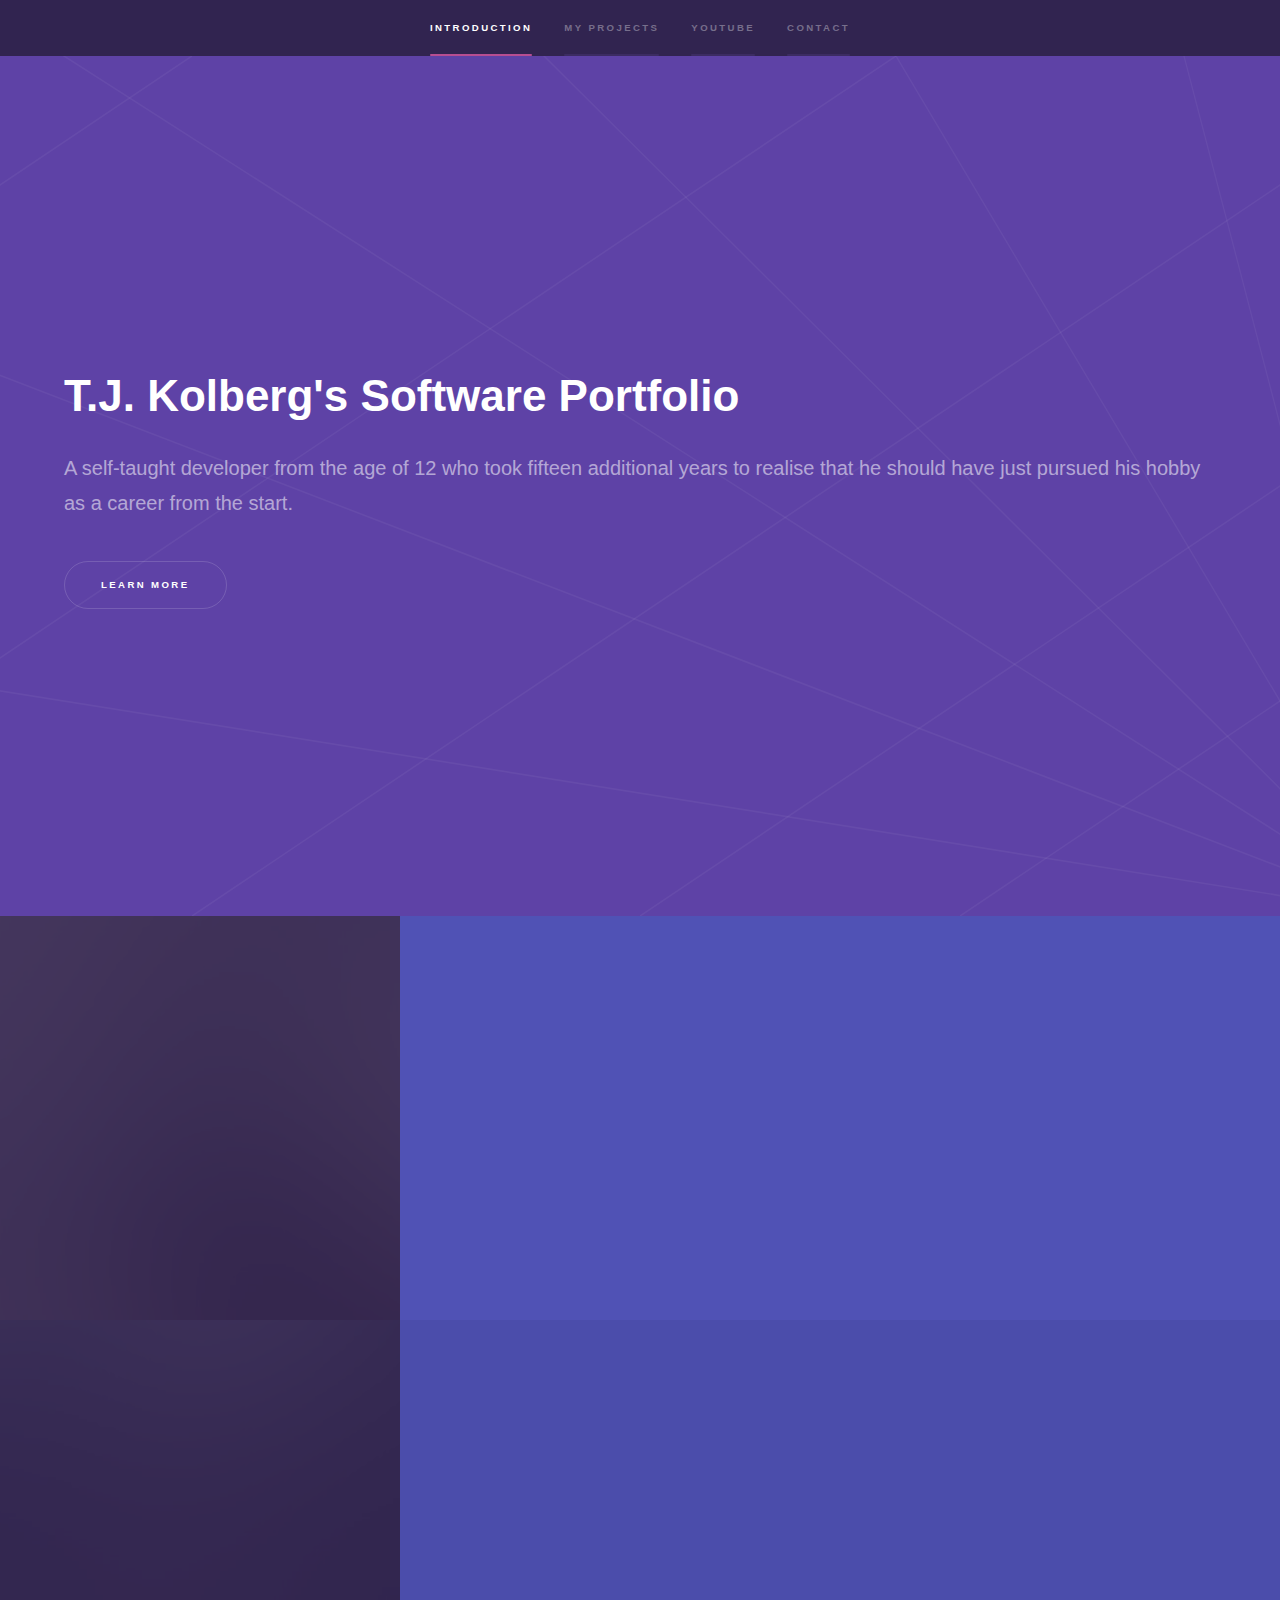
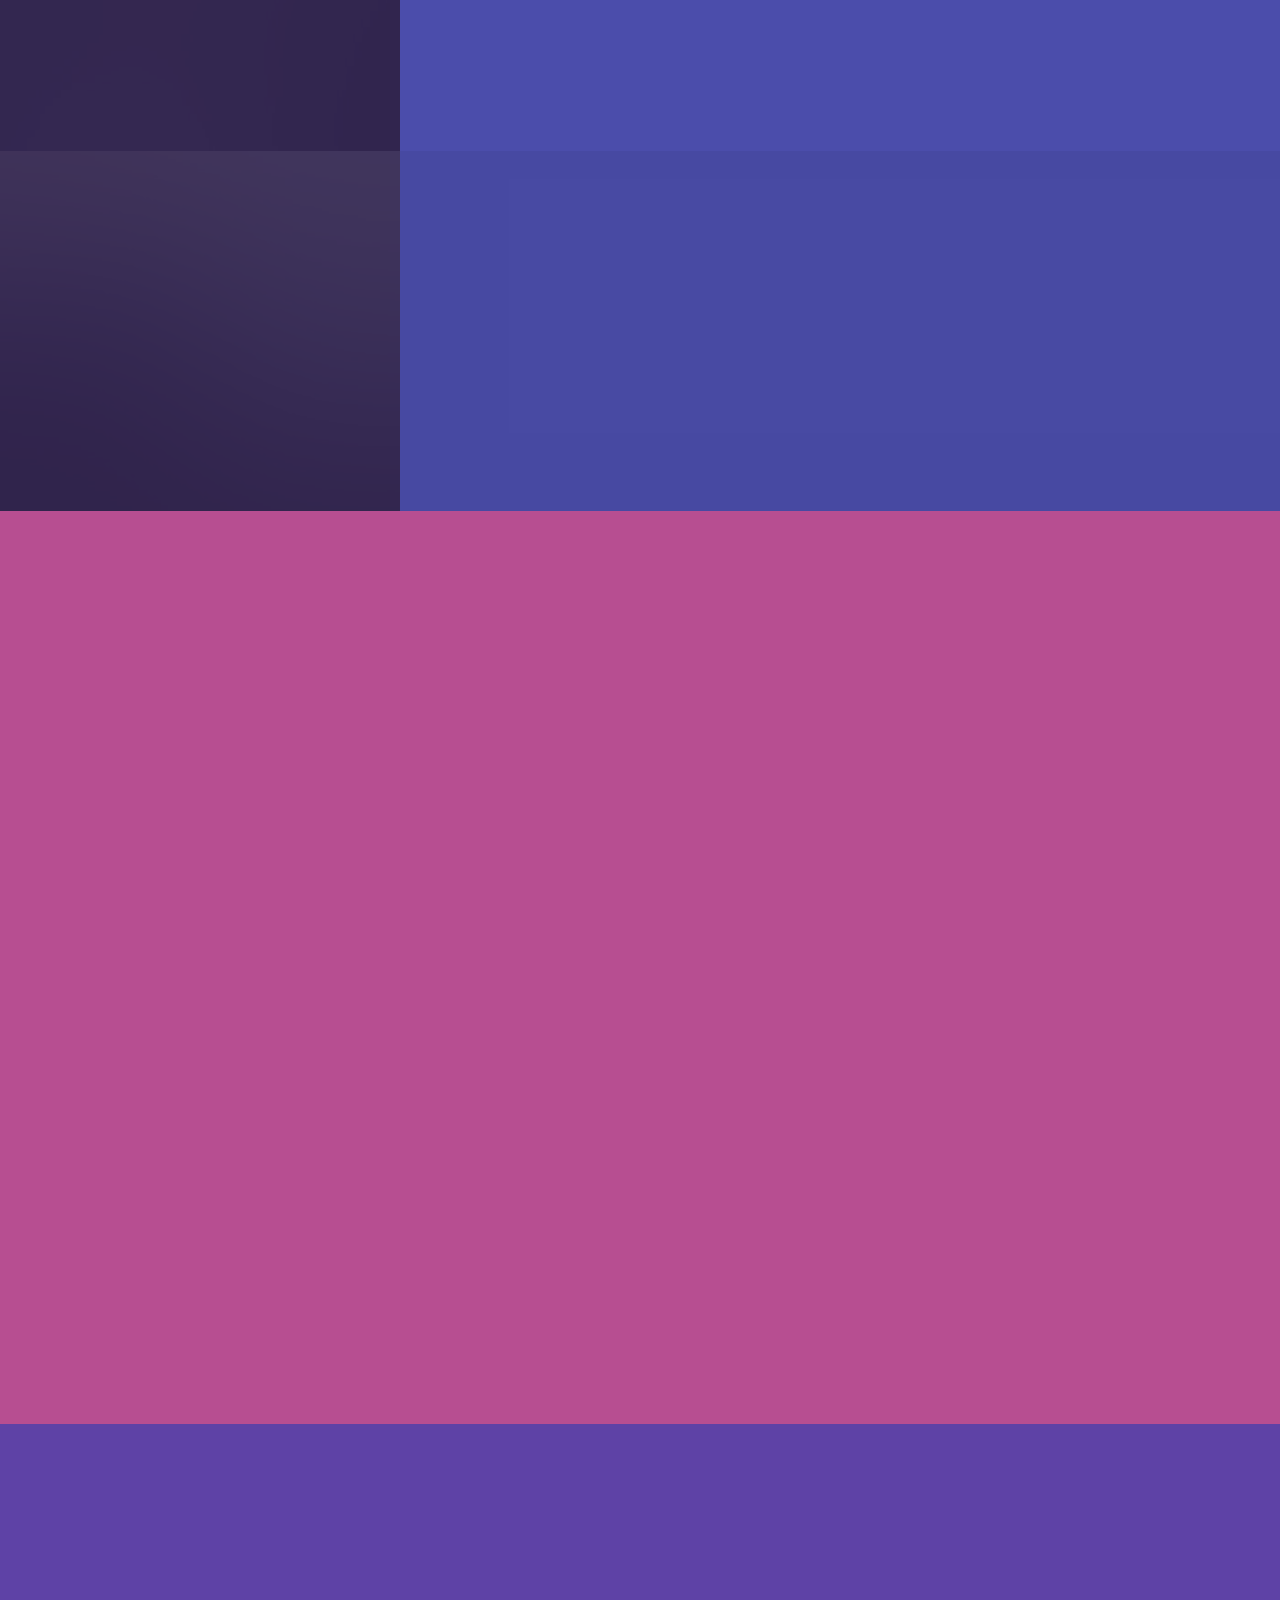
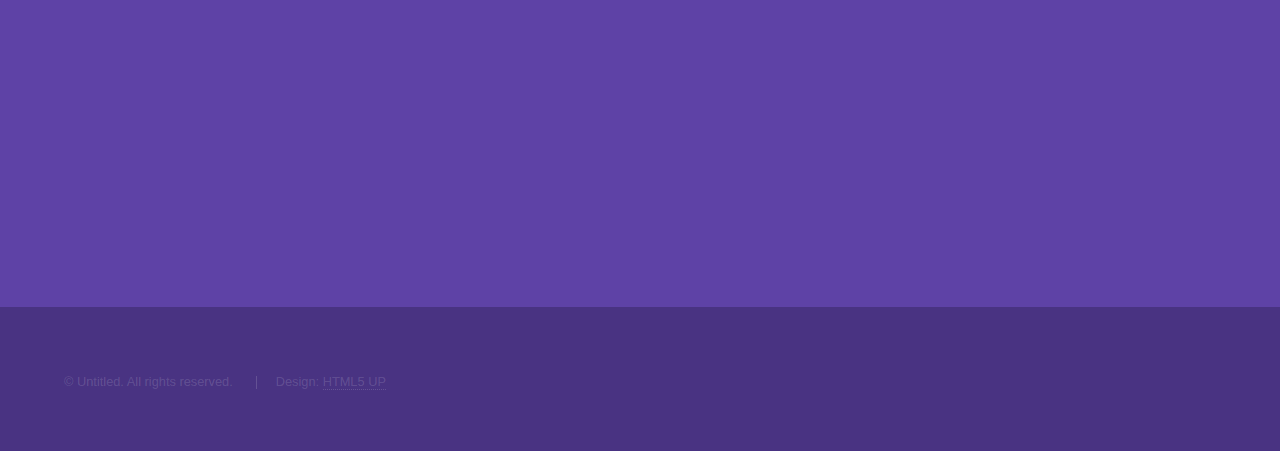
==== index.html @ 82d0a1d5 "reminder note to self for YT" ====
<!DOCTYPE html>
<html>
  <head>
    <title>T.J. Kolberg's Software Portfolio</title>
    <meta charset="utf-8" />
    <meta
      name="viewport"
      content="width=device-width, initial-scale=1, user-scalable=no"
    />
    <link rel="stylesheet" href="assets/css/main.css" />
    <noscript
      ><link rel="stylesheet" href="assets/css/noscript.css"
    /></noscript>
  </head>
  <body class="is-preload">
    <!-- Sidebar -->
    <section id="sidebar">
      <div class="inner">
        <nav>
          <ul>
            <li><a href="#intro">Introduction</a></li>
            <li><a href="#one">My Projects</a></li>
            <li><a href="#two">YouTube</a></li>
            <li><a href="#three">Contact</a></li>
          </ul>
        </nav>
      </div>
    </section>

    <!-- Wrapper -->
    <div id="wrapper">
      <!-- Intro -->
      <section id="intro" class="wrapper style1 fullscreen fade-up">
        <div class="inner">
          <h1>T.J. Kolberg's Software Portfolio</h1>
          <p>
            A self-taught developer from the age of 12 who took fifteen
            additional years to realise that he should have just pursued his
            hobby as a career from the start.
          </p>
          <ul class="actions">
            <li><a href="#one" class="button scrolly">Learn more</a></li>
          </ul>
        </div>
      </section>

      <!-- One -->
      <section id="one" class="wrapper style2 spotlights">
        <section>
          <a href="#" class="image"
            ><img src="images/pic01.jpg" alt="" data-position="center center"
          /></a>
          <div class="content">
            <div class="inner">
              <h2>Fish Finder (2020)</h2>
              <p>
                A Swift application that I had to finish in Python (due to my
                MacBook's old age and inability to handle XCode anymore) that
                allows you to record fishing data (time, date, location, fish
                caught, etc.) to later be interpreted to predict the best locations
                to find certain fish species.<br><br>I plan to use this to someday catch
                a bluefin tuna.  Not to sell, just as a bucket list checkpoint.
              </p>
              <ul class="actions">
                <li><a href="generic.html" class="button">See Source Code</a></li>
              </ul>
            </div>
          </div>
        </section>
        <section>
          <a href="#" class="image"
            ><img src="images/pic02.jpg" alt="" data-position="top center"
          /></a>
          <div class="content">
            <div class="inner">
              <h2>Feelin' Lucky Crypto-Trading Bot (2021)</h2>
              <p>
                This Python application allows users to automate crypto trades
                (whether that be for day-trading or otherwise) using RobinHood's
                unofficial API robin_stocks.<br><br>Though I was fortunate (or
                lucky) enough to have been successful with this app for a few
                months, I do not encourage gambling.  I just make applications
                that will gamble for you and distribute it on the web for free.
              </p>
              <ul class="actions">
                <li><a href="generic.html" class="button">See Source Code</a></li>
              </ul>
            </div>
          </div>
        </section>
        <section>
          <a href="#" class="image"
            ><img src="images/pic03.jpg" alt="" data-position="25% 25%"
          /></a>
          <div class="content">
            <div class="inner">
              <h2>ASU Auto-Enroller (2014-2015)</h2>
              <p>
                Using BeautifulSoup to assist with webscraping, I devised an application
              </p>
              <ul class="actions">
                <li><a href="generic.html" class="button">Learn more</a></li>
              </ul>
            </div>
          </div>
        </section>
      </section>

      <!-- Two -->
      <section id="two" class="wrapper style3 fade-up">
        <div class="inner">
          <h2>T.J.'s YouTube Channel(s)</h2>
          <p>
            Note to self:  Link tech channel to this page...
          </p>
          <div class="features">
            <section>
              <span class="icon solid major fa-code"></span>
              <h3>Lorem ipsum amet</h3>
              <p>
                Phasellus convallis elit id ullam corper amet et pulvinar. Duis
                aliquam turpis mauris, sed ultricies erat dapibus.
              </p>
            </section>
            <section>
              <span class="icon solid major fa-lock"></span>
              <h3>Aliquam sed nullam</h3>
              <p>
                Phasellus convallis elit id ullam corper amet et pulvinar. Duis
                aliquam turpis mauris, sed ultricies erat dapibus.
              </p>
            </section>
            <section>
              <span class="icon solid major fa-cog"></span>
              <h3>Sed erat ullam corper</h3>
              <p>
                Phasellus convallis elit id ullam corper amet et pulvinar. Duis
                aliquam turpis mauris, sed ultricies erat dapibus.
              </p>
            </section>
            <section>
              <span class="icon solid major fa-desktop"></span>
              <h3>Veroeros quis lorem</h3>
              <p>
                Phasellus convallis elit id ullam corper amet et pulvinar. Duis
                aliquam turpis mauris, sed ultricies erat dapibus.
              </p>
            </section>
            <section>
              <span class="icon solid major fa-link"></span>
              <h3>Urna quis bibendum</h3>
              <p>
                Phasellus convallis elit id ullam corper amet et pulvinar. Duis
                aliquam turpis mauris, sed ultricies erat dapibus.
              </p>
            </section>
            <section>
              <span class="icon major fa-gem"></span>
              <h3>Aliquam urna dapibus</h3>
              <p>
                Phasellus convallis elit id ullam corper amet et pulvinar. Duis
                aliquam turpis mauris, sed ultricies erat dapibus.
              </p>
            </section>
          </div>
          <ul class="actions">
            <li><a href="generic.html" class="button">Learn more</a></li>
          </ul>
        </div>
      </section>

      <!-- Three -->
      <section id="three" class="wrapper style1 fade-up">
        <div class="inner">
          <h2>Contact Me!</h2>
          <p>
            The best way to get in touch with me (aside from a text)
            is by E-Mail.  Please feel free to contact me with any
            questions, comments, and/or concerns.
          </p>
          <div class="split style1">
            <section>
                  <a href="https://www.github.com/AirmanKolberg/airmankolberg.github.io" class="button"
                    >View This Page's Source Code</a>
            </section>
            <section>
              <ul class="contact">
                <li>
                  <h3>Location</h3>
                  <span
                    >Castle Rock, Colorado 🏔</span
                  >
                </li>
                <li>
                  <h3>E-Mail</h3>
                  <a href="mailto:tkolberg@asu.edu">tkolberg@asu.edu</a>
                </li>
                <li>
                  <h3>Social Media</h3>
                  <ul class="icons">
                    <li>
                      <a href="https://www.github.com/AirmanKolberg" class="icon brands fa-github"
                        ><span class="label">GitHub</span></a
                      >
                    </li>
                    <li>
                      <a href="https://www.linkedin.com/in/TJdoesTech" class="icon brands fa-linkedin-in"
                        ><span class="label">LinkedIn</span></a
                      >
                    </li>
                    <li>
                      <a href="https://www.youtube.com/AirmanKolberg" class="icon brands fa-youtube"
                        ><span class="label">YouTube</span></a
                      >
                    </li>
                  </ul>
                </li>
              </ul>
            </section>
          </div>
        </div>
      </section>
    </div>

    <!-- Footer -->
    <footer id="footer" class="wrapper style1-alt">
      <div class="inner">
        <ul class="menu">
          <li>&copy; Untitled. All rights reserved.</li>
          <li>Design: <a href="http://html5up.net">HTML5 UP</a></li>
        </ul>
      </div>
    </footer>

    <!-- Scripts -->
    <script src="assets/js/jquery.min.js"></script>
    <script src="assets/js/jquery.scrollex.min.js"></script>
    <script src="assets/js/jquery.scrolly.min.js"></script>
    <script src="assets/js/browser.min.js"></script>
    <script src="assets/js/breakpoints.min.js"></script>
    <script src="assets/js/util.js"></script>
    <script src="assets/js/main.js"></script>
  </body>
</html>
---- assets/css/main.css ----
@import url(fontawesome-all.min.css);

/*
	Hyperspace by HTML5 UP
	html5up.net | @ajlkn
	Free for personal and commercial use under the CCA 3.0 license (html5up.net/license)
*/

html, body, div, span, applet, object,
iframe, h1, h2, h3, h4, h5, h6, p, blockquote,
pre, a, abbr, acronym, address, big, cite,
code, del, dfn, em, img, ins, kbd, q, s, samp,
small, strike, strong, sub, sup, tt, var, b,
u, i, center, dl, dt, dd, ol, ul, li, fieldset,
form, label, legend, table, caption, tbody,
tfoot, thead, tr, th, td, article, aside,
canvas, details, embed, figure, figcaption,
footer, header, hgroup, menu, nav, output, ruby,
section, summary, time, mark, audio, video {
	margin: 0;
	padding: 0;
	border: 0;
	font-size: 100%;
	font: inherit;
	vertical-align: baseline;}

article, aside, details, figcaption, figure,
footer, header, hgroup, menu, nav, section {
	display: block;}

body {
	line-height: 1;
}

ol, ul {
	list-style: none;
}

blockquote, q {
	quotes: none;
}

	blockquote:before, blockquote:after, q:before, q:after {
		content: '';
		content: none;
	}

table {
	border-collapse: collapse;
	border-spacing: 0;
}

body {
	-webkit-text-size-adjust: none;
}

mark {
	background-color: transparent;
	color: inherit;
}

input::-moz-focus-inner {
	border: 0;
	padding: 0;
}

input, select, textarea {
	-moz-appearance: none;
	-webkit-appearance: none;
	-ms-appearance: none;
	appearance: none;
}

/* Basic */

	@-ms-viewport {
		width: device-width;
	}

	body {
		-ms-overflow-style: scrollbar;
	}

	@media screen and (max-width: 480px) {

		html, body {
			min-width: 320px;
		}

	}

	html {
		box-sizing: border-box;
	}

	*, *:before, *:after {
		box-sizing: inherit;
	}

	body {
		background: #312450;
	}

		body.is-preload *, body.is-preload *:before, body.is-preload *:after {
			-moz-animation: none !important;
			-webkit-animation: none !important;
			-ms-animation: none !important;
			animation: none !important;
			-moz-transition: none !important;
			-webkit-transition: none !important;
			-ms-transition: none !important;
			transition: none !important;
		}

/* Type */

	body, input, select, textarea {
		color: rgba(255, 255, 255, 0.55);
		font-family: Arial, Helvetica, sans-serif;
		font-size: 16.5pt;
		font-weight: normal;
		line-height: 1.75;
	}

		@media screen and (max-width: 1680px) {

			body, input, select, textarea {
				font-size: 13pt;
			}

		}

		@media screen and (max-width: 1280px) {

			body, input, select, textarea {
				font-size: 12pt;
			}

		}

		@media screen and (max-width: 360px) {

			body, input, select, textarea {
				font-size: 11pt;
			}

		}

	a {
		-moz-transition: color 0.2s ease, border-bottom-color 0.2s ease;
		-webkit-transition: color 0.2s ease, border-bottom-color 0.2s ease;
		-ms-transition: color 0.2s ease, border-bottom-color 0.2s ease;
		transition: color 0.2s ease, border-bottom-color 0.2s ease;
		border-bottom: dotted 1px rgba(255, 255, 255, 0.35);
		color: inherit;
		text-decoration: none;
	}

		a:hover {
			border-bottom-color: transparent;
			color: #ffffff;
		}

	strong, b {
		color: #ffffff;
		font-weight: bold;
	}

	em, i {
		font-style: italic;
	}

	p {
		margin: 0 0 2em 0;
	}

	h1, h2, h3, h4, h5, h6 {
		color: #ffffff;
		font-weight: bold;
		line-height: 1.5;
		margin: 0 0 0.5em 0;
	}

		h1 a, h2 a, h3 a, h4 a, h5 a, h6 a {
			color: inherit;
			text-decoration: none;
		}

	h1 {
		font-size: 2.75em;
	}

		h1.major {
			margin: 0 0 1.3em 0;
			position: relative;
			padding-bottom: 0.35em;
		}

			h1.major:after {
				background-image: -moz-linear-gradient(to right, #5e42a6, #b74e91);
				background-image: -webkit-linear-gradient(to right, #5e42a6, #b74e91);
				background-image: -ms-linear-gradient(to right, #5e42a6, #b74e91);
				background-image: linear-gradient(to right, #5e42a6, #b74e91);
				-moz-transition: max-width 0.2s ease;
				-webkit-transition: max-width 0.2s ease;
				-ms-transition: max-width 0.2s ease;
				transition: max-width 0.2s ease;
				border-radius: 0.2em;
				bottom: 0;
				content: '';
				height: 0.05em;
				position: absolute;
				right: 0;
				width: 100%;
			}

	h2 {
		font-size: 1.75em;
	}

	h3 {
		font-size: 1.1em;
	}

	h4 {
		font-size: 1em;
	}

	h5 {
		font-size: 0.8em;
	}

	h6 {
		font-size: 0.6em;
	}

	@media screen and (max-width: 736px) {

		h1 {
			font-size: 2em;
		}

		h2 {
			font-size: 1.25em;
		}

		h3 {
			font-size: 1em;
		}

		h4 {
			font-size: 0.8em;
		}

		h5 {
			font-size: 0.6em;
		}

		h6 {
			font-size: 0.6em;
		}

	}

	sub {
		font-size: 0.8em;
		position: relative;
		top: 0.5em;
	}

	sup {
		font-size: 0.8em;
		position: relative;
		top: -0.5em;
	}

	blockquote {
		border-left: solid 4px rgba(255, 255, 255, 0.15);
		font-style: italic;
		margin: 0 0 2em 0;
		padding: 0.5em 0 0.5em 2em;
	}

	code {
		background: rgba(255, 255, 255, 0.05);
		border-radius: 0.25em;
		border: solid 1px rgba(255, 255, 255, 0.15);
		font-family: "Courier New", monospace;
		font-size: 0.9em;
		margin: 0 0.25em;
		padding: 0.25em 0.65em;
	}

	pre {
		-webkit-overflow-scrolling: touch;
		font-family: "Courier New", monospace;
		font-size: 0.9em;
		margin: 0 0 2em 0;
	}

		pre code {
			display: block;
			line-height: 1.75em;
			padding: 1em 1.5em;
			overflow-x: auto;
		}

	hr {
		border: 0;
		border-bottom: solid 1px rgba(255, 255, 255, 0.15);
		margin: 2em 0;
	}

		hr.major {
			margin: 3em 0;
		}

	.align-left {
		text-align: left;
	}

	.align-center {
		text-align: center;
	}

	.align-right {
		text-align: right;
	}

/* Row */

	.row {
		display: flex;
		flex-wrap: wrap;
		box-sizing: border-box;
		align-items: stretch;
	}

		.row > * {
			box-sizing: border-box;
		}

		.row.gtr-uniform > * > :last-child {
			margin-bottom: 0;
		}

		.row.aln-left {
			justify-content: flex-start;
		}

		.row.aln-center {
			justify-content: center;
		}

		.row.aln-right {
			justify-content: flex-end;
		}

		.row.aln-top {
			align-items: flex-start;
		}

		.row.aln-middle {
			align-items: center;
		}

		.row.aln-bottom {
			align-items: flex-end;
		}

		.row > .imp {
			order: -1;
		}

		.row > .col-1 {
			width: 8.33333%;
		}

		.row > .off-1 {
			margin-left: 8.33333%;
		}

		.row > .col-2 {
			width: 16.66667%;
		}

		.row > .off-2 {
			margin-left: 16.66667%;
		}

		.row > .col-3 {
			width: 25%;
		}

		.row > .off-3 {
			margin-left: 25%;
		}

		.row > .col-4 {
			width: 33.33333%;
		}

		.row > .off-4 {
			margin-left: 33.33333%;
		}

		.row > .col-5 {
			width: 41.66667%;
		}

		.row > .off-5 {
			margin-left: 41.66667%;
		}

		.row > .col-6 {
			width: 50%;
		}

		.row > .off-6 {
			margin-left: 50%;
		}

		.row > .col-7 {
			width: 58.33333%;
		}

		.row > .off-7 {
			margin-left: 58.33333%;
		}

		.row > .col-8 {
			width: 66.66667%;
		}

		.row > .off-8 {
			margin-left: 66.66667%;
		}

		.row > .col-9 {
			width: 75%;
		}

		.row > .off-9 {
			margin-left: 75%;
		}

		.row > .col-10 {
			width: 83.33333%;
		}

		.row > .off-10 {
			margin-left: 83.33333%;
		}

		.row > .col-11 {
			width: 91.66667%;
		}

		.row > .off-11 {
			margin-left: 91.66667%;
		}

		.row > .col-12 {
			width: 100%;
		}

		.row > .off-12 {
			margin-left: 100%;
		}

		.row.gtr-0 {
			margin-top: 0;
			margin-left: 0em;
		}

			.row.gtr-0 > * {
				padding: 0 0 0 0em;
			}

			.row.gtr-0.gtr-uniform {
				margin-top: 0em;
			}

				.row.gtr-0.gtr-uniform > * {
					padding-top: 0em;
				}

		.row.gtr-25 {
			margin-top: 0;
			margin-left: -0.375em;
		}

			.row.gtr-25 > * {
				padding: 0 0 0 0.375em;
			}

			.row.gtr-25.gtr-uniform {
				margin-top: -0.375em;
			}

				.row.gtr-25.gtr-uniform > * {
					padding-top: 0.375em;
				}

		.row.gtr-50 {
			margin-top: 0;
			margin-left: -0.75em;
		}

			.row.gtr-50 > * {
				padding: 0 0 0 0.75em;
			}

			.row.gtr-50.gtr-uniform {
				margin-top: -0.75em;
			}

				.row.gtr-50.gtr-uniform > * {
					padding-top: 0.75em;
				}

		.row {
			margin-top: 0;
			margin-left: -1.5em;
		}

			.row > * {
				padding: 0 0 0 1.5em;
			}

			.row.gtr-uniform {
				margin-top: -1.5em;
			}

				.row.gtr-uniform > * {
					padding-top: 1.5em;
				}

		.row.gtr-150 {
			margin-top: 0;
			margin-left: -2.25em;
		}

			.row.gtr-150 > * {
				padding: 0 0 0 2.25em;
			}

			.row.gtr-150.gtr-uniform {
				margin-top: -2.25em;
			}

				.row.gtr-150.gtr-uniform > * {
					padding-top: 2.25em;
				}

		.row.gtr-200 {
			margin-top: 0;
			margin-left: -3em;
		}

			.row.gtr-200 > * {
				padding: 0 0 0 3em;
			}

			.row.gtr-200.gtr-uniform {
				margin-top: -3em;
			}

				.row.gtr-200.gtr-uniform > * {
					padding-top: 3em;
				}

		@media screen and (max-width: 1680px) {

			.row {
				display: flex;
				flex-wrap: wrap;
				box-sizing: border-box;
				align-items: stretch;
			}

				.row > * {
					box-sizing: border-box;
				}

				.row.gtr-uniform > * > :last-child {
					margin-bottom: 0;
				}

				.row.aln-left {
					justify-content: flex-start;
				}

				.row.aln-center {
					justify-content: center;
				}

				.row.aln-right {
					justify-content: flex-end;
				}

				.row.aln-top {
					align-items: flex-start;
				}

				.row.aln-middle {
					align-items: center;
				}

				.row.aln-bottom {
					align-items: flex-end;
				}

				.row > .imp-xlarge {
					order: -1;
				}

				.row > .col-1-xlarge {
					width: 8.33333%;
				}

				.row > .off-1-xlarge {
					margin-left: 8.33333%;
				}

				.row > .col-2-xlarge {
					width: 16.66667%;
				}

				.row > .off-2-xlarge {
					margin-left: 16.66667%;
				}

				.row > .col-3-xlarge {
					width: 25%;
				}

				.row > .off-3-xlarge {
					margin-left: 25%;
				}

				.row > .col-4-xlarge {
					width: 33.33333%;
				}

				.row > .off-4-xlarge {
					margin-left: 33.33333%;
				}

				.row > .col-5-xlarge {
					width: 41.66667%;
				}

				.row > .off-5-xlarge {
					margin-left: 41.66667%;
				}

				.row > .col-6-xlarge {
					width: 50%;
				}

				.row > .off-6-xlarge {
					margin-left: 50%;
				}

				.row > .col-7-xlarge {
					width: 58.33333%;
				}

				.row > .off-7-xlarge {
					margin-left: 58.33333%;
				}

				.row > .col-8-xlarge {
					width: 66.66667%;
				}

				.row > .off-8-xlarge {
					margin-left: 66.66667%;
				}

				.row > .col-9-xlarge {
					width: 75%;
				}

				.row > .off-9-xlarge {
					margin-left: 75%;
				}

				.row > .col-10-xlarge {
					width: 83.33333%;
				}

				.row > .off-10-xlarge {
					margin-left: 83.33333%;
				}

				.row > .col-11-xlarge {
					width: 91.66667%;
				}

				.row > .off-11-xlarge {
					margin-left: 91.66667%;
				}

				.row > .col-12-xlarge {
					width: 100%;
				}

				.row > .off-12-xlarge {
					margin-left: 100%;
				}

				.row.gtr-0 {
					margin-top: 0;
					margin-left: 0em;
				}

					.row.gtr-0 > * {
						padding: 0 0 0 0em;
					}

					.row.gtr-0.gtr-uniform {
						margin-top: 0em;
					}

						.row.gtr-0.gtr-uniform > * {
							padding-top: 0em;
						}

				.row.gtr-25 {
					margin-top: 0;
					margin-left: -0.375em;
				}

					.row.gtr-25 > * {
						padding: 0 0 0 0.375em;
					}

					.row.gtr-25.gtr-uniform {
						margin-top: -0.375em;
					}

						.row.gtr-25.gtr-uniform > * {
							padding-top: 0.375em;
						}

				.row.gtr-50 {
					margin-top: 0;
					margin-left: -0.75em;
				}

					.row.gtr-50 > * {
						padding: 0 0 0 0.75em;
					}

					.row.gtr-50.gtr-uniform {
						margin-top: -0.75em;
					}

						.row.gtr-50.gtr-uniform > * {
							padding-top: 0.75em;
						}

				.row {
					margin-top: 0;
					margin-left: -1.5em;
				}

					.row > * {
						padding: 0 0 0 1.5em;
					}

					.row.gtr-uniform {
						margin-top: -1.5em;
					}

						.row.gtr-uniform > * {
							padding-top: 1.5em;
						}

				.row.gtr-150 {
					margin-top: 0;
					margin-left: -2.25em;
				}

					.row.gtr-150 > * {
						padding: 0 0 0 2.25em;
					}

					.row.gtr-150.gtr-uniform {
						margin-top: -2.25em;
					}

						.row.gtr-150.gtr-uniform > * {
							padding-top: 2.25em;
						}

				.row.gtr-200 {
					margin-top: 0;
					margin-left: -3em;
				}

					.row.gtr-200 > * {
						padding: 0 0 0 3em;
					}

					.row.gtr-200.gtr-uniform {
						margin-top: -3em;
					}

						.row.gtr-200.gtr-uniform > * {
							padding-top: 3em;
						}

		}

		@media screen and (max-width: 1280px) {

			.row {
				display: flex;
				flex-wrap: wrap;
				box-sizing: border-box;
				align-items: stretch;
			}

				.row > * {
					box-sizing: border-box;
				}

				.row.gtr-uniform > * > :last-child {
					margin-bottom: 0;
				}

				.row.aln-left {
					justify-content: flex-start;
				}

				.row.aln-center {
					justify-content: center;
				}

				.row.aln-right {
					justify-content: flex-end;
				}

				.row.aln-top {
					align-items: flex-start;
				}

				.row.aln-middle {
					align-items: center;
				}

				.row.aln-bottom {
					align-items: flex-end;
				}

				.row > .imp-large {
					order: -1;
				}

				.row > .col-1-large {
					width: 8.33333%;
				}

				.row > .off-1-large {
					margin-left: 8.33333%;
				}

				.row > .col-2-large {
					width: 16.66667%;
				}

				.row > .off-2-large {
					margin-left: 16.66667%;
				}

				.row > .col-3-large {
					width: 25%;
				}

				.row > .off-3-large {
					margin-left: 25%;
				}

				.row > .col-4-large {
					width: 33.33333%;
				}

				.row > .off-4-large {
					margin-left: 33.33333%;
				}

				.row > .col-5-large {
					width: 41.66667%;
				}

				.row > .off-5-large {
					margin-left: 41.66667%;
				}

				.row > .col-6-large {
					width: 50%;
				}

				.row > .off-6-large {
					margin-left: 50%;
				}

				.row > .col-7-large {
					width: 58.33333%;
				}

				.row > .off-7-large {
					margin-left: 58.33333%;
				}

				.row > .col-8-large {
					width: 66.66667%;
				}

				.row > .off-8-large {
					margin-left: 66.66667%;
				}

				.row > .col-9-large {
					width: 75%;
				}

				.row > .off-9-large {
					margin-left: 75%;
				}

				.row > .col-10-large {
					width: 83.33333%;
				}

				.row > .off-10-large {
					margin-left: 83.33333%;
				}

				.row > .col-11-large {
					width: 91.66667%;
				}

				.row > .off-11-large {
					margin-left: 91.66667%;
				}

				.row > .col-12-large {
					width: 100%;
				}

				.row > .off-12-large {
					margin-left: 100%;
				}

				.row.gtr-0 {
					margin-top: 0;
					margin-left: 0em;
				}

					.row.gtr-0 > * {
						padding: 0 0 0 0em;
					}

					.row.gtr-0.gtr-uniform {
						margin-top: 0em;
					}

						.row.gtr-0.gtr-uniform > * {
							padding-top: 0em;
						}

				.row.gtr-25 {
					margin-top: 0;
					margin-left: -0.375em;
				}

					.row.gtr-25 > * {
						padding: 0 0 0 0.375em;
					}

					.row.gtr-25.gtr-uniform {
						margin-top: -0.375em;
					}

						.row.gtr-25.gtr-uniform > * {
							padding-top: 0.375em;
						}

				.row.gtr-50 {
					margin-top: 0;
					margin-left: -0.75em;
				}

					.row.gtr-50 > * {
						padding: 0 0 0 0.75em;
					}

					.row.gtr-50.gtr-uniform {
						margin-top: -0.75em;
					}

						.row.gtr-50.gtr-uniform > * {
							padding-top: 0.75em;
						}

				.row {
					margin-top: 0;
					margin-left: -1.5em;
				}

					.row > * {
						padding: 0 0 0 1.5em;
					}

					.row.gtr-uniform {
						margin-top: -1.5em;
					}

						.row.gtr-uniform > * {
							padding-top: 1.5em;
						}

				.row.gtr-150 {
					margin-top: 0;
					margin-left: -2.25em;
				}

					.row.gtr-150 > * {
						padding: 0 0 0 2.25em;
					}

					.row.gtr-150.gtr-uniform {
						margin-top: -2.25em;
					}

						.row.gtr-150.gtr-uniform > * {
							padding-top: 2.25em;
						}

				.row.gtr-200 {
					margin-top: 0;
					margin-left: -3em;
				}

					.row.gtr-200 > * {
						padding: 0 0 0 3em;
					}

					.row.gtr-200.gtr-uniform {
						margin-top: -3em;
					}

						.row.gtr-200.gtr-uniform > * {
							padding-top: 3em;
						}

		}

		@media screen and (max-width: 980px) {

			.row {
				display: flex;
				flex-wrap: wrap;
				box-sizing: border-box;
				align-items: stretch;
			}

				.row > * {
					box-sizing: border-box;
				}

				.row.gtr-uniform > * > :last-child {
					margin-bottom: 0;
				}

				.row.aln-left {
					justify-content: flex-start;
				}

				.row.aln-center {
					justify-content: center;
				}

				.row.aln-right {
					justify-content: flex-end;
				}

				.row.aln-top {
					align-items: flex-start;
				}

				.row.aln-middle {
					align-items: center;
				}

				.row.aln-bottom {
					align-items: flex-end;
				}

				.row > .imp-medium {
					order: -1;
				}

				.row > .col-1-medium {
					width: 8.33333%;
				}

				.row > .off-1-medium {
					margin-left: 8.33333%;
				}

				.row > .col-2-medium {
					width: 16.66667%;
				}

				.row > .off-2-medium {
					margin-left: 16.66667%;
				}

				.row > .col-3-medium {
					width: 25%;
				}

				.row > .off-3-medium {
					margin-left: 25%;
				}

				.row > .col-4-medium {
					width: 33.33333%;
				}

				.row > .off-4-medium {
					margin-left: 33.33333%;
				}

				.row > .col-5-medium {
					width: 41.66667%;
				}

				.row > .off-5-medium {
					margin-left: 41.66667%;
				}

				.row > .col-6-medium {
					width: 50%;
				}

				.row > .off-6-medium {
					margin-left: 50%;
				}

				.row > .col-7-medium {
					width: 58.33333%;
				}

				.row > .off-7-medium {
					margin-left: 58.33333%;
				}

				.row > .col-8-medium {
					width: 66.66667%;
				}

				.row > .off-8-medium {
					margin-left: 66.66667%;
				}

				.row > .col-9-medium {
					width: 75%;
				}

				.row > .off-9-medium {
					margin-left: 75%;
				}

				.row > .col-10-medium {
					width: 83.33333%;
				}

				.row > .off-10-medium {
					margin-left: 83.33333%;
				}

				.row > .col-11-medium {
					width: 91.66667%;
				}

				.row > .off-11-medium {
					margin-left: 91.66667%;
				}

				.row > .col-12-medium {
					width: 100%;
				}

				.row > .off-12-medium {
					margin-left: 100%;
				}

				.row.gtr-0 {
					margin-top: 0;
					margin-left: 0em;
				}

					.row.gtr-0 > * {
						padding: 0 0 0 0em;
					}

					.row.gtr-0.gtr-uniform {
						margin-top: 0em;
					}

						.row.gtr-0.gtr-uniform > * {
							padding-top: 0em;
						}

				.row.gtr-25 {
					margin-top: 0;
					margin-left: -0.375em;
				}

					.row.gtr-25 > * {
						padding: 0 0 0 0.375em;
					}

					.row.gtr-25.gtr-uniform {
						margin-top: -0.375em;
					}

						.row.gtr-25.gtr-uniform > * {
							padding-top: 0.375em;
						}

				.row.gtr-50 {
					margin-top: 0;
					margin-left: -0.75em;
				}

					.row.gtr-50 > * {
						padding: 0 0 0 0.75em;
					}

					.row.gtr-50.gtr-uniform {
						margin-top: -0.75em;
					}

						.row.gtr-50.gtr-uniform > * {
							padding-top: 0.75em;
						}

				.row {
					margin-top: 0;
					margin-left: -1.5em;
				}

					.row > * {
						padding: 0 0 0 1.5em;
					}

					.row.gtr-uniform {
						margin-top: -1.5em;
					}

						.row.gtr-uniform > * {
							padding-top: 1.5em;
						}

				.row.gtr-150 {
					margin-top: 0;
					margin-left: -2.25em;
				}

					.row.gtr-150 > * {
						padding: 0 0 0 2.25em;
					}

					.row.gtr-150.gtr-uniform {
						margin-top: -2.25em;
					}

						.row.gtr-150.gtr-uniform > * {
							padding-top: 2.25em;
						}

				.row.gtr-200 {
					margin-top: 0;
					margin-left: -3em;
				}

					.row.gtr-200 > * {
						padding: 0 0 0 3em;
					}

					.row.gtr-200.gtr-uniform {
						margin-top: -3em;
					}

						.row.gtr-200.gtr-uniform > * {
							padding-top: 3em;
						}

		}

		@media screen and (max-width: 736px) {

			.row {
				display: flex;
				flex-wrap: wrap;
				box-sizing: border-box;
				align-items: stretch;
			}

				.row > * {
					box-sizing: border-box;
				}

				.row.gtr-uniform > * > :last-child {
					margin-bottom: 0;
				}

				.row.aln-left {
					justify-content: flex-start;
				}

				.row.aln-center {
					justify-content: center;
				}

				.row.aln-right {
					justify-content: flex-end;
				}

				.row.aln-top {
					align-items: flex-start;
				}

				.row.aln-middle {
					align-items: center;
				}

				.row.aln-bottom {
					align-items: flex-end;
				}

				.row > .imp-small {
					order: -1;
				}

				.row > .col-1-small {
					width: 8.33333%;
				}

				.row > .off-1-small {
					margin-left: 8.33333%;
				}

				.row > .col-2-small {
					width: 16.66667%;
				}

				.row > .off-2-small {
					margin-left: 16.66667%;
				}

				.row > .col-3-small {
					width: 25%;
				}

				.row > .off-3-small {
					margin-left: 25%;
				}

				.row > .col-4-small {
					width: 33.33333%;
				}

				.row > .off-4-small {
					margin-left: 33.33333%;
				}

				.row > .col-5-small {
					width: 41.66667%;
				}

				.row > .off-5-small {
					margin-left: 41.66667%;
				}

				.row > .col-6-small {
					width: 50%;
				}

				.row > .off-6-small {
					margin-left: 50%;
				}

				.row > .col-7-small {
					width: 58.33333%;
				}

				.row > .off-7-small {
					margin-left: 58.33333%;
				}

				.row > .col-8-small {
					width: 66.66667%;
				}

				.row > .off-8-small {
					margin-left: 66.66667%;
				}

				.row > .col-9-small {
					width: 75%;
				}

				.row > .off-9-small {
					margin-left: 75%;
				}

				.row > .col-10-small {
					width: 83.33333%;
				}

				.row > .off-10-small {
					margin-left: 83.33333%;
				}

				.row > .col-11-small {
					width: 91.66667%;
				}

				.row > .off-11-small {
					margin-left: 91.66667%;
				}

				.row > .col-12-small {
					width: 100%;
				}

				.row > .off-12-small {
					margin-left: 100%;
				}

				.row.gtr-0 {
					margin-top: 0;
					margin-left: 0em;
				}

					.row.gtr-0 > * {
						padding: 0 0 0 0em;
					}

					.row.gtr-0.gtr-uniform {
						margin-top: 0em;
					}

						.row.gtr-0.gtr-uniform > * {
							padding-top: 0em;
						}

				.row.gtr-25 {
					margin-top: 0;
					margin-left: -0.375em;
				}

					.row.gtr-25 > * {
						padding: 0 0 0 0.375em;
					}

					.row.gtr-25.gtr-uniform {
						margin-top: -0.375em;
					}

						.row.gtr-25.gtr-uniform > * {
							padding-top: 0.375em;
						}

				.row.gtr-50 {
					margin-top: 0;
					margin-left: -0.75em;
				}

					.row.gtr-50 > * {
						padding: 0 0 0 0.75em;
					}

					.row.gtr-50.gtr-uniform {
						margin-top: -0.75em;
					}

						.row.gtr-50.gtr-uniform > * {
							padding-top: 0.75em;
						}

				.row {
					margin-top: 0;
					margin-left: -1.5em;
				}

					.row > * {
						padding: 0 0 0 1.5em;
					}

					.row.gtr-uniform {
						margin-top: -1.5em;
					}

						.row.gtr-uniform > * {
							padding-top: 1.5em;
						}

				.row.gtr-150 {
					margin-top: 0;
					margin-left: -2.25em;
				}

					.row.gtr-150 > * {
						padding: 0 0 0 2.25em;
					}

					.row.gtr-150.gtr-uniform {
						margin-top: -2.25em;
					}

						.row.gtr-150.gtr-uniform > * {
							padding-top: 2.25em;
						}

				.row.gtr-200 {
					margin-top: 0;
					margin-left: -3em;
				}

					.row.gtr-200 > * {
						padding: 0 0 0 3em;
					}

					.row.gtr-200.gtr-uniform {
						margin-top: -3em;
					}

						.row.gtr-200.gtr-uniform > * {
							padding-top: 3em;
						}

		}

		@media screen and (max-width: 480px) {

			.row {
				display: flex;
				flex-wrap: wrap;
				box-sizing: border-box;
				align-items: stretch;
			}

				.row > * {
					box-sizing: border-box;
				}

				.row.gtr-uniform > * > :last-child {
					margin-bottom: 0;
				}

				.row.aln-left {
					justify-content: flex-start;
				}

				.row.aln-center {
					justify-content: center;
				}

				.row.aln-right {
					justify-content: flex-end;
				}

				.row.aln-top {
					align-items: flex-start;
				}

				.row.aln-middle {
					align-items: center;
				}

				.row.aln-bottom {
					align-items: flex-end;
				}

				.row > .imp-xsmall {
					order: -1;
				}

				.row > .col-1-xsmall {
					width: 8.33333%;
				}

				.row > .off-1-xsmall {
					margin-left: 8.33333%;
				}

				.row > .col-2-xsmall {
					width: 16.66667%;
				}

				.row > .off-2-xsmall {
					margin-left: 16.66667%;
				}

				.row > .col-3-xsmall {
					width: 25%;
				}

				.row > .off-3-xsmall {
					margin-left: 25%;
				}

				.row > .col-4-xsmall {
					width: 33.33333%;
				}

				.row > .off-4-xsmall {
					margin-left: 33.33333%;
				}

				.row > .col-5-xsmall {
					width: 41.66667%;
				}

				.row > .off-5-xsmall {
					margin-left: 41.66667%;
				}

				.row > .col-6-xsmall {
					width: 50%;
				}

				.row > .off-6-xsmall {
					margin-left: 50%;
				}

				.row > .col-7-xsmall {
					width: 58.33333%;
				}

				.row > .off-7-xsmall {
					margin-left: 58.33333%;
				}

				.row > .col-8-xsmall {
					width: 66.66667%;
				}

				.row > .off-8-xsmall {
					margin-left: 66.66667%;
				}

				.row > .col-9-xsmall {
					width: 75%;
				}

				.row > .off-9-xsmall {
					margin-left: 75%;
				}

				.row > .col-10-xsmall {
					width: 83.33333%;
				}

				.row > .off-10-xsmall {
					margin-left: 83.33333%;
				}

				.row > .col-11-xsmall {
					width: 91.66667%;
				}

				.row > .off-11-xsmall {
					margin-left: 91.66667%;
				}

				.row > .col-12-xsmall {
					width: 100%;
				}

				.row > .off-12-xsmall {
					margin-left: 100%;
				}

				.row.gtr-0 {
					margin-top: 0;
					margin-left: 0em;
				}

					.row.gtr-0 > * {
						padding: 0 0 0 0em;
					}

					.row.gtr-0.gtr-uniform {
						margin-top: 0em;
					}

						.row.gtr-0.gtr-uniform > * {
							padding-top: 0em;
						}

				.row.gtr-25 {
					margin-top: 0;
					margin-left: -0.375em;
				}

					.row.gtr-25 > * {
						padding: 0 0 0 0.375em;
					}

					.row.gtr-25.gtr-uniform {
						margin-top: -0.375em;
					}

						.row.gtr-25.gtr-uniform > * {
							padding-top: 0.375em;
						}

				.row.gtr-50 {
					margin-top: 0;
					margin-left: -0.75em;
				}

					.row.gtr-50 > * {
						padding: 0 0 0 0.75em;
					}

					.row.gtr-50.gtr-uniform {
						margin-top: -0.75em;
					}

						.row.gtr-50.gtr-uniform > * {
							padding-top: 0.75em;
						}

				.row {
					margin-top: 0;
					margin-left: -1.5em;
				}

					.row > * {
						padding: 0 0 0 1.5em;
					}

					.row.gtr-uniform {
						margin-top: -1.5em;
					}

						.row.gtr-uniform > * {
							padding-top: 1.5em;
						}

				.row.gtr-150 {
					margin-top: 0;
					margin-left: -2.25em;
				}

					.row.gtr-150 > * {
						padding: 0 0 0 2.25em;
					}

					.row.gtr-150.gtr-uniform {
						margin-top: -2.25em;
					}

						.row.gtr-150.gtr-uniform > * {
							padding-top: 2.25em;
						}

				.row.gtr-200 {
					margin-top: 0;
					margin-left: -3em;
				}

					.row.gtr-200 > * {
						padding: 0 0 0 3em;
					}

					.row.gtr-200.gtr-uniform {
						margin-top: -3em;
					}

						.row.gtr-200.gtr-uniform > * {
							padding-top: 3em;
						}

		}

/* Box */

	.box {
		border-radius: 0.25em;
		border: solid 1px rgba(255, 255, 255, 0.15);
		margin-bottom: 2em;
		padding: 1.5em;
	}

		.box > :last-child,
		.box > :last-child > :last-child,
		.box > :last-child > :last-child > :last-child {
			margin-bottom: 0;
		}

		.box.alt {
			border: 0;
			border-radius: 0;
			padding: 0;
		}

/* Button */

	input[type="submit"],
	input[type="reset"],
	input[type="button"],
	button,
	.button {
		-moz-appearance: none;
		-webkit-appearance: none;
		-ms-appearance: none;
		appearance: none;
		-moz-transition: border-color 0.2s ease;
		-webkit-transition: border-color 0.2s ease;
		-ms-transition: border-color 0.2s ease;
		transition: border-color 0.2s ease;
		background-color: transparent;
		border: solid 1px !important;
		border-color: rgba(255, 255, 255, 0.15) !important;
		border-radius: 3em;
		color: #ffffff !important;
		cursor: pointer;
		display: inline-block;
		font-size: 0.6em;
		font-weight: bold;
		height: calc(4.75em + 2px);
		letter-spacing: 0.25em;
		line-height: 4.75em;
		outline: 0;
		padding: 0 3.75em;
		position: relative;
		text-align: center;
		text-decoration: none;
		text-transform: uppercase;
		white-space: nowrap;
	}

		input[type="submit"]:after,
		input[type="reset"]:after,
		input[type="button"]:after,
		button:after,
		.button:after {
			-moz-transform: scale(0.25);
			-webkit-transform: scale(0.25);
			-ms-transform: scale(0.25);
			transform: scale(0.25);
			pointer-events: none;
			-moz-transition: opacity 0.2s ease, -moz-transform 0.2s ease;
			-webkit-transition: opacity 0.2s ease, -webkit-transform 0.2s ease;
			-ms-transition: opacity 0.2s ease, -ms-transform 0.2s ease;
			transition: opacity 0.2s ease, transform 0.2s ease;
			background: #ffffff;
			border-radius: 3em;
			content: '';
			height: 100%;
			left: 0;
			opacity: 0;
			position: absolute;
			top: 0;
			width: 100%;
		}

		input[type="submit"].icon:before,
		input[type="reset"].icon:before,
		input[type="button"].icon:before,
		button.icon:before,
		.button.icon:before {
			margin-right: 0.75em;
		}

		input[type="submit"].fit,
		input[type="reset"].fit,
		input[type="button"].fit,
		button.fit,
		.button.fit {
			width: 100%;
		}

		input[type="submit"].small,
		input[type="reset"].small,
		input[type="button"].small,
		button.small,
		.button.small {
			font-size: 0.4em;
		}

		input[type="submit"].large,
		input[type="reset"].large,
		input[type="button"].large,
		button.large,
		.button.large {
			font-size: 0.8em;
		}

		input[type="submit"].primary,
		input[type="reset"].primary,
		input[type="button"].primary,
		button.primary,
		.button.primary {
			background-color: #ffffff;
			color: #312450 !important;
		}

			input[type="submit"].primary:after,
			input[type="reset"].primary:after,
			input[type="button"].primary:after,
			button.primary:after,
			.button.primary:after {
				display: none;
			}

		input[type="submit"].disabled, input[type="submit"]:disabled,
		input[type="reset"].disabled,
		input[type="reset"]:disabled,
		input[type="button"].disabled,
		input[type="button"]:disabled,
		button.disabled,
		button:disabled,
		.button.disabled,
		.button:disabled {
			cursor: default;
			opacity: 0.5;
			pointer-events: none;
		}

		input[type="submit"]:hover,
		input[type="reset"]:hover,
		input[type="button"]:hover,
		button:hover,
		.button:hover {
			border-color: rgba(255, 255, 255, 0.55) !important;
		}

			input[type="submit"]:hover:after,
			input[type="reset"]:hover:after,
			input[type="button"]:hover:after,
			button:hover:after,
			.button:hover:after {
				opacity: 0.05;
				-moz-transform: scale(1);
				-webkit-transform: scale(1);
				-ms-transform: scale(1);
				transform: scale(1);
			}

			input[type="submit"]:hover:active,
			input[type="reset"]:hover:active,
			input[type="button"]:hover:active,
			button:hover:active,
			.button:hover:active {
				border-color: #ffffff !important;
			}

				input[type="submit"]:hover:active:after,
				input[type="reset"]:hover:active:after,
				input[type="button"]:hover:active:after,
				button:hover:active:after,
				.button:hover:active:after {
					opacity: 0.1;
				}

/* Features */

	.features {
		display: -moz-flex;
		display: -webkit-flex;
		display: -ms-flex;
		display: flex;
		-moz-flex-wrap: wrap;
		-webkit-flex-wrap: wrap;
		-ms-flex-wrap: wrap;
		flex-wrap: wrap;
		border-radius: 0.25em;
		border: solid 1px rgba(255, 255, 255, 0.15);
		background: rgba(255, 255, 255, 0.05);
		margin: 0 0 2em 0;
	}

		.features section {
			padding: 3.5em 3em 1em 7em ;
			width: 50%;
			border-top: solid 1px rgba(255, 255, 255, 0.15);
			position: relative;
		}

			.features section:nth-child(-n + 2) {
				border-top-width: 0;
			}

			.features section:nth-child(2n) {
				border-left: solid 1px rgba(255, 255, 255, 0.15);
			}

			.features section .icon {
				-moz-transition: opacity 0.5s ease, -moz-transform 0.5s ease;
				-webkit-transition: opacity 0.5s ease, -webkit-transform 0.5s ease;
				-ms-transition: opacity 0.5s ease, -ms-transform 0.5s ease;
				transition: opacity 0.5s ease, transform 0.5s ease;
				-moz-transition-delay: 1s;
				-webkit-transition-delay: 1s;
				-ms-transition-delay: 1s;
				transition-delay: 1s;
				-moz-transform: scale(1);
				-webkit-transform: scale(1);
				-ms-transform: scale(1);
				transform: scale(1);
				position: absolute;
				left: 3em;
				top: 3em;
				opacity: 1;
			}

			.features section:nth-child(1) .icon {
				-moz-transition-delay: 0.15s;
				-webkit-transition-delay: 0.15s;
				-ms-transition-delay: 0.15s;
				transition-delay: 0.15s;
			}

			.features section:nth-child(2) .icon {
				-moz-transition-delay: 0.3s;
				-webkit-transition-delay: 0.3s;
				-ms-transition-delay: 0.3s;
				transition-delay: 0.3s;
			}

			.features section:nth-child(3) .icon {
				-moz-transition-delay: 0.45s;
				-webkit-transition-delay: 0.45s;
				-ms-transition-delay: 0.45s;
				transition-delay: 0.45s;
			}

			.features section:nth-child(4) .icon {
				-moz-transition-delay: 0.6s;
				-webkit-transition-delay: 0.6s;
				-ms-transition-delay: 0.6s;
				transition-delay: 0.6s;
			}

			.features section:nth-child(5) .icon {
				-moz-transition-delay: 0.75s;
				-webkit-transition-delay: 0.75s;
				-ms-transition-delay: 0.75s;
				transition-delay: 0.75s;
			}

			.features section:nth-child(6) .icon {
				-moz-transition-delay: 0.9s;
				-webkit-transition-delay: 0.9s;
				-ms-transition-delay: 0.9s;
				transition-delay: 0.9s;
			}

			.features section:nth-child(7) .icon {
				-moz-transition-delay: 1.05s;
				-webkit-transition-delay: 1.05s;
				-ms-transition-delay: 1.05s;
				transition-delay: 1.05s;
			}

			.features section:nth-child(8) .icon {
				-moz-transition-delay: 1.2s;
				-webkit-transition-delay: 1.2s;
				-ms-transition-delay: 1.2s;
				transition-delay: 1.2s;
			}

			.features section:nth-child(9) .icon {
				-moz-transition-delay: 1.35s;
				-webkit-transition-delay: 1.35s;
				-ms-transition-delay: 1.35s;
				transition-delay: 1.35s;
			}

			.features section:nth-child(10) .icon {
				-moz-transition-delay: 1.5s;
				-webkit-transition-delay: 1.5s;
				-ms-transition-delay: 1.5s;
				transition-delay: 1.5s;
			}

			.features section:nth-child(11) .icon {
				-moz-transition-delay: 1.65s;
				-webkit-transition-delay: 1.65s;
				-ms-transition-delay: 1.65s;
				transition-delay: 1.65s;
			}

			.features section:nth-child(12) .icon {
				-moz-transition-delay: 1.8s;
				-webkit-transition-delay: 1.8s;
				-ms-transition-delay: 1.8s;
				transition-delay: 1.8s;
			}

			.features section:nth-child(13) .icon {
				-moz-transition-delay: 1.95s;
				-webkit-transition-delay: 1.95s;
				-ms-transition-delay: 1.95s;
				transition-delay: 1.95s;
			}

			.features section:nth-child(14) .icon {
				-moz-transition-delay: 2.1s;
				-webkit-transition-delay: 2.1s;
				-ms-transition-delay: 2.1s;
				transition-delay: 2.1s;
			}

			.features section:nth-child(15) .icon {
				-moz-transition-delay: 2.25s;
				-webkit-transition-delay: 2.25s;
				-ms-transition-delay: 2.25s;
				transition-delay: 2.25s;
			}

			.features section:nth-child(16) .icon {
				-moz-transition-delay: 2.4s;
				-webkit-transition-delay: 2.4s;
				-ms-transition-delay: 2.4s;
				transition-delay: 2.4s;
			}

			.features section:nth-child(17) .icon {
				-moz-transition-delay: 2.55s;
				-webkit-transition-delay: 2.55s;
				-ms-transition-delay: 2.55s;
				transition-delay: 2.55s;
			}

			.features section:nth-child(18) .icon {
				-moz-transition-delay: 2.7s;
				-webkit-transition-delay: 2.7s;
				-ms-transition-delay: 2.7s;
				transition-delay: 2.7s;
			}

			.features section:nth-child(19) .icon {
				-moz-transition-delay: 2.85s;
				-webkit-transition-delay: 2.85s;
				-ms-transition-delay: 2.85s;
				transition-delay: 2.85s;
			}

			.features section:nth-child(20) .icon {
				-moz-transition-delay: 3s;
				-webkit-transition-delay: 3s;
				-ms-transition-delay: 3s;
				transition-delay: 3s;
			}

		.features.inactive section .icon {
			-moz-transform: scale(0.5);
			-webkit-transform: scale(0.5);
			-ms-transform: scale(0.5);
			transform: scale(0.5);
			opacity: 0;
		}

		@media screen and (max-width: 980px) {

			.features {
				display: block;
			}

				.features section {
					border-top-width: 1px !important;
					border-left-width: 0 !important;
					width: 100%;
				}

					.features section:first-child {
						border-top-width: 0 !important;
					}

		}

		@media screen and (max-width: 736px) {

			.features section {
				padding: 2.5em 1.5em 0.1em 5.5em ;
			}

				.features section .icon {
					left: 1.5em;
					top: 2em;
				}

		}

		@media screen and (max-width: 480px) {

			.features section {
				padding: 2em 1.5em 0.1em 1.5em ;
			}

				.features section .icon {
					left: 0;
					position: relative;
					top: 0;
				}

		}

/* Form */

	form {
		margin: 0 0 2em 0;
	}

		form > :last-child {
			margin-bottom: 0;
		}

		form > .fields {
			display: -moz-flex;
			display: -webkit-flex;
			display: -ms-flex;
			display: flex;
			-moz-flex-wrap: wrap;
			-webkit-flex-wrap: wrap;
			-ms-flex-wrap: wrap;
			flex-wrap: wrap;
			width: calc(100% + 3em);
			margin: -1.5em 0 2em -1.5em;
		}

			form > .fields > .field {
				-moz-flex-grow: 0;
				-webkit-flex-grow: 0;
				-ms-flex-grow: 0;
				flex-grow: 0;
				-moz-flex-shrink: 0;
				-webkit-flex-shrink: 0;
				-ms-flex-shrink: 0;
				flex-shrink: 0;
				padding: 1.5em 0 0 1.5em;
				width: calc(100% - 1.5em);
			}

				form > .fields > .field.half {
					width: calc(50% - 0.75em);
				}

				form > .fields > .field.third {
					width: calc(100%/3 - 0.5em);
				}

				form > .fields > .field.quarter {
					width: calc(25% - 0.375em);
				}

		@media screen and (max-width: 480px) {

			form > .fields {
				width: calc(100% + 3em);
				margin: -1.5em 0 2em -1.5em;
			}

				form > .fields > .field {
					padding: 1.5em 0 0 1.5em;
					width: calc(100% - 1.5em);
				}

					form > .fields > .field.half {
						width: calc(100% - 1.5em);
					}

					form > .fields > .field.third {
						width: calc(100% - 1.5em);
					}

					form > .fields > .field.quarter {
						width: calc(100% - 1.5em);
					}

		}

	label {
		color: #ffffff;
		font-weight: bold;
		line-height: 1.5;
		margin: 0 0 0.7em 0;
		display: block;
		font-size: 1.1em;
	}

	input[type="text"],
	input[type="password"],
	input[type="email"],
	input[type="tel"],
	select,
	textarea {
		-moz-appearance: none;
		-webkit-appearance: none;
		-ms-appearance: none;
		appearance: none;
		background: rgba(255, 255, 255, 0.05);
		border-radius: 0.25em;
		border: none;
		border: solid 1px rgba(255, 255, 255, 0.15);
		color: inherit;
		display: block;
		outline: 0;
		padding: 0 1em;
		text-decoration: none;
		width: 100%;
	}

		input[type="text"]:invalid,
		input[type="password"]:invalid,
		input[type="email"]:invalid,
		input[type="tel"]:invalid,
		select:invalid,
		textarea:invalid {
			box-shadow: none;
		}

		input[type="text"]:focus,
		input[type="password"]:focus,
		input[type="email"]:focus,
		input[type="tel"]:focus,
		select:focus,
		textarea:focus {
			border-color: #ffffff;
			box-shadow: 0 0 0 1px #ffffff;
		}

	select {
		background-image: url("data:image/svg+xml;charset=utf8,%3Csvg xmlns='http://www.w3.org/2000/svg' width='40' height='40' preserveAspectRatio='none' viewBox='0 0 40 40'%3E%3Cpath d='M9.4,12.3l10.4,10.4l10.4-10.4c0.2-0.2,0.5-0.4,0.9-0.4c0.3,0,0.6,0.1,0.9,0.4l3.3,3.3c0.2,0.2,0.4,0.5,0.4,0.9 c0,0.4-0.1,0.6-0.4,0.9L20.7,31.9c-0.2,0.2-0.5,0.4-0.9,0.4c-0.3,0-0.6-0.1-0.9-0.4L4.3,17.3c-0.2-0.2-0.4-0.5-0.4-0.9 c0-0.4,0.1-0.6,0.4-0.9l3.3-3.3c0.2-0.2,0.5-0.4,0.9-0.4S9.1,12.1,9.4,12.3z' fill='rgba(255, 255, 255, 0.15)' /%3E%3C/svg%3E");
		background-size: 1.25rem;
		background-repeat: no-repeat;
		background-position: calc(100% - 1rem) center;
		height: 2.75em;
		padding-right: 2.75em;
		text-overflow: ellipsis;
	}

		select option {
			color: #ffffff;
			background: #312450;
		}

		select:focus::-ms-value {
			background-color: transparent;
		}

		select::-ms-expand {
			display: none;
		}

	input[type="text"],
	input[type="password"],
	input[type="email"],
	select {
		height: 2.75em;
	}

	textarea {
		padding: 0.75em 1em;
	}

		body.is-ie textarea {
			min-height: 10em;
		}

	input[type="checkbox"],
	input[type="radio"] {
		-moz-appearance: none;
		-webkit-appearance: none;
		-ms-appearance: none;
		appearance: none;
		display: block;
		float: left;
		margin-right: -2em;
		opacity: 0;
		width: 1em;
		z-index: -1;
	}

		input[type="checkbox"] + label,
		input[type="radio"] + label {
			text-decoration: none;
			color: rgba(255, 255, 255, 0.55);
			cursor: pointer;
			display: inline-block;
			font-size: 1em;
			font-weight: normal;
			padding-left: 2.4em;
			padding-right: 0.75em;
			position: relative;
		}

			input[type="checkbox"] + label:before,
			input[type="radio"] + label:before {
				-moz-osx-font-smoothing: grayscale;
				-webkit-font-smoothing: antialiased;
				display: inline-block;
				font-style: normal;
				font-variant: normal;
				text-rendering: auto;
				line-height: 1;
				text-transform: none !important;
				font-family: 'Font Awesome 5 Free';
				font-weight: 900;
			}

			input[type="checkbox"] + label:before,
			input[type="radio"] + label:before {
				background: rgba(255, 255, 255, 0.05);
				border-radius: 0.25em;
				border: solid 1px rgba(255, 255, 255, 0.15);
				content: '';
				display: inline-block;
				font-size: 0.8em;
				height: 2.0625em;
				left: 0;
				line-height: 2.0625em;
				position: absolute;
				text-align: center;
				top: 0;
				width: 2.0625em;
			}

		input[type="checkbox"]:checked + label:before,
		input[type="radio"]:checked + label:before {
			background: #ffffff;
			border-color: #ffffff;
			color: #b74e91;
			content: '\f00c';
		}

		input[type="checkbox"]:focus + label:before,
		input[type="radio"]:focus + label:before {
			border-color: #ffffff;
			box-shadow: 0 0 0 1px #ffffff;
		}

	input[type="checkbox"] + label:before {
		border-radius: 0.25em;
	}

	input[type="radio"] + label:before {
		border-radius: 100%;
	}

	::-webkit-input-placeholder {
		color: rgba(255, 255, 255, 0.35) !important;
		opacity: 1.0;
	}

	:-moz-placeholder {
		color: rgba(255, 255, 255, 0.35) !important;
		opacity: 1.0;
	}

	::-moz-placeholder {
		color: rgba(255, 255, 255, 0.35) !important;
		opacity: 1.0;
	}

	:-ms-input-placeholder {
		color: rgba(255, 255, 255, 0.35) !important;
		opacity: 1.0;
	}

/* Icon */

	.icon {
		text-decoration: none;
		border-bottom: none;
		position: relative;
	}

		.icon:before {
			-moz-osx-font-smoothing: grayscale;
			-webkit-font-smoothing: antialiased;
			display: inline-block;
			font-style: normal;
			font-variant: normal;
			text-rendering: auto;
			line-height: 1;
			text-transform: none !important;
			font-family: 'Font Awesome 5 Free';
			font-weight: 400;
		}

		.icon > .label {
			display: none;
		}

		.icon:before {
			line-height: inherit;
		}

		.icon.solid:before {
			font-weight: 900;
		}

		.icon.brands:before {
			font-family: 'Font Awesome 5 Brands';
		}

		.icon.major {
			width: 2.5em;
			height: 2.5em;
			display: block;
			background: #ffffff;
			border-radius: 100%;
			color: #312450;
			text-align: center;
			line-height: 2.5em;
			margin: 0 0 1.3em 0;
		}

			.icon.major:before {
				font-size: 1.25em;
			}

				.wrapper.style1 .icon.major:before {
					color: #5e42a6;
				}

				.wrapper.style1-alt .icon.major:before {
					color: #493382;
				}

				.wrapper.style2 .icon.major:before {
					color: #5052b5;
				}

				.wrapper.style2-alt .icon.major:before {
					color: #3e4094;
				}

				.wrapper.style3 .icon.major:before {
					color: #b74e91;
				}

				.wrapper.style3-alt .icon.major:before {
					color: #953d75;
				}

/* Image */

	.image {
		border-radius: 0.25em;
		border: 0;
		display: inline-block;
		position: relative;
	}

		.image img {
			border-radius: 0.25em;
			display: block;
		}

		.image.left, .image.right {
			max-width: 40%;
		}

			.image.left img, .image.right img {
				width: 100%;
			}

		.image.left {
			float: left;
			margin: 0 1.5em 1em 0;
			top: 0.25em;
		}

		.image.right {
			float: right;
			margin: 0 0 1em 1.5em;
			top: 0.25em;
		}

		.image.fit {
			display: block;
			margin: 0 0 2em 0;
			width: 100%;
		}

			.image.fit img {
				width: 100%;
			}

		.image.main {
			display: block;
			margin: 0 0 3em 0;
			width: 100%;
		}

			.image.main img {
				width: 100%;
			}

/* List */

	ol {
		list-style: decimal;
		margin: 0 0 2em 0;
		padding-left: 1.25em;
	}

		ol li {
			padding-left: 0.25em;
		}

	ul {
		list-style: disc;
		margin: 0 0 2em 0;
		padding-left: 1em;
	}

		ul li {
			padding-left: 0.5em;
		}

		ul.alt {
			list-style: none;
			padding-left: 0;
		}

			ul.alt li {
				border-top: solid 1px rgba(255, 255, 255, 0.15);
				padding: 0.5em 0;
			}

				ul.alt li:first-child {
					border-top: 0;
					padding-top: 0;
				}

	dl {
		margin: 0 0 2em 0;
	}

		dl dt {
			display: block;
			font-weight: bold;
			margin: 0 0 1em 0;
		}

		dl dd {
			margin-left: 2em;
		}

/* Actions */

	ul.actions {
		display: -moz-flex;
		display: -webkit-flex;
		display: -ms-flex;
		display: flex;
		cursor: default;
		list-style: none;
		margin-left: -1em;
		padding-left: 0;
	}

		ul.actions li {
			padding: 0 0 0 1em;
			vertical-align: middle;
		}

		ul.actions.special {
			-moz-justify-content: center;
			-webkit-justify-content: center;
			-ms-justify-content: center;
			justify-content: center;
			width: 100%;
			margin-left: 0;
		}

			ul.actions.special li:first-child {
				padding-left: 0;
			}

		ul.actions.stacked {
			-moz-flex-direction: column;
			-webkit-flex-direction: column;
			-ms-flex-direction: column;
			flex-direction: column;
			margin-left: 0;
		}

			ul.actions.stacked li {
				padding: 1.3em 0 0 0;
			}

				ul.actions.stacked li:first-child {
					padding-top: 0;
				}

		ul.actions.fit {
			width: calc(100% + 1em);
		}

			ul.actions.fit li {
				-moz-flex-grow: 1;
				-webkit-flex-grow: 1;
				-ms-flex-grow: 1;
				flex-grow: 1;
				-moz-flex-shrink: 1;
				-webkit-flex-shrink: 1;
				-ms-flex-shrink: 1;
				flex-shrink: 1;
				width: 100%;
			}

				ul.actions.fit li > * {
					width: 100%;
				}

			ul.actions.fit.stacked {
				width: 100%;
			}

		@media screen and (max-width: 480px) {

			ul.actions:not(.fixed) {
				-moz-flex-direction: column;
				-webkit-flex-direction: column;
				-ms-flex-direction: column;
				flex-direction: column;
				margin-left: 0;
				width: 100% !important;
			}

				ul.actions:not(.fixed) li {
					-moz-flex-grow: 1;
					-webkit-flex-grow: 1;
					-ms-flex-grow: 1;
					flex-grow: 1;
					-moz-flex-shrink: 1;
					-webkit-flex-shrink: 1;
					-ms-flex-shrink: 1;
					flex-shrink: 1;
					padding: 1em 0 0 0;
					text-align: center;
					width: 100%;
				}

					ul.actions:not(.fixed) li > * {
						width: 100%;
					}

					ul.actions:not(.fixed) li:first-child {
						padding-top: 0;
					}

					ul.actions:not(.fixed) li input[type="submit"],
					ul.actions:not(.fixed) li input[type="reset"],
					ul.actions:not(.fixed) li input[type="button"],
					ul.actions:not(.fixed) li button,
					ul.actions:not(.fixed) li .button {
						width: 100%;
					}

						ul.actions:not(.fixed) li input[type="submit"].icon:before,
						ul.actions:not(.fixed) li input[type="reset"].icon:before,
						ul.actions:not(.fixed) li input[type="button"].icon:before,
						ul.actions:not(.fixed) li button.icon:before,
						ul.actions:not(.fixed) li .button.icon:before {
							margin-left: -0.5rem;
						}

		}

/* Contact */

	ul.contact {
		list-style: none;
		padding: 0;
	}

		ul.contact > li {
			padding: 0;
			margin: 1.5em 0 0 0;
		}

			ul.contact > li:first-child {
				margin-top: 0;
			}

/* Icons */

	ul.icons {
		cursor: default;
		list-style: none;
		padding-left: 0;
	}

		ul.icons li {
			display: inline-block;
			padding: 0 0.75em 0 0;
		}

			ul.icons li:last-child {
				padding-right: 0;
			}

			ul.icons li > a, ul.icons li > span {
				border: 0;
			}

				ul.icons li > a .label, ul.icons li > span .label {
					display: none;
				}

/* Menu */

	ul.menu {
		list-style: none;
		padding: 0;
	}

		ul.menu > li {
			border-left: solid 1px rgba(255, 255, 255, 0.15);
			display: inline-block;
			line-height: 1;
			margin-left: 1.5em;
			padding: 0 0 0 1.5em;
		}

			ul.menu > li:first-child {
				border-left: 0;
				margin: 0;
				padding-left: 0;
			}

		@media screen and (max-width: 480px) {

			ul.menu > li {
				border-left: 0;
				display: block;
				line-height: inherit;
				margin: 0.5em 0 0 0;
				padding-left: 0;
			}

		}

/* Section/Article */

	section.special, article.special {
		text-align: center;
	}

	header p {
		color: rgba(255, 255, 255, 0.35);
		position: relative;
		margin: 0 0 1.5em 0;
	}

	header h2 + p {
		font-size: 1.25em;
		margin-top: -1em;
		line-height: 1.5em;
	}

	header h3 + p {
		font-size: 1.1em;
		margin-top: -0.8em;
		line-height: 1.5em;
	}

	header h4 + p,
	header h5 + p,
	header h6 + p {
		font-size: 0.9em;
		margin-top: -0.6em;
		line-height: 1.5em;
	}

/* Split */

	.split {
		display: -moz-flex;
		display: -webkit-flex;
		display: -ms-flex;
		display: flex;
	}

		.split > * {
			width: calc(50% - 2.5em);
		}

		.split > :nth-child(2n - 1) {
			padding-right: 2.5em;
			border-right: solid 1px rgba(255, 255, 255, 0.15);
		}

		.split > :nth-child(2n) {
			padding-left: 2.5em;
		}

		.split.style1 > :nth-child(2n - 1) {
			width: calc(66.66666% - 2.5em);
		}

		.split.style1 > :nth-child(2n) {
			width: calc(33.33333% - 2.5em);
		}

		@media screen and (max-width: 1680px) {

			.split > * {
				width: calc(50% - 2em);
			}

			.split > :nth-child(2n - 1) {
				padding-right: 2em;
			}

			.split > :nth-child(2n) {
				padding-left: 2em;
			}

			.split.style1 > :nth-child(2n - 1) {
				width: calc(66.66666% - 2em);
			}

			.split.style1 > :nth-child(2n) {
				width: calc(33.33333% - 2em);
			}

		}

		@media screen and (max-width: 980px) {

			.split {
				display: block;
			}

				.split > * {
					border-top: solid 1px rgba(255, 255, 255, 0.15);
					margin: 4em 0 0 0;
					padding: 4em 0 0 0;
					width: 100% !important;
				}

				.split > :nth-child(2n - 1) {
					border-right: 0;
					padding-right: 0;
				}

				.split > :nth-child(2n) {
					padding-left: 0;
				}

				.split > :first-child {
					border-top: 0;
					margin-top: 0;
					padding-top: 0;
				}

		}

		@media screen and (max-width: 736px) {

			.split > * {
				margin: 3em 0 0 0;
				padding: 3em 0 0 0;
			}

		}

/* Spotlights */

	.spotlights > section {
		display: -moz-flex;
		display: -webkit-flex;
		display: -ms-flex;
		display: flex;
		-moz-flex-direction: row;
		-webkit-flex-direction: row;
		-ms-flex-direction: row;
		flex-direction: row;
		min-height: 22.5em;
	}

		body.is-ie .spotlights > section {
			min-height: 0;
		}

		.spotlights > section > .image {
			background-position: center center;
			background-size: cover;
			border-radius: 0;
			display: block;
			position: relative;
			width: 25em;
		}

			.spotlights > section > .image img {
				border-radius: 0;
				display: block;
			}

			.spotlights > section > .image:before {
				-moz-transition: opacity 1s ease;
				-webkit-transition: opacity 1s ease;
				-ms-transition: opacity 1s ease;
				transition: opacity 1s ease;
				background: rgba(49, 36, 80, 0.9);
				content: '';
				display: block;
				height: 100%;
				left: 0;
				opacity: 0;
				position: absolute;
				top: 0;
				width: 100%;
			}

		.spotlights > section > .content {
			padding: 4em 5em 2em 5em ;
			display: -moz-flex;
			display: -webkit-flex;
			display: -ms-flex;
			display: flex;
			-moz-flex-direction: column;
			-webkit-flex-direction: column;
			-ms-flex-direction: column;
			flex-direction: column;
			-moz-justify-content: center;
			-webkit-justify-content: center;
			-ms-justify-content: center;
			justify-content: center;
			width: 50em;
			-ms-flex: 1;
		}

			.spotlights > section > .content > .inner {
				-moz-transform: translateX(0) translateY(0);
				-webkit-transform: translateX(0) translateY(0);
				-ms-transform: translateX(0) translateY(0);
				transform: translateX(0) translateY(0);
				-moz-transition: opacity 1s ease, -moz-transform 1s ease;
				-webkit-transition: opacity 1s ease, -webkit-transform 1s ease;
				-ms-transition: opacity 1s ease, -ms-transform 1s ease;
				transition: opacity 1s ease, transform 1s ease;
				opacity: 1;
			}

		.spotlights > section:nth-child(2) {
			background-color: rgba(0, 0, 0, 0.05);
		}

		.spotlights > section:nth-child(3) {
			background-color: rgba(0, 0, 0, 0.1);
		}

		.spotlights > section.inactive > .image:before,
		body.is-preload .spotlights > section > .image:before {
			opacity: 1;
		}

		.spotlights > section.inactive > .content > .inner,
		body.is-preload .spotlights > section > .content > .inner {
			-moz-transform: translateX(-1em);
			-webkit-transform: translateX(-1em);
			-ms-transform: translateX(-1em);
			transform: translateX(-1em);
			opacity: 0;
		}

		@media screen and (max-width: 1680px) {

			.spotlights > section > .content {
				padding: 4em 4em 2em 4em ;
			}

		}

		@media screen and (max-width: 980px) {

			.spotlights > section {
				display: block;
			}

				.spotlights > section > .image {
					width: 100%;
					height: 50vh;
				}

				.spotlights > section > .content {
					width: 100%;
				}

				.spotlights > section.inactive > .content > .inner,
				body.is-preload .spotlights > section > .content > .inner {
					-moz-transform: translateY(1em);
					-webkit-transform: translateY(1em);
					-ms-transform: translateY(1em);
					transform: translateY(1em);
				}

		}

		@media screen and (max-width: 736px) {

			.spotlights > section > .image {
				height: 50vh;
				min-height: 15em;
			}

			.spotlights > section > .content {
				padding: 3em 2em 1em 2em ;
			}

		}

/* Table */

	.table-wrapper {
		-webkit-overflow-scrolling: touch;
		overflow-x: auto;
	}

	table {
		margin: 0 0 2em 0;
		width: 100%;
	}

		table tbody tr {
			border: solid 1px rgba(255, 255, 255, 0.15);
			border-left: 0;
			border-right: 0;
		}

			table tbody tr:nth-child(2n + 1) {
				background-color: rgba(255, 255, 255, 0.05);
			}

		table td {
			padding: 0.75em 0.75em;
		}

		table th {
			color: #ffffff;
			font-size: 1em;
			font-weight: bold;
			padding: 0 0.75em 0.75em 0.75em;
			text-align: left;
		}

		table thead {
			border-bottom: solid 2px rgba(255, 255, 255, 0.15);
		}

		table tfoot {
			border-top: solid 2px rgba(255, 255, 255, 0.15);
		}

		table.alt {
			border-collapse: separate;
		}

			table.alt tbody tr td {
				border: solid 1px rgba(255, 255, 255, 0.15);
				border-left-width: 0;
				border-top-width: 0;
			}

				table.alt tbody tr td:first-child {
					border-left-width: 1px;
				}

			table.alt tbody tr:first-child td {
				border-top-width: 1px;
			}

			table.alt thead {
				border-bottom: 0;
			}

			table.alt tfoot {
				border-top: 0;
			}

/* Wrapper */

	.wrapper {
		position: relative;
	}

		.wrapper > .inner {
			padding: 5em 5em 3em 5em ;
			max-width: 100%;
			width: 75em;
		}

			@media screen and (max-width: 1680px) {

				.wrapper > .inner {
					padding: 4em 4em 2em 4em ;
				}

			}

			@media screen and (max-width: 1280px) {

				.wrapper > .inner {
					width: 100%;
				}

			}

			@media screen and (max-width: 736px) {

				.wrapper > .inner {
					padding: 3em 2em 1em 2em ;
				}

			}

		.wrapper.alt {
			background-color: #261c3e;
		}

		.wrapper.style1 {
			background-color: #5e42a6;
		}

		.wrapper.style1-alt {
			background-color: #493382;
		}

		.wrapper.style2 {
			background-color: #5052b5;
		}

		.wrapper.style2-alt {
			background-color: #3e4094;
		}

		.wrapper.style3 {
			background-color: #b74e91;
		}

		.wrapper.style3-alt {
			background-color: #953d75;
		}

		.wrapper.fullscreen {
			display: -moz-flex;
			display: -webkit-flex;
			display: -ms-flex;
			display: flex;
			-moz-flex-direction: column;
			-webkit-flex-direction: column;
			-ms-flex-direction: column;
			flex-direction: column;
			-moz-justify-content: center;
			-webkit-justify-content: center;
			-ms-justify-content: center;
			justify-content: center;
			min-height: 100vh;
		}

			body.is-ie .wrapper.fullscreen {
				height: 100vh;
			}

			@media screen and (max-width: 1280px) {

				.wrapper.fullscreen {
					min-height: calc(100vh - 2.5em);
				}

					body.is-ie .wrapper.fullscreen {
						height: calc(100vh - 2.5em);
					}

			}

			@media screen and (max-width: 736px) {

				.wrapper.fullscreen {
					padding: 2em 0;
					min-height: 0;
				}

					body.is-ie .wrapper.fullscreen {
						height: auto;
					}

			}

		.wrapper.fade-up > .inner {
			-moz-transform: translateY(0);
			-webkit-transform: translateY(0);
			-ms-transform: translateY(0);
			transform: translateY(0);
			-moz-transition: opacity 1s ease, -moz-transform 1s ease;
			-webkit-transition: opacity 1s ease, -webkit-transform 1s ease;
			-ms-transition: opacity 1s ease, -ms-transform 1s ease;
			transition: opacity 1s ease, transform 1s ease;
			opacity: 1.0;
		}

		.wrapper.fade-up.inactive > .inner,
		body.is-preload .wrapper.fade-up > .inner {
			opacity: 0;
			-moz-transform: translateY(1em);
			-webkit-transform: translateY(1em);
			-ms-transform: translateY(1em);
			transform: translateY(1em);
		}

		.wrapper.fade-down > .inner {
			-moz-transform: translateY(0);
			-webkit-transform: translateY(0);
			-ms-transform: translateY(0);
			transform: translateY(0);
			-moz-transition: opacity 1s ease, -moz-transform 1s ease;
			-webkit-transition: opacity 1s ease, -webkit-transform 1s ease;
			-ms-transition: opacity 1s ease, -ms-transform 1s ease;
			transition: opacity 1s ease, transform 1s ease;
			opacity: 1.0;
		}

		.wrapper.fade-down.inactive > .inner,
		body.is-preload .wrapper.fade-down > .inner {
			opacity: 0;
			-moz-transform: translateY(-1em);
			-webkit-transform: translateY(-1em);
			-ms-transform: translateY(-1em);
			transform: translateY(-1em);
		}

		.wrapper.fade > .inner {
			-moz-transition: opacity 1s ease;
			-webkit-transition: opacity 1s ease;
			-ms-transition: opacity 1s ease;
			transition: opacity 1s ease;
			opacity: 1.0;
		}

		.wrapper.fade.inactive > .inner,
		body.is-preload .wrapper.fade > .inner {
			opacity: 0;
		}

/* Header */

	#header {
		display: -moz-flex;
		display: -webkit-flex;
		display: -ms-flex;
		display: flex;
		background-color: #5e42a6;
		cursor: default;
		padding: 1.75em 2em;
	}

		#header > .title {
			border: 0;
			color: #ffffff;
			display: block;
			font-size: 1.25em;
			font-weight: bold;
		}

		#header > nav {
			-moz-flex: 1;
			-webkit-flex: 1;
			-ms-flex: 1;
			flex: 1;
			text-align: right;
		}

			#header > nav > ul {
				margin: 0;
				padding: 0;
			}

				#header > nav > ul > li {
					display: inline-block;
					margin-left: 1.75em;
					padding: 0;
					vertical-align: middle;
				}

					#header > nav > ul > li:first-child {
						margin-left: 0;
					}

					#header > nav > ul > li a {
						border: 0;
						color: rgba(255, 255, 255, 0.35);
						display: inline-block;
						font-size: 0.6em;
						font-weight: bold;
						letter-spacing: 0.25em;
						text-transform: uppercase;
					}

						#header > nav > ul > li a:hover {
							color: rgba(255, 255, 255, 0.55);
						}

						#header > nav > ul > li a.active {
							color: #ffffff;
						}

		@media screen and (max-width: 736px) {

			#header {
				padding: 1em 2em;
			}

		}

		@media screen and (max-width: 480px) {

			#header {
				display: block;
				padding: 0 2em;
				text-align: left;
			}

				#header .title {
					font-size: 1.25em;
					padding: 1em 0;
				}

				#header > nav {
					border-top: solid 1px rgba(255, 255, 255, 0.15);
					text-align: inherit;
				}

					#header > nav > ul > li {
						margin-left: 1.5em;
					}

						#header > nav > ul > li a {
							height: 6em;
							line-height: 6em;
						}

		}

/* Wrapper (main) */

	#sidebar + #wrapper {
		margin-left: 18em;
	}

		@media screen and (max-width: 1280px) {

			#sidebar + #wrapper {
				margin-left: 0;
				padding-top: 3.5em;
			}

		}

		@media screen and (max-width: 736px) {

			#sidebar + #wrapper {
				padding-top: 0;
			}

		}

	#header + #wrapper > .wrapper > .inner {
		margin: 0 auto;
	}

/* Footer */

	#sidebar + #wrapper + #footer {
		margin-left: 18em;
	}

		@media screen and (max-width: 1280px) {

			#sidebar + #wrapper + #footer {
				margin-left: 0;
			}

		}

	#footer > .inner a {
		border-bottom-color: rgba(255, 255, 255, 0.15);
	}

		#footer > .inner a:hover {
			border-bottom-color: transparent;
		}

	#footer > .inner .menu {
		font-size: 0.8em;
		color: rgba(255, 255, 255, 0.15);
	}

	#header + #wrapper + #footer > .inner {
		margin: 0 auto;
	}

/* Sidebar */

	#sidebar {
		padding: 2.5em 2.5em 0.5em 2.5em ;
		background: #312450;
		cursor: default;
		height: 100vh;
		left: 0;
		overflow-x: hidden;
		overflow-y: auto;
		position: fixed;
		text-align: right;
		top: 0;
		width: 18em;
		z-index: 10000;
	}

		#sidebar > .inner {
			display: -moz-flex;
			display: -webkit-flex;
			display: -ms-flex;
			display: flex;
			-moz-flex-direction: column;
			-webkit-flex-direction: column;
			-ms-flex-direction: column;
			flex-direction: column;
			-moz-justify-content: center;
			-webkit-justify-content: center;
			-ms-justify-content: center;
			justify-content: center;
			-moz-transform: translateY(0);
			-webkit-transform: translateY(0);
			-ms-transform: translateY(0);
			transform: translateY(0);
			-moz-transition: opacity 1s ease;
			-webkit-transition: opacity 1s ease;
			-ms-transition: opacity 1s ease;
			transition: opacity 1s ease;
			min-height: 100%;
			opacity: 1;
			width: 100%;
		}

			body.is-ie #sidebar > .inner {
				height: 100%;
			}

		#sidebar nav > ul {
			list-style: none;
			padding: 0;
		}

			#sidebar nav > ul > li {
				-moz-transform: translateY(0);
				-webkit-transform: translateY(0);
				-ms-transform: translateY(0);
				transform: translateY(0);
				-moz-transition: opacity 0.15s ease, -moz-transform 0.75s ease;
				-webkit-transition: opacity 0.15s ease, -webkit-transform 0.75s ease;
				-ms-transition: opacity 0.15s ease, -ms-transform 0.75s ease;
				transition: opacity 0.15s ease, transform 0.75s ease;
				margin: 1.5em 0 0 0;
				opacity: 1;
				padding: 0;
				position: relative;
			}

				#sidebar nav > ul > li:first-child {
					margin: 0;
				}

				#sidebar nav > ul > li:nth-child(1) {
					-moz-transition-delay: 0.45s;
					-webkit-transition-delay: 0.45s;
					-ms-transition-delay: 0.45s;
					transition-delay: 0.45s;
				}

				#sidebar nav > ul > li:nth-child(2) {
					-moz-transition-delay: 0.65s;
					-webkit-transition-delay: 0.65s;
					-ms-transition-delay: 0.65s;
					transition-delay: 0.65s;
				}

				#sidebar nav > ul > li:nth-child(3) {
					-moz-transition-delay: 0.85s;
					-webkit-transition-delay: 0.85s;
					-ms-transition-delay: 0.85s;
					transition-delay: 0.85s;
				}

				#sidebar nav > ul > li:nth-child(4) {
					-moz-transition-delay: 1.05s;
					-webkit-transition-delay: 1.05s;
					-ms-transition-delay: 1.05s;
					transition-delay: 1.05s;
				}

				#sidebar nav > ul > li:nth-child(5) {
					-moz-transition-delay: 1.25s;
					-webkit-transition-delay: 1.25s;
					-ms-transition-delay: 1.25s;
					transition-delay: 1.25s;
				}

				#sidebar nav > ul > li:nth-child(6) {
					-moz-transition-delay: 1.45s;
					-webkit-transition-delay: 1.45s;
					-ms-transition-delay: 1.45s;
					transition-delay: 1.45s;
				}

				#sidebar nav > ul > li:nth-child(7) {
					-moz-transition-delay: 1.65s;
					-webkit-transition-delay: 1.65s;
					-ms-transition-delay: 1.65s;
					transition-delay: 1.65s;
				}

				#sidebar nav > ul > li:nth-child(8) {
					-moz-transition-delay: 1.85s;
					-webkit-transition-delay: 1.85s;
					-ms-transition-delay: 1.85s;
					transition-delay: 1.85s;
				}

				#sidebar nav > ul > li:nth-child(9) {
					-moz-transition-delay: 2.05s;
					-webkit-transition-delay: 2.05s;
					-ms-transition-delay: 2.05s;
					transition-delay: 2.05s;
				}

				#sidebar nav > ul > li:nth-child(10) {
					-moz-transition-delay: 2.25s;
					-webkit-transition-delay: 2.25s;
					-ms-transition-delay: 2.25s;
					transition-delay: 2.25s;
				}

				#sidebar nav > ul > li:nth-child(11) {
					-moz-transition-delay: 2.45s;
					-webkit-transition-delay: 2.45s;
					-ms-transition-delay: 2.45s;
					transition-delay: 2.45s;
				}

				#sidebar nav > ul > li:nth-child(12) {
					-moz-transition-delay: 2.65s;
					-webkit-transition-delay: 2.65s;
					-ms-transition-delay: 2.65s;
					transition-delay: 2.65s;
				}

				#sidebar nav > ul > li:nth-child(13) {
					-moz-transition-delay: 2.85s;
					-webkit-transition-delay: 2.85s;
					-ms-transition-delay: 2.85s;
					transition-delay: 2.85s;
				}

				#sidebar nav > ul > li:nth-child(14) {
					-moz-transition-delay: 3.05s;
					-webkit-transition-delay: 3.05s;
					-ms-transition-delay: 3.05s;
					transition-delay: 3.05s;
				}

				#sidebar nav > ul > li:nth-child(15) {
					-moz-transition-delay: 3.25s;
					-webkit-transition-delay: 3.25s;
					-ms-transition-delay: 3.25s;
					transition-delay: 3.25s;
				}

				#sidebar nav > ul > li:nth-child(16) {
					-moz-transition-delay: 3.45s;
					-webkit-transition-delay: 3.45s;
					-ms-transition-delay: 3.45s;
					transition-delay: 3.45s;
				}

				#sidebar nav > ul > li:nth-child(17) {
					-moz-transition-delay: 3.65s;
					-webkit-transition-delay: 3.65s;
					-ms-transition-delay: 3.65s;
					transition-delay: 3.65s;
				}

				#sidebar nav > ul > li:nth-child(18) {
					-moz-transition-delay: 3.85s;
					-webkit-transition-delay: 3.85s;
					-ms-transition-delay: 3.85s;
					transition-delay: 3.85s;
				}

				#sidebar nav > ul > li:nth-child(19) {
					-moz-transition-delay: 4.05s;
					-webkit-transition-delay: 4.05s;
					-ms-transition-delay: 4.05s;
					transition-delay: 4.05s;
				}

				#sidebar nav > ul > li:nth-child(20) {
					-moz-transition-delay: 4.25s;
					-webkit-transition-delay: 4.25s;
					-ms-transition-delay: 4.25s;
					transition-delay: 4.25s;
				}

		#sidebar nav a {
			-moz-transition: color 0.2s ease;
			-webkit-transition: color 0.2s ease;
			-ms-transition: color 0.2s ease;
			transition: color 0.2s ease;
			border: 0;
			color: rgba(255, 255, 255, 0.35);
			display: block;
			font-size: 0.6em;
			font-weight: bold;
			letter-spacing: 0.25em;
			line-height: 1.75;
			outline: 0;
			padding: 1.35em 0;
			position: relative;
			text-decoration: none;
			text-transform: uppercase;
		}

			#sidebar nav a:before, #sidebar nav a:after {
				border-radius: 0.2em;
				bottom: 0;
				content: '';
				height: 0.2em;
				position: absolute;
				right: 0;
				width: 100%;
			}

			#sidebar nav a:before {
				background: #3c2c62;
			}

			#sidebar nav a:after {
				background-image: -moz-linear-gradient(to right, #5e42a6, #b74e91);
				background-image: -webkit-linear-gradient(to right, #5e42a6, #b74e91);
				background-image: -ms-linear-gradient(to right, #5e42a6, #b74e91);
				background-image: linear-gradient(to right, #5e42a6, #b74e91);
				-moz-transition: max-width 0.2s ease;
				-webkit-transition: max-width 0.2s ease;
				-ms-transition: max-width 0.2s ease;
				transition: max-width 0.2s ease;
				max-width: 0;
			}

			#sidebar nav a:hover {
				color: rgba(255, 255, 255, 0.55);
			}

			#sidebar nav a.active {
				color: #ffffff;
			}

				#sidebar nav a.active:after {
					max-width: 100%;
				}

		body.is-preload #sidebar > .inner {
			opacity: 0;
		}

		body.is-preload #sidebar nav ul li {
			-moz-transform: translateY(2em);
			-webkit-transform: translateY(2em);
			-ms-transform: translateY(2em);
			transform: translateY(2em);
			opacity: 0;
		}

		@media screen and (max-width: 1280px) {

			#sidebar {
				height: 3.5em;
				left: 0;
				line-height: 3.5em;
				overflow: hidden;
				padding: 0;
				text-align: center;
				top: 0;
				width: 100%;
			}

				#sidebar > .inner {
					-moz-flex-direction: row;
					-webkit-flex-direction: row;
					-ms-flex-direction: row;
					flex-direction: row;
					-moz-align-items: -moz-stretch;
					-webkit-align-items: -webkit-stretch;
					-ms-align-items: -ms-stretch;
					align-items: stretch;
					height: inherit;
					line-height: inherit;
				}

				#sidebar nav {
					height: inherit;
					line-height: inherit;
				}

					#sidebar nav ul {
						display: -moz-flex;
						display: -webkit-flex;
						display: -ms-flex;
						display: flex;
						height: inherit;
						line-height: inherit;
						margin: 0;
					}

						#sidebar nav ul li {
							display: block;
							height: inherit;
							line-height: inherit;
							margin: 0 0 0 2em;
							padding: 0;
						}

					#sidebar nav a {
						height: inherit;
						line-height: inherit;
						padding: 0;
					}

						#sidebar nav a:after {
							background-image: none;
							background-color: #b74e91;
						}

		}

		@media screen and (max-width: 736px) {

			#sidebar {
				display: none;
			}

		}

/* Intro */

	#intro {
		background-attachment: fixed;
		background-image: url("images/intro.svg");
		background-position: top right;
		background-repeat: no-repeat;
		background-size: 100% 100%;
	}

		#intro p {
			font-size: 1.25em;
		}

			@media screen and (max-width: 980px) {

				#intro p br {
					display: none;
				}

			}

			@media screen and (max-width: 736px) {

				#intro p {
					font-size: 1em;
				}

			}

		@media screen and (max-width: 1280px) {

			#intro {
				background-attachment: scroll;
			}

		}
---- assets/css/noscript.css ----
/*
	Hyperspace by HTML5 UP
	html5up.net | @ajlkn
	Free for personal and commercial use under the CCA 3.0 license (html5up.net/license)
*/

/* Spotlights */

	.spotlights > section > .image:before {
		opacity: 0 !important;
	}

	.spotlights > section > .content > .inner {
		-moz-transform: none !important;
		-webkit-transform: none !important;
		-ms-transform: none !important;
		transform: none !important;
		opacity: 1 !important;
	}

/* Wrapper */

	.wrapper > .inner {
		opacity: 1 !important;
		-moz-transform: none !important;
		-webkit-transform: none !important;
		-ms-transform: none !important;
		transform: none !important;
	}

/* Sidebar */

	#sidebar > .inner {
		opacity: 1 !important;
	}

	#sidebar nav > ul > li {
		-moz-transform: none !important;
		-webkit-transform: none !important;
		-ms-transform: none !important;
		transform: none !important;
		opacity: 1 !important;
	}
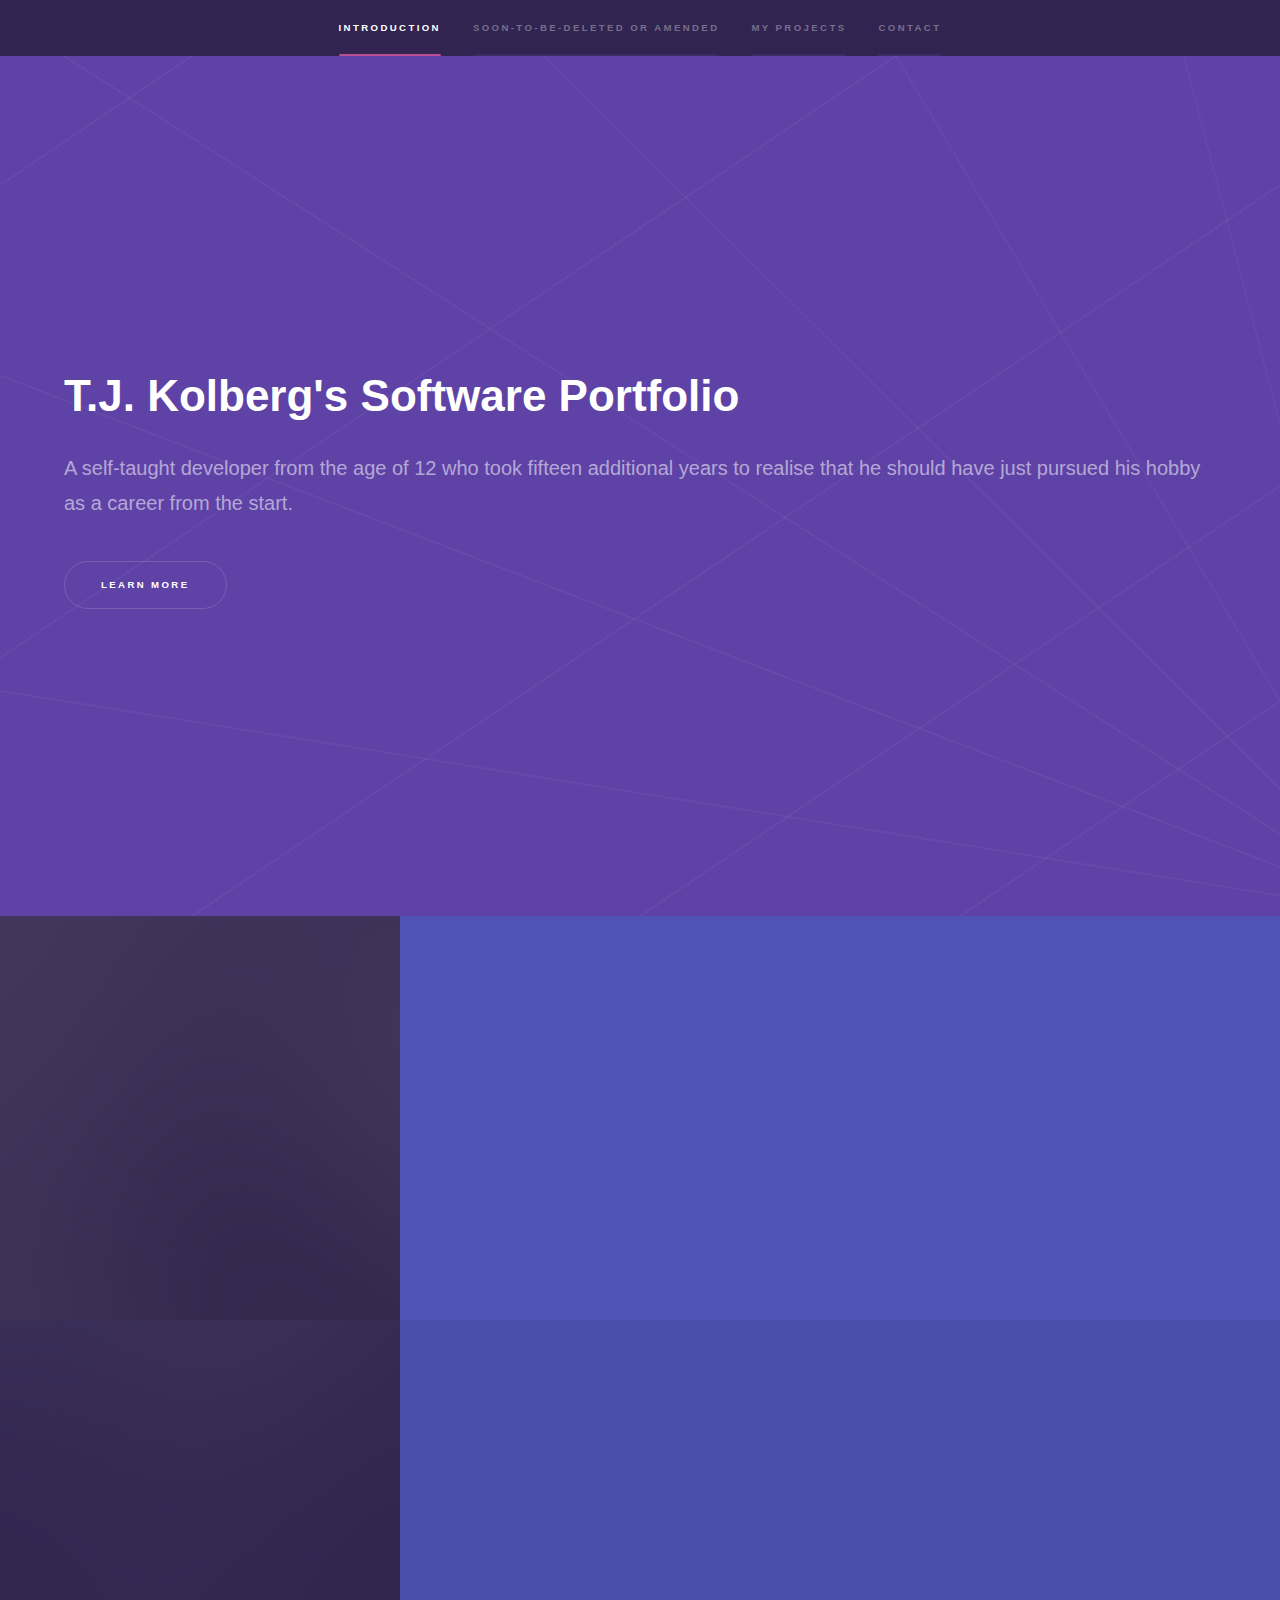
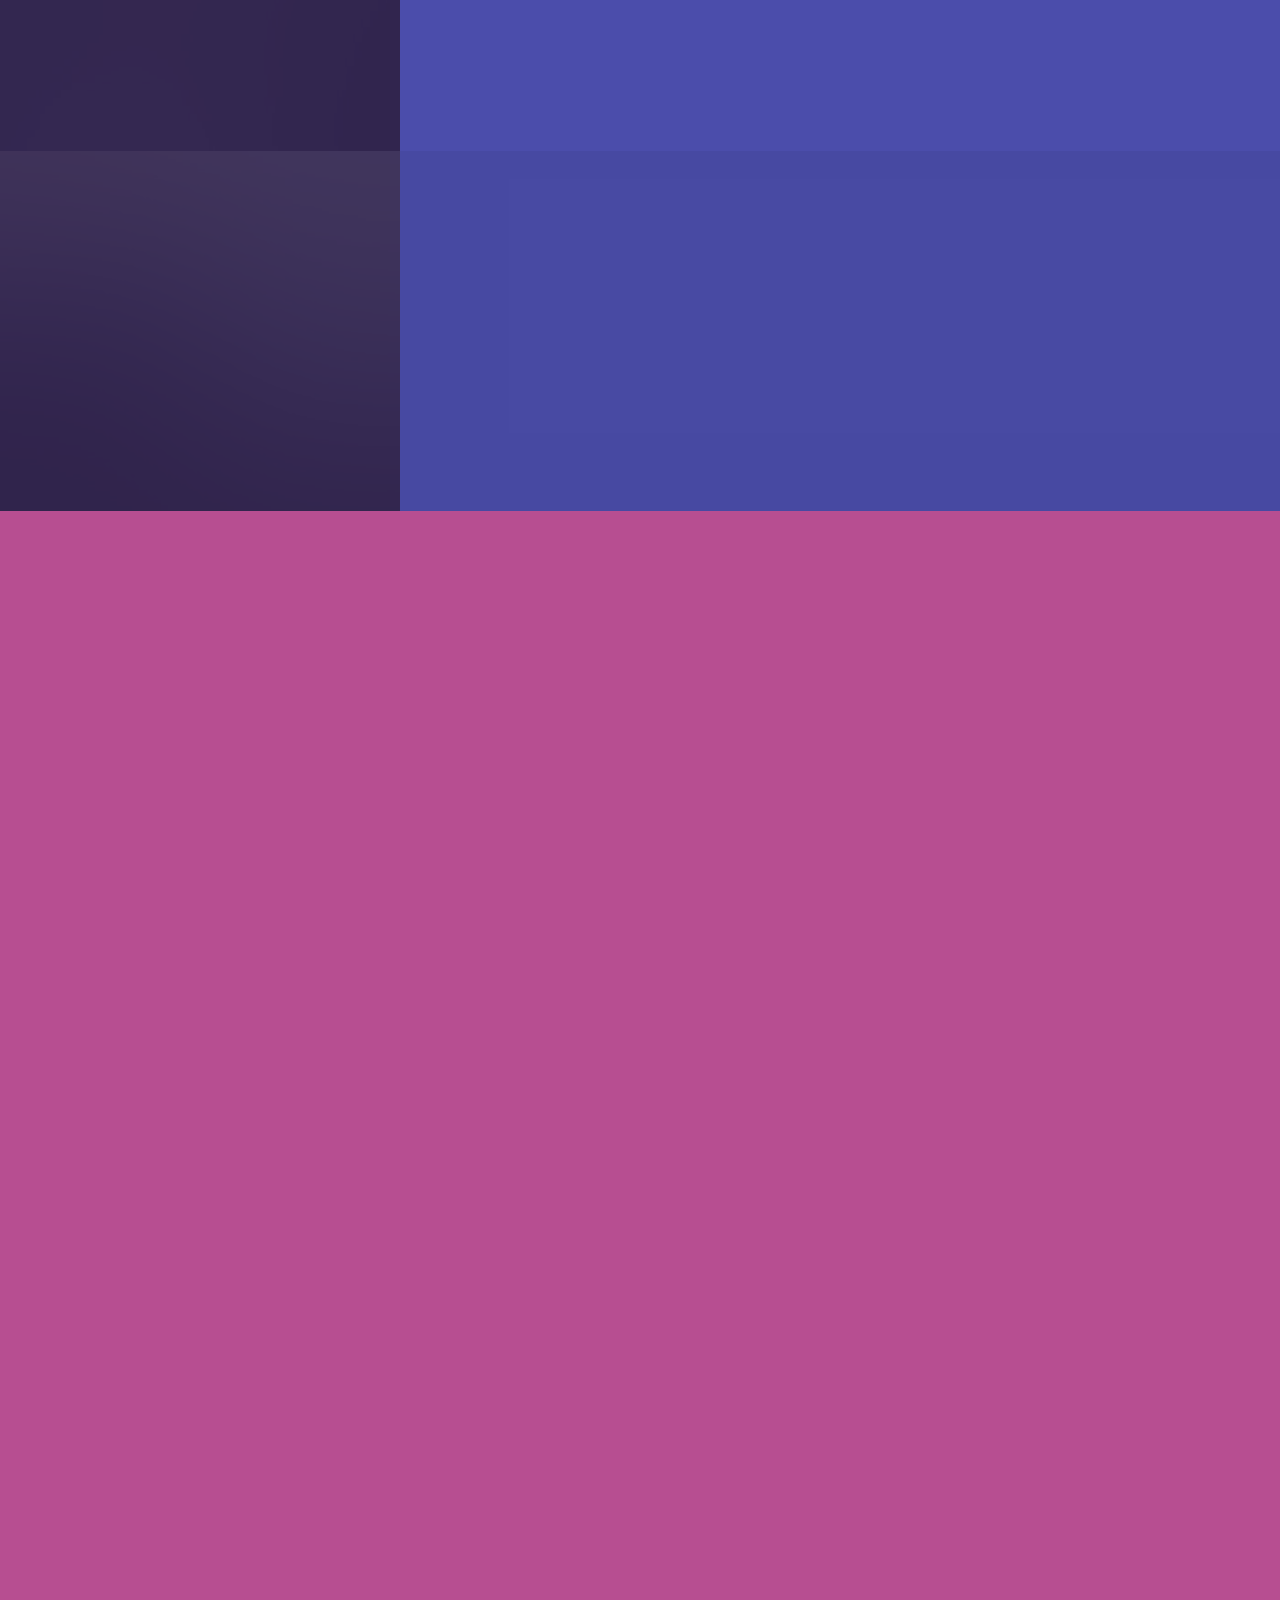
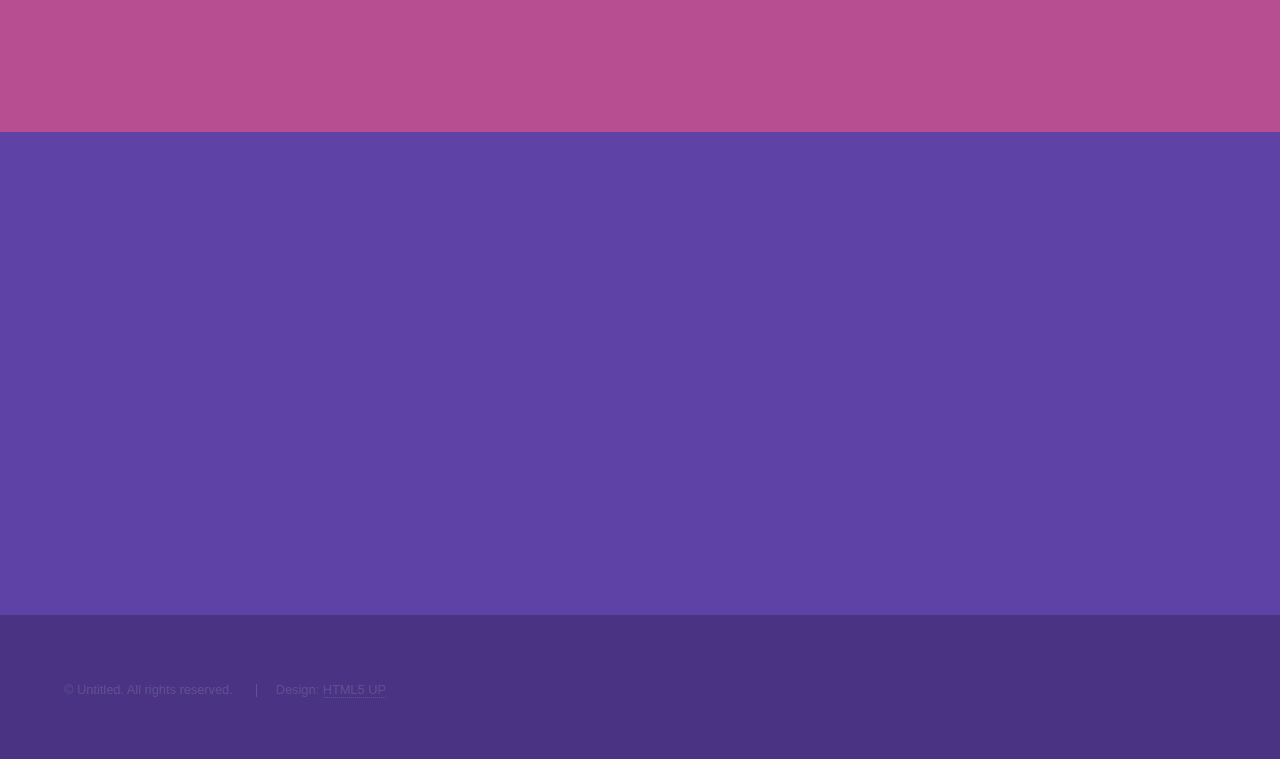
==== commit 111fac25: "quick update" ====
--- a/index.html
+++ b/index.html
@@ -19,8 +19,8 @@
         <nav>
           <ul>
             <li><a href="#intro">Introduction</a></li>
-            <li><a href="#one">My Projects</a></li>
-            <li><a href="#two">YouTube</a></li>
+            <li><a href="#one">Soon-To-Be-Deleted or Amended</a></li>
+            <li><a href="#two">My Projects</a></li>
             <li><a href="#three">Contact</a></li>
           </ul>
         </nav>
@@ -96,7 +96,10 @@
             <div class="inner">
               <h2>ASU Auto-Enroller (2014-2015)</h2>
               <p>
-                Using BeautifulSoup to assist with webscraping, I devised an application
+                Using BeautifulSoup to assist with webscraping, I devised an application that
+                can keep an eye out for courses that have no seats left day and night, so that
+                the moment a spot is available, you can snag it before another student.  This
+                kind of thing came in handy when at ASU.
               </p>
               <ul class="actions">
                 <li><a href="generic.html" class="button">Learn more</a></li>
@@ -109,41 +112,57 @@
       <!-- Two -->
       <section id="two" class="wrapper style3 fade-up">
         <div class="inner">
-          <h2>T.J.'s YouTube Channel(s)</h2>
+          <h2>T.J. Kolberg's Software Portfolio</h2>
           <p>
-            Note to self:  Link tech channel to this page...
+            A self-taught developer from the age of 12 who took fifteen
+            additional years to realise that he should have just pursued his
+            hobby as a career from the start.
           </p>
           <div class="features">
             <section>
-              <span class="icon solid major fa-code"></span>
-              <h3>Lorem ipsum amet</h3>
-              <p>
-                Phasellus convallis elit id ullam corper amet et pulvinar. Duis
-                aliquam turpis mauris, sed ultricies erat dapibus.
-              </p>
-            </section>
-            <section>
-              <span class="icon solid major fa-lock"></span>
-              <h3>Aliquam sed nullam</h3>
-              <p>
-                Phasellus convallis elit id ullam corper amet et pulvinar. Duis
-                aliquam turpis mauris, sed ultricies erat dapibus.
-              </p>
-            </section>
-            <section>
-              <span class="icon solid major fa-cog"></span>
-              <h3>Sed erat ullam corper</h3>
-              <p>
-                Phasellus convallis elit id ullam corper amet et pulvinar. Duis
-                aliquam turpis mauris, sed ultricies erat dapibus.
-              </p>
-            </section>
-            <section>
-              <span class="icon solid major fa-desktop"></span>
-              <h3>Veroeros quis lorem</h3>
-              <p>
-                Phasellus convallis elit id ullam corper amet et pulvinar. Duis
-                aliquam turpis mauris, sed ultricies erat dapibus.
+              <img src="images/catGame.png" class="icon solid major fa-code">
+              <h3> <a href="catGame.html">Super Lazer Cat Deluxe (2011)</a></h3>
+              <p>
+                This is where it all began. <br><br>
+                
+                A Flash game I wrote in ActionScript 2.0 ten years ago.  It's an object-oriented
+                game that teaches you fun cat facts whilst you try to keep a laser pointer away
+                from a tabby cat.  All of the animations, code, music, and sound effects, were 
+                done by me in 2011.
+              </p>
+            </section>
+            <section>
+              <span class="icon solid major fa-check"></span>
+              <h3> <a href="https://github.com/AirmanKolberg/ASU-Course-Enroller-Bot">ASU Auto-Enroller Bot</a> </h3>
+              <p>
+                Using BeautifulSoup to assist with webscraping, I devised an application that
+                can keep an eye out for courses that have no seats left day and night, so that
+                the moment a spot is available, you can snag it before another student.  This
+                kind of thing could come in handy, especially if you're an ASU student.
+              </p>
+            </section>
+            <section>
+              <span class="icon solid major fa-cogs"></span>
+              <h3> <a href="https://github.com/AirmanKolberg/Day-Trading-Doge-Bot">Feelin' Lucky Crypto-Trading Bot</a> </h3>
+              <p>
+                This Python application allows users to automate crypto trades
+                (whether that be for day-trading or otherwise) using RobinHood's
+                unofficial API robin_stocks.<br><br>Though I was fortunate (or
+                lucky) enough to have been successful with this app for a few
+                months, I do not encourage gambling.  I just make applications
+                that will gamble for you and distribute it on the web for free.
+              </p>
+            </section>
+            <section>
+              <span class="icon solid major fa-fish"></span>
+              <h3> <a href="https://github.com/AirmanKolberg/fishingTracker">Fish Finder</a> </h3>
+              <p>
+                A Swift application that I had to finish in Python (due to my
+                MacBook's old age and inability to handle XCode anymore) that
+                allows you to record fishing data (time, date, location, fish
+                caught, etc.) to later be interpreted to predict the best locations
+                to find certain fish species.<br><br>I plan to use this to someday catch
+                a bluefin tuna.  Not to sell, just as a bucket list checkpoint.
               </p>
             </section>
             <section>
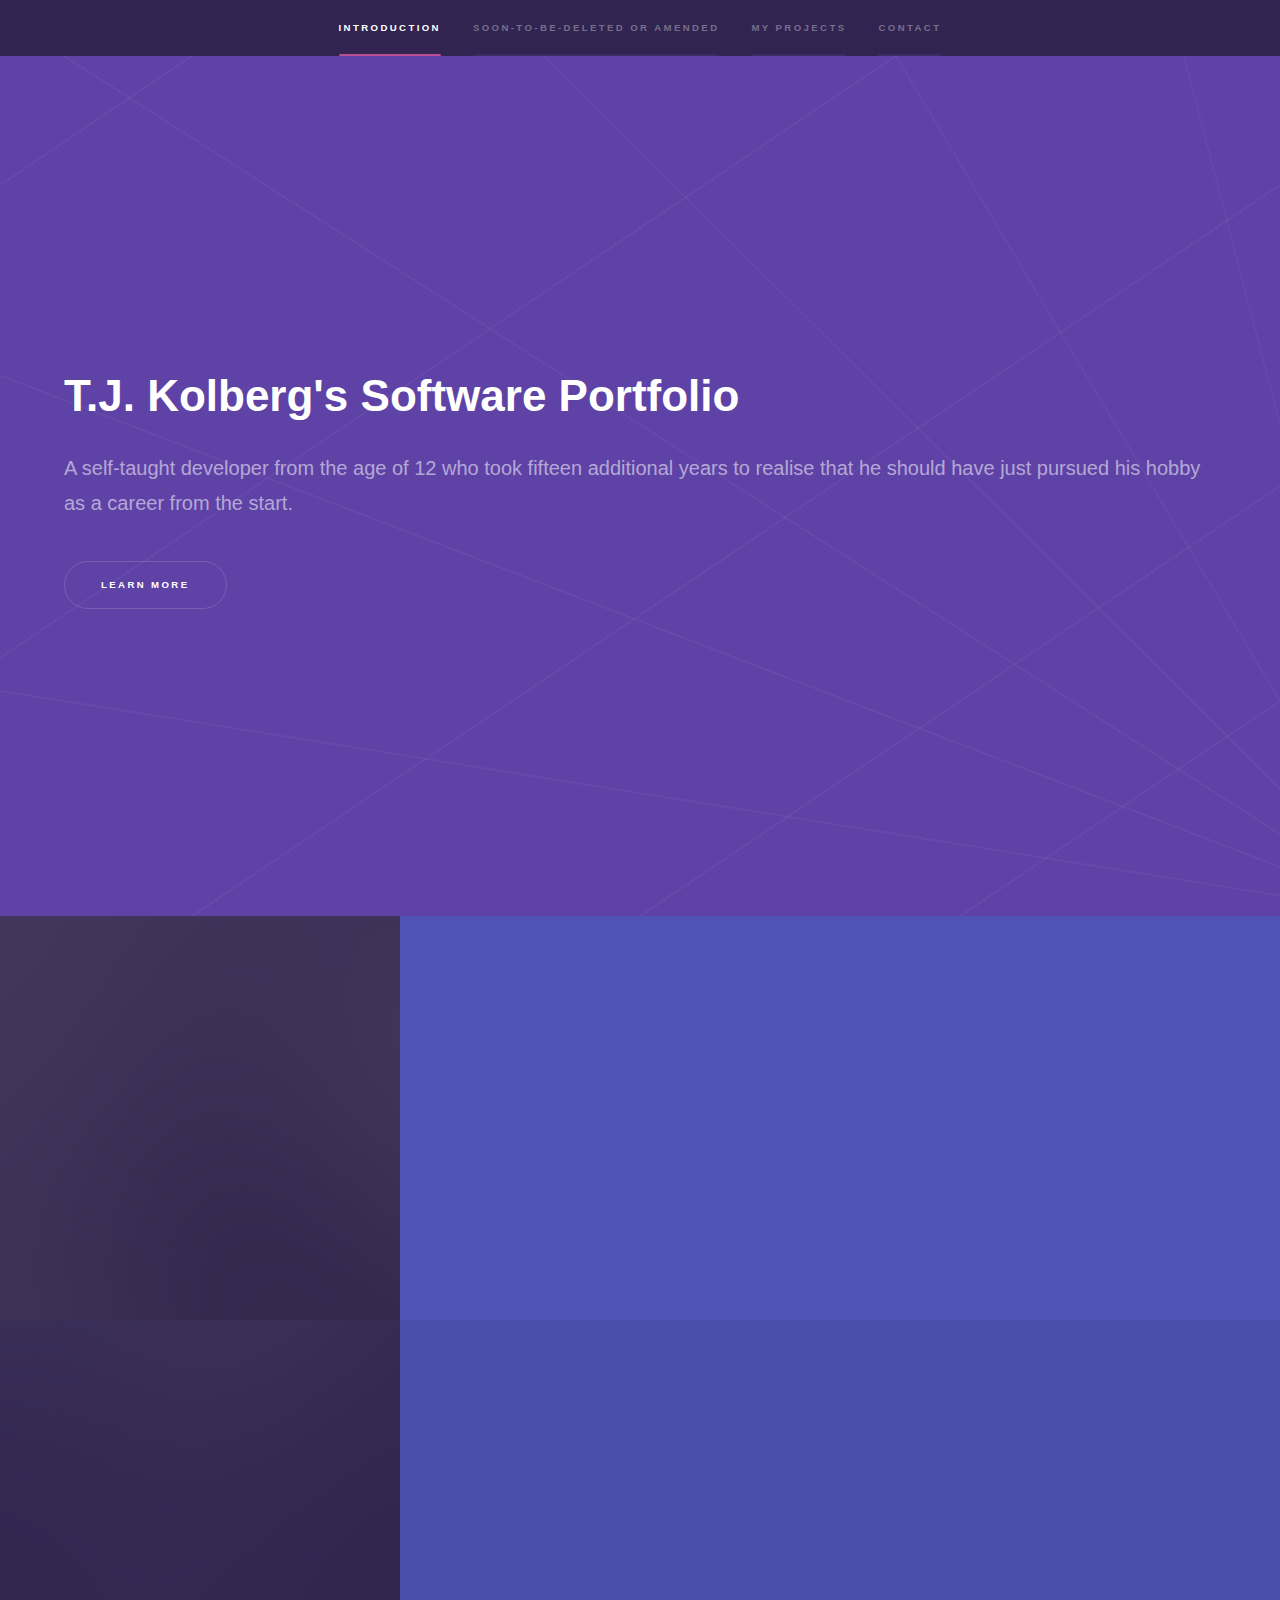
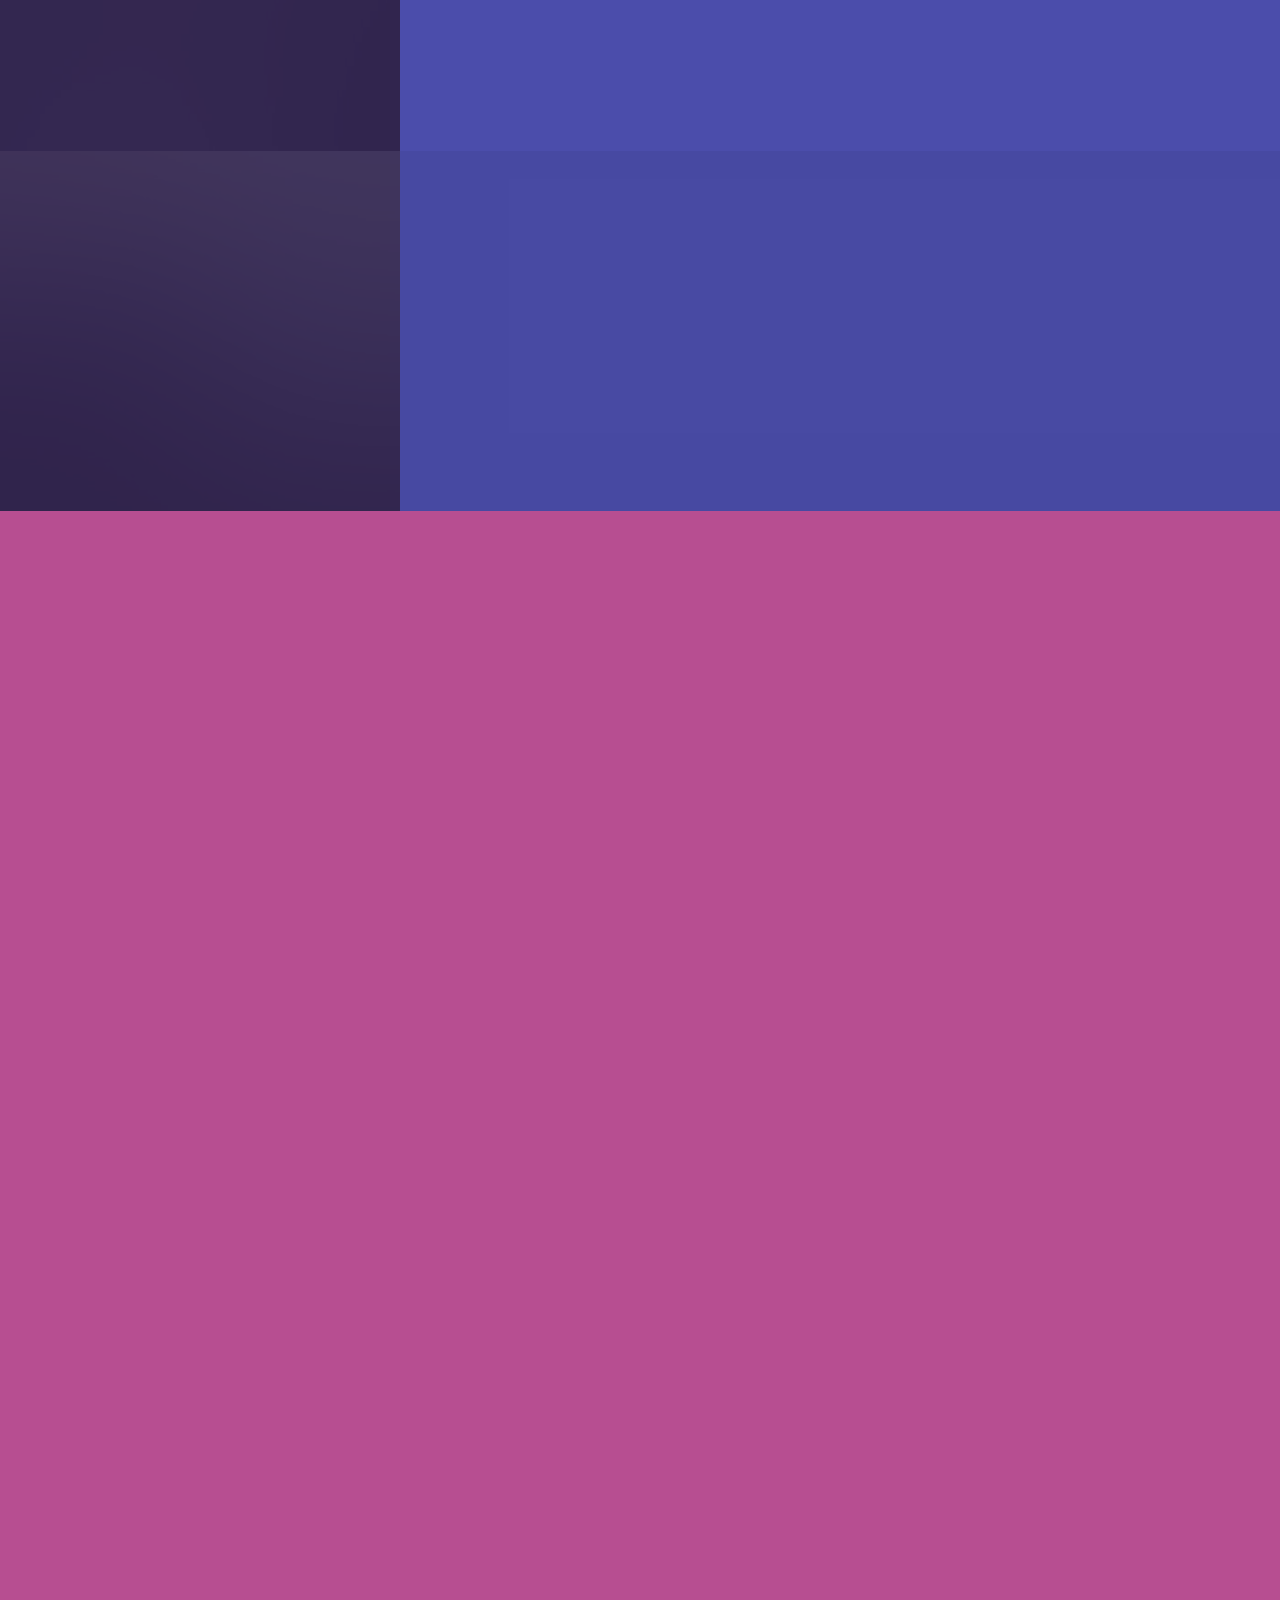
==== commit a98d557d: "added to projects section" ====
--- a/index.html
+++ b/index.html
@@ -166,11 +166,29 @@
               </p>
             </section>
             <section>
-              <span class="icon solid major fa-link"></span>
-              <h3>Urna quis bibendum</h3>
-              <p>
-                Phasellus convallis elit id ullam corper amet et pulvinar. Duis
-                aliquam turpis mauris, sed ultricies erat dapibus.
+              <span class="icon solid major fa-calculator"></span>
+              <h3> <a href="https://github.com/AirmanKolberg/ADA-Minting-Calculator">Last ADA Minted Calculator</a> </h3>
+              <p>
+                As a long-time investor in Cardano/ADA, I one day found myself wondering
+                how long it will take for the 45 billionth, and final ADA to be minted
+                through staking (as the blockchain is a Proof-of-Stake network).  Despite
+                searching the web for a while for an answer, I found none.  So, I decided
+                to utilise a cryptocurrency data API called "cryptocompare", and create
+                a series of bots with the following functions:
+                <br><br>
+
+                1. Data Collection - Collect the supply data for ADA every 20min, 24/7,
+                and save the data to a local database (this database is shared in the GitHub
+                link/app name). <br>
+                2. Backend Calculations - Compare the change in ADA supply over time by
+                calculating the average amount of ADA added to the network per minute, and
+                assess how this number changes over time, if at all.
+                3. Forcast/Predictive Modelling - Extrapolate this data over time (with any
+                changes over time, if detected) to determine the approximate time/date that
+                the final ADA will be minted. <br><br>
+
+                As more data is collected, this application should, in theory, become more
+                accurate over time in its forecast modelling.
               </p>
             </section>
             <section>
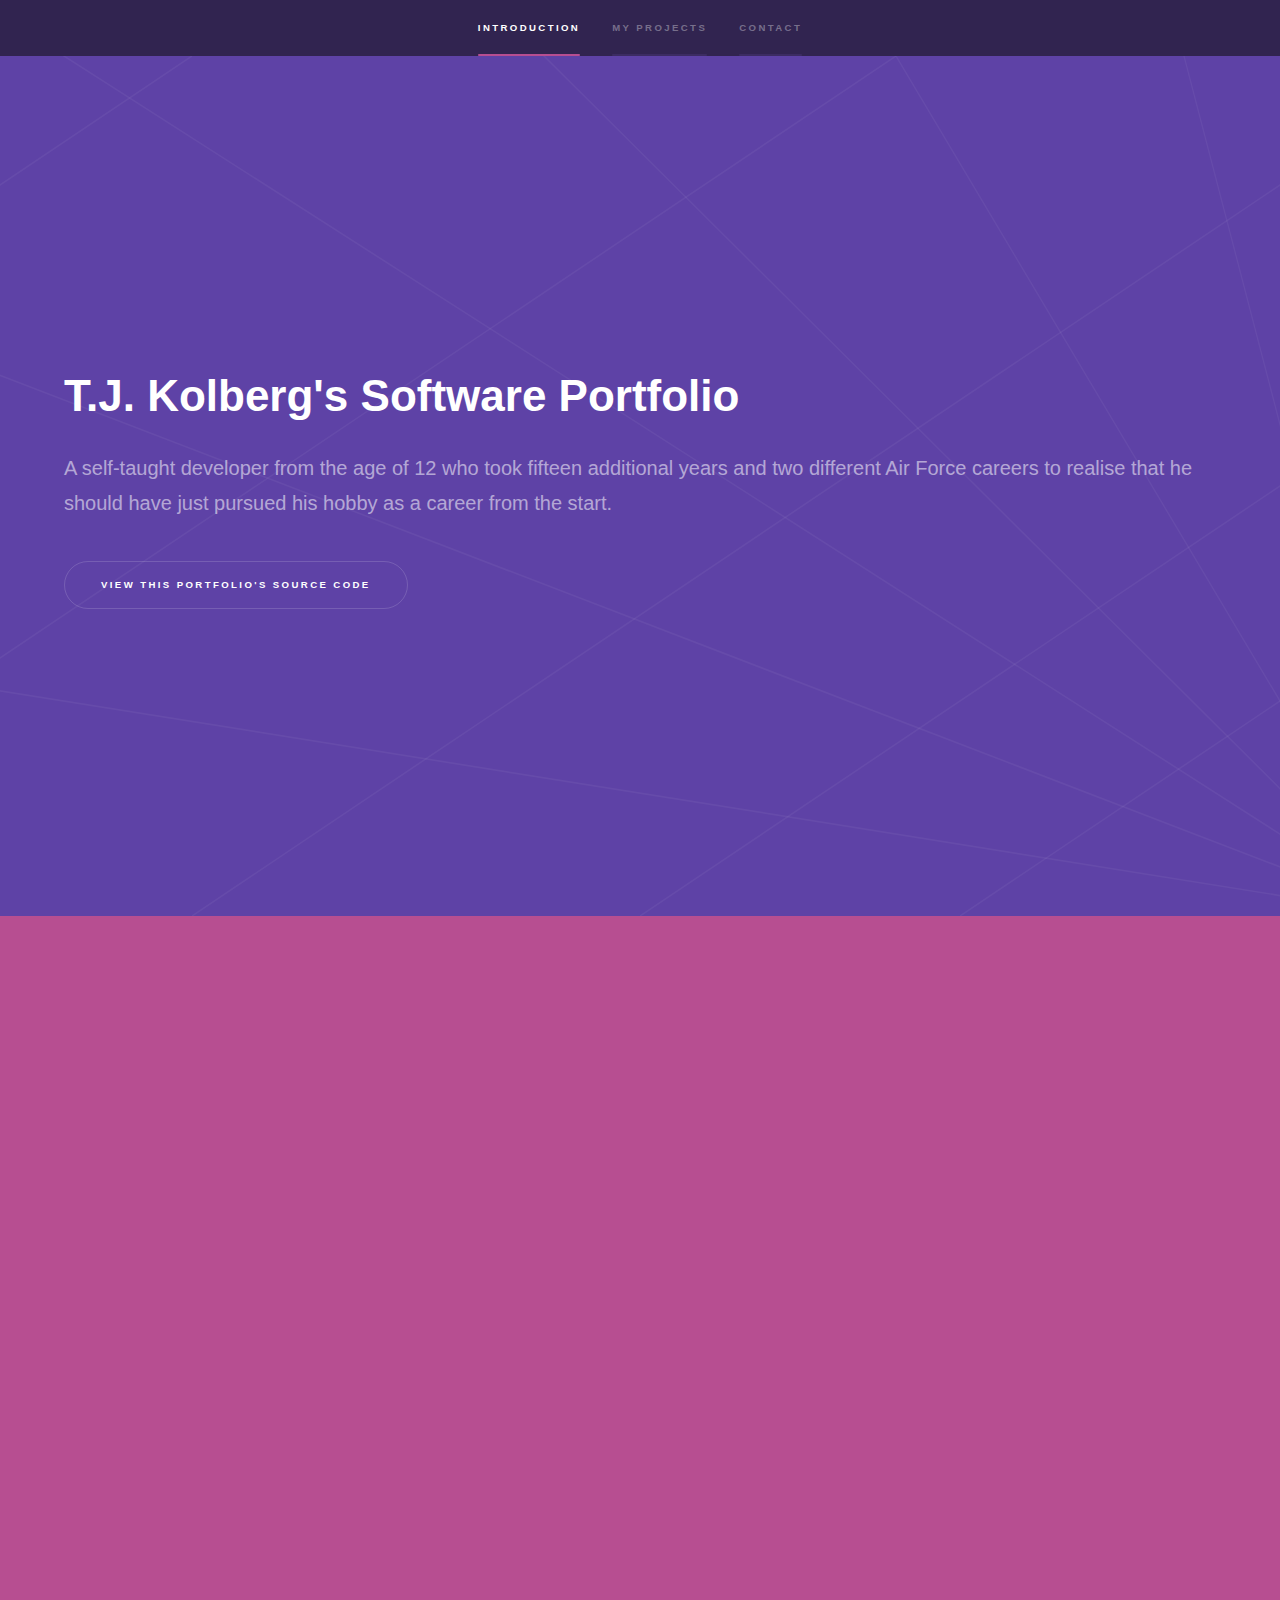
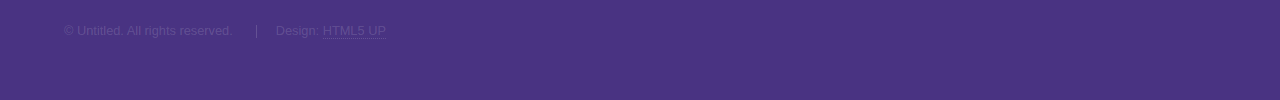
==== commit e647f1a1: "fixed wording for accuracy" ====
--- a/index.html
+++ b/index.html
@@ -19,7 +19,6 @@
         <nav>
           <ul>
             <li><a href="#intro">Introduction</a></li>
-            <li><a href="#one">Soon-To-Be-Deleted or Amended</a></li>
             <li><a href="#two">My Projects</a></li>
             <li><a href="#three">Contact</a></li>
           </ul>
@@ -35,79 +34,17 @@
           <h1>T.J. Kolberg's Software Portfolio</h1>
           <p>
             A self-taught developer from the age of 12 who took fifteen
-            additional years to realise that he should have just pursued his
-            hobby as a career from the start.
+            additional years and two different Air Force careers to realise 
+            that he should have just pursued his hobby as a career from 
+            the start.
           </p>
           <ul class="actions">
-            <li><a href="#one" class="button scrolly">Learn more</a></li>
+            <li><a href="https://github.com/AirmanKolberg/airmankolberg.github.io" class="button scrolly">View This Portfolio's Source Code</a></li>
           </ul>
         </div>
       </section>
 
-      <!-- One -->
-      <section id="one" class="wrapper style2 spotlights">
-        <section>
-          <a href="#" class="image"
-            ><img src="images/pic01.jpg" alt="" data-position="center center"
-          /></a>
-          <div class="content">
-            <div class="inner">
-              <h2>Fish Finder (2020)</h2>
-              <p>
-                A Swift application that I had to finish in Python (due to my
-                MacBook's old age and inability to handle XCode anymore) that
-                allows you to record fishing data (time, date, location, fish
-                caught, etc.) to later be interpreted to predict the best locations
-                to find certain fish species.<br><br>I plan to use this to someday catch
-                a bluefin tuna.  Not to sell, just as a bucket list checkpoint.
-              </p>
-              <ul class="actions">
-                <li><a href="generic.html" class="button">See Source Code</a></li>
-              </ul>
-            </div>
-          </div>
-        </section>
-        <section>
-          <a href="#" class="image"
-            ><img src="images/pic02.jpg" alt="" data-position="top center"
-          /></a>
-          <div class="content">
-            <div class="inner">
-              <h2>Feelin' Lucky Crypto-Trading Bot (2021)</h2>
-              <p>
-                This Python application allows users to automate crypto trades
-                (whether that be for day-trading or otherwise) using RobinHood's
-                unofficial API robin_stocks.<br><br>Though I was fortunate (or
-                lucky) enough to have been successful with this app for a few
-                months, I do not encourage gambling.  I just make applications
-                that will gamble for you and distribute it on the web for free.
-              </p>
-              <ul class="actions">
-                <li><a href="generic.html" class="button">See Source Code</a></li>
-              </ul>
-            </div>
-          </div>
-        </section>
-        <section>
-          <a href="#" class="image"
-            ><img src="images/pic03.jpg" alt="" data-position="25% 25%"
-          /></a>
-          <div class="content">
-            <div class="inner">
-              <h2>ASU Auto-Enroller (2014-2015)</h2>
-              <p>
-                Using BeautifulSoup to assist with webscraping, I devised an application that
-                can keep an eye out for courses that have no seats left day and night, so that
-                the moment a spot is available, you can snag it before another student.  This
-                kind of thing came in handy when at ASU.
-              </p>
-              <ul class="actions">
-                <li><a href="generic.html" class="button">Learn more</a></li>
-              </ul>
-            </div>
-          </div>
-        </section>
-      </section>
+      
 
       <!-- Two -->
       <section id="two" class="wrapper style3 fade-up">
@@ -132,7 +69,7 @@
               </p>
             </section>
             <section>
-              <span class="icon solid major fa-check"></span>
+              <span class="icon solid major fa-calendar-check"></span>
               <h3> <a href="https://github.com/AirmanKolberg/ASU-Course-Enroller-Bot">ASU Auto-Enroller Bot</a> </h3>
               <p>
                 Using BeautifulSoup to assist with webscraping, I devised an application that
@@ -142,7 +79,7 @@
               </p>
             </section>
             <section>
-              <span class="icon solid major fa-cogs"></span>
+              <span class="icon solid major fa-chart-bar"></span>
               <h3> <a href="https://github.com/AirmanKolberg/Day-Trading-Doge-Bot">Feelin' Lucky Crypto-Trading Bot</a> </h3>
               <p>
                 This Python application allows users to automate crypto trades
@@ -169,7 +106,7 @@
               <span class="icon solid major fa-calculator"></span>
               <h3> <a href="https://github.com/AirmanKolberg/ADA-Minting-Calculator">Last ADA Minted Calculator</a> </h3>
               <p>
-                As a long-time investor in Cardano/ADA, I one day found myself wondering
+                As a long-time investor in Cardano/ADA, I found myself the other day wondering
                 how long it will take for the 45 billionth, and final ADA to be minted
                 through staking (as the blockchain is a Proof-of-Stake network).  Despite
                 searching the web for a while for an answer, I found none.  So, I decided
@@ -177,13 +114,13 @@
                 a series of bots with the following functions:
                 <br><br>
 
-                1. Data Collection - Collect the supply data for ADA every 20min, 24/7,
+                <b>1. Data Collection </b> - Collect the supply data for ADA every 20min, 24/7,
                 and save the data to a local database (this database is shared in the GitHub
                 link/app name). <br>
-                2. Backend Calculations - Compare the change in ADA supply over time by
+                <b>2. Backend Calculations </b> - Compare the change in ADA supply over time by
                 calculating the average amount of ADA added to the network per minute, and
-                assess how this number changes over time, if at all.
-                3. Forcast/Predictive Modelling - Extrapolate this data over time (with any
+                assess how this number changes over time, if at all. <br>
+                <b>3. Forcast/Predictive Modelling </b> - Extrapolate this data over time (with any
                 changes over time, if detected) to determine the approximate time/date that
                 the final ADA will be minted. <br><br>
 
@@ -192,17 +129,29 @@
               </p>
             </section>
             <section>
-              <span class="icon major fa-gem"></span>
-              <h3>Aliquam urna dapibus</h3>
-              <p>
-                Phasellus convallis elit id ullam corper amet et pulvinar. Duis
-                aliquam turpis mauris, sed ultricies erat dapibus.
+              <span class="icon major fa-money-bill-alt"> </span>
+              <h3> <a href="https://github.com/AirmanKolberg/Budget-Bugger-IO">Budget_Bugger.io</a> </h3>
+              <p>
+                This app was both a personal finance solution, as well as a project based on the
+                request of my fiancée.  Budget Bugger is a personal finance app that I built
+                because I had used a lot of finance apps over the years, but they never really
+                functioned the way that I wanted them to function.  So I created Budget Bugger,
+                originally a CLI application written in Python/Flask that kept track of all of
+                our bank accounts, alerted us with potentially fraudulent charges, and it also
+                kept track of the rate of change of incoming/outgoing expenses over time to give
+                us a more accurate, and as I like to say, "more difficult to mentally argue with"
+                backend logic that gave us a more realistic idea of where our money was going, and
+                what our actual net worth is at any given time. <br><br>
+
+                My fiancée became quite fond of the app, but though she is not an old-school CS
+                geek like me who picks CLI over GUI any day, I decided to completely re-write the
+                app and give it a GUI design with an easy-to-control panel arrangement.  The application's
+                backend is still written in Python3/Flask, however I had to utilise some HTML/CSS/JS
+                a bit as well to 'spiff up' the front-end.  All-in-all, a very useful, fun, and handy
+                application to have, I've discovered.
               </p>
             </section>
           </div>
-          <ul class="actions">
-            <li><a href="generic.html" class="button">Learn more</a></li>
-          </ul>
         </div>
       </section>
 
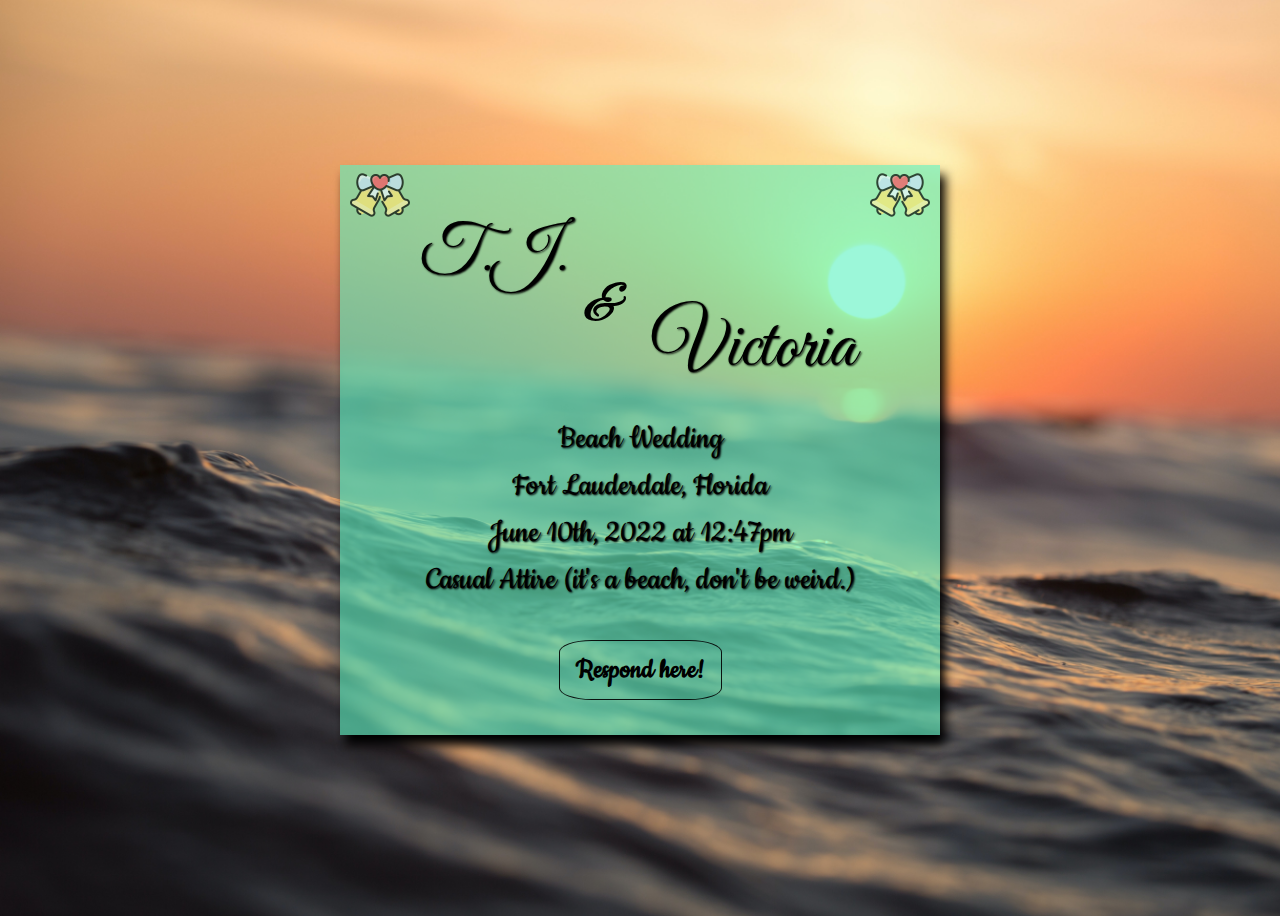
==== commit b13a154a: "testing123" ====
--- a/index.html
+++ b/index.html
@@ -1,230 +1,26 @@
-<!DOCTYPE html>
-<html>
-  <head>
-    <title>T.J. Kolberg's Software Portfolio</title>
-    <meta charset="utf-8" />
-    <meta
-      name="viewport"
-      content="width=device-width, initial-scale=1, user-scalable=no"
-    />
-    <link rel="stylesheet" href="assets/css/main.css" />
-    <noscript
-      ><link rel="stylesheet" href="assets/css/noscript.css"
-    /></noscript>
-  </head>
-  <body class="is-preload">
-    <!-- Sidebar -->
-    <section id="sidebar">
-      <div class="inner">
-        <nav>
-          <ul>
-            <li><a href="#intro">Introduction</a></li>
-            <li><a href="#two">My Projects</a></li>
-            <li><a href="#three">Contact</a></li>
-          </ul>
-        </nav>
-      </div>
-    </section>
-
-    <!-- Wrapper -->
-    <div id="wrapper">
-      <!-- Intro -->
-      <section id="intro" class="wrapper style1 fullscreen fade-up">
-        <div class="inner">
-          <h1>T.J. Kolberg's Software Portfolio</h1>
-          <p>
-            A self-taught developer from the age of 12 who took fifteen
-            additional years and two different Air Force careers to realise 
-            that he should have just pursued his hobby as a career from 
-            the start.
-          </p>
-          <ul class="actions">
-            <li><a href="https://github.com/AirmanKolberg/airmankolberg.github.io" class="button scrolly">View This Portfolio's Source Code</a></li>
-          </ul>
-        </div>
-      </section>
-
-      
-
-      <!-- Two -->
-      <section id="two" class="wrapper style3 fade-up">
-        <div class="inner">
-          <h2>T.J. Kolberg's Software Portfolio</h2>
-          <p>
-            A self-taught developer from the age of 12 who took fifteen
-            additional years to realise that he should have just pursued his
-            hobby as a career from the start.
-          </p>
-          <div class="features">
-            <section>
-              <img src="images/catGame.png" class="icon solid major fa-code">
-              <h3> <a href="catGame.html">Super Lazer Cat Deluxe (2011)</a></h3>
-              <p>
-                This is where it all began. <br><br>
-                
-                A Flash game I wrote in ActionScript 2.0 ten years ago.  It's an object-oriented
-                game that teaches you fun cat facts whilst you try to keep a laser pointer away
-                from a tabby cat.  All of the animations, code, music, and sound effects, were 
-                done by me in 2011.
-              </p>
-            </section>
-            <section>
-              <span class="icon solid major fa-calendar-check"></span>
-              <h3> <a href="https://github.com/AirmanKolberg/ASU-Course-Enroller-Bot">ASU Auto-Enroller Bot</a> </h3>
-              <p>
-                Using BeautifulSoup to assist with webscraping, I devised an application that
-                can keep an eye out for courses that have no seats left day and night, so that
-                the moment a spot is available, you can snag it before another student.  This
-                kind of thing could come in handy, especially if you're an ASU student.
-              </p>
-            </section>
-            <section>
-              <span class="icon solid major fa-chart-bar"></span>
-              <h3> <a href="https://github.com/AirmanKolberg/Day-Trading-Doge-Bot">Feelin' Lucky Crypto-Trading Bot</a> </h3>
-              <p>
-                This Python application allows users to automate crypto trades
-                (whether that be for day-trading or otherwise) using RobinHood's
-                unofficial API robin_stocks.<br><br>Though I was fortunate (or
-                lucky) enough to have been successful with this app for a few
-                months, I do not encourage gambling.  I just make applications
-                that will gamble for you and distribute it on the web for free.
-              </p>
-            </section>
-            <section>
-              <span class="icon solid major fa-fish"></span>
-              <h3> <a href="https://github.com/AirmanKolberg/fishingTracker">Fish Finder</a> </h3>
-              <p>
-                A Swift application that I had to finish in Python (due to my
-                MacBook's old age and inability to handle XCode anymore) that
-                allows you to record fishing data (time, date, location, fish
-                caught, etc.) to later be interpreted to predict the best locations
-                to find certain fish species.<br><br>I plan to use this to someday catch
-                a bluefin tuna.  Not to sell, just as a bucket list checkpoint.
-              </p>
-            </section>
-            <section>
-              <span class="icon solid major fa-calculator"></span>
-              <h3> <a href="https://github.com/AirmanKolberg/ADA-Minting-Calculator">Last ADA Minted Calculator</a> </h3>
-              <p>
-                As a long-time investor in Cardano/ADA, I found myself the other day wondering
-                how long it will take for the 45 billionth, and final ADA to be minted
-                through staking (as the blockchain is a Proof-of-Stake network).  Despite
-                searching the web for a while for an answer, I found none.  So, I decided
-                to utilise a cryptocurrency data API called "cryptocompare", and create
-                a series of bots with the following functions:
-                <br><br>
-
-                <b>1. Data Collection </b> - Collect the supply data for ADA every 20min, 24/7,
-                and save the data to a local database (this database is shared in the GitHub
-                link/app name). <br>
-                <b>2. Backend Calculations </b> - Compare the change in ADA supply over time by
-                calculating the average amount of ADA added to the network per minute, and
-                assess how this number changes over time, if at all. <br>
-                <b>3. Forcast/Predictive Modelling </b> - Extrapolate this data over time (with any
-                changes over time, if detected) to determine the approximate time/date that
-                the final ADA will be minted. <br><br>
-
-                As more data is collected, this application should, in theory, become more
-                accurate over time in its forecast modelling.
-              </p>
-            </section>
-            <section>
-              <span class="icon major fa-money-bill-alt"> </span>
-              <h3> <a href="https://github.com/AirmanKolberg/Budget-Bugger-IO">Budget_Bugger.io</a> </h3>
-              <p>
-                This app was both a personal finance solution, as well as a project based on the
-                request of my fiancée.  Budget Bugger is a personal finance app that I built
-                because I had used a lot of finance apps over the years, but they never really
-                functioned the way that I wanted them to function.  So I created Budget Bugger,
-                originally a CLI application written in Python/Flask that kept track of all of
-                our bank accounts, alerted us with potentially fraudulent charges, and it also
-                kept track of the rate of change of incoming/outgoing expenses over time to give
-                us a more accurate, and as I like to say, "more difficult to mentally argue with"
-                backend logic that gave us a more realistic idea of where our money was going, and
-                what our actual net worth is at any given time. <br><br>
-
-                My fiancée became quite fond of the app, but though she is not an old-school CS
-                geek like me who picks CLI over GUI any day, I decided to completely re-write the
-                app and give it a GUI design with an easy-to-control panel arrangement.  The application's
-                backend is still written in Python3/Flask, however I had to utilise some HTML/CSS/JS
-                a bit as well to 'spiff up' the front-end.  All-in-all, a very useful, fun, and handy
-                application to have, I've discovered.
-              </p>
-            </section>
-          </div>
-        </div>
-      </section>
-
-      <!-- Three -->
-      <section id="three" class="wrapper style1 fade-up">
-        <div class="inner">
-          <h2>Contact Me!</h2>
-          <p>
-            The best way to get in touch with me (aside from a text)
-            is by E-Mail.  Please feel free to contact me with any
-            questions, comments, and/or concerns.
-          </p>
-          <div class="split style1">
-            <section>
-                  <a href="https://www.github.com/AirmanKolberg/airmankolberg.github.io" class="button"
-                    >View This Page's Source Code</a>
-            </section>
-            <section>
-              <ul class="contact">
-                <li>
-                  <h3>Location</h3>
-                  <span
-                    >Castle Rock, Colorado 🏔</span
-                  >
-                </li>
-                <li>
-                  <h3>E-Mail</h3>
-                  <a href="mailto:tkolberg@asu.edu">tkolberg@asu.edu</a>
-                </li>
-                <li>
-                  <h3>Social Media</h3>
-                  <ul class="icons">
-                    <li>
-                      <a href="https://www.github.com/AirmanKolberg" class="icon brands fa-github"
-                        ><span class="label">GitHub</span></a
-                      >
-                    </li>
-                    <li>
-                      <a href="https://www.linkedin.com/in/TJdoesTech" class="icon brands fa-linkedin-in"
-                        ><span class="label">LinkedIn</span></a
-                      >
-                    </li>
-                    <li>
-                      <a href="https://www.youtube.com/AirmanKolberg" class="icon brands fa-youtube"
-                        ><span class="label">YouTube</span></a
-                      >
-                    </li>
-                  </ul>
-                </li>
-              </ul>
-            </section>
-          </div>
-        </div>
-      </section>
-    </div>
-
-    <!-- Footer -->
-    <footer id="footer" class="wrapper style1-alt">
-      <div class="inner">
-        <ul class="menu">
-          <li>&copy; Untitled. All rights reserved.</li>
-          <li>Design: <a href="http://html5up.net">HTML5 UP</a></li>
-        </ul>
-      </div>
-    </footer>
-
-    <!-- Scripts -->
-    <script src="assets/js/jquery.min.js"></script>
-    <script src="assets/js/jquery.scrollex.min.js"></script>
-    <script src="assets/js/jquery.scrolly.min.js"></script>
-    <script src="assets/js/browser.min.js"></script>
-    <script src="assets/js/breakpoints.min.js"></script>
-    <script src="assets/js/util.js"></script>
-    <script src="assets/js/main.js"></script>
-  </body>
-</html>
+<!DOCTYPE html>
+<html lang="en">
+    <meta charset="UTF-8">
+    <meta http-equiv="X-UA-Compatible" content="IE=edge">
+    <meta name="viewport" content="width=device-width, initial-scale=1.0">
+    <link rel="stylesheet" href="public/styles.css">
+    <title>Invitation</title>
+</head>
+<body>
+    <div id="invitation-page">
+        <img id="wedding-bells" src="public/assets/wedding-bells.png">
+        <img id="wedding-bells-2" src="public/assets/wedding-bells.png">
+        <h1 class="invite-intro" id="invite-intro-tj">T.J.</h1>
+        <h1 class=-invite-intro id="invite-intro-and">&</h1>
+        <h1 class="invite-intro" id="invite-intro-victoria">Victoria</h1>
+        <h3 id="theme" class="invite-info">Beach Wedding</h3>
+        <h3 id="location" class="invite-info">Fort Lauderdale, Florida</h3>
+        <h3 id="date-time" class="invite-info">June 10th, 2022 at 12:47pm</h3>
+        <h3 id="attire" class="invite-info">Casual Attire (it's a beach, don't be weird.)</h3>
+        <form>
+        <input type="button" value="Respond here!" id="rsvp-here-button" onclick="location.href='public/rsvp.html'">
+        </form>
+</div>
+    <script src="/src/index.js"></script>
+</body>
+</html>--- a/public/styles.css
+++ b/public/styles.css
@@ -0,0 +1,228 @@
+@import url('https://fonts.googleapis.com/css2?family=Cookie&family=Great+Vibes&family=Hurricane&display=swap');
+* {
+    top: 0;
+    left: 0;
+    background-color: transparent;
+}
+@viewport {
+    width: device-width;
+    zoom: 1.0;
+}
+body {
+    background-image: url(assets/beach-background.jpg);
+    background-repeat:no-repeat;
+    background-size:cover;
+    height: 100vh;
+    width: 100%;
+    overflow-y: hidden;
+    overflow-x: hidden;
+    white-space: nowrap;
+}
+#invitation-page {
+    margin: 0;
+    top: 50%;
+    left: 50%;
+    -ms-transform: translate(-50%, -50%);
+    transform: translate(-50%, -50%);
+    position: absolute;
+    text-align: center;
+    box-shadow: 5px 10px 10px;
+    border: 2px soild black;
+    width:600px;
+    height: 570px;
+    background-color: rgba(90, 241, 191, 0.6);
+}
+
+/* start of media query */
+@media screen and (max-width: 320px) {
+    /* comes into effect for screens less than or equal to 320 pixels */
+    #invitation-page {
+        width: 42vh;
+        height: 87vh;
+        margin: 0;
+        top: 50%;
+        left: 50%;
+        -ms-transform: translate(-50%, -50%);
+        transform: translate(-50%, -50%);
+        position: absolute;
+    }
+    .invite-intro {
+        margin: auto;
+        font-size: 40px;
+        font-family: 'Great Vibes', cursive;
+        font-weight: lighter;
+        text-shadow: 1px 1px 2px black;
+        display: flex;
+        line-height: 200%;
+    }
+    #invite-intro-tj {
+        justify-content: flex-start;
+        margin-left:80px;
+        padding-top: 50px;
+    }
+    #invite-intro-and {
+        justify-content: center;
+        font-family: 'Great Vibes', cursive;
+        font-size: 50px;
+        margin-top: -20px;
+        margin-left: -85px;
+        font-style: italic;
+    }
+    #invite-intro-victoria {
+        justify-content: flex-end;
+        margin-right: 85px;
+        margin-bottom: 20px;
+        margin-top: -70px;
+        font-size: 74px;
+    }
+    .invite-info {
+        margin: auto;
+        line-height: 135%;
+        font-size: 25px;
+        font-weight: lighter;
+        font-family: 'Cookie', cursive;
+        text-overflow: clip;
+        text-shadow: 1px 1px 2px black;
+    }
+    #attire {
+        display: none;
+    }
+    #rsvp-here-button {
+        margin-top: 10%;
+        padding: 12px 16px 12px 16px;
+        border: 1px solid rgba(0, 0, 0, 0.9);
+        border-radius: 20%;
+        font-family: 'Cookie', cursive;
+        font-size: 30px;
+        font-weight: bold;
+        text-decoration: none;
+        background-color: transparent;
+        cursor: pointer;
+    }
+  }
+  @media screen and (min-width: 321px) and (max-width: 480px) {
+    /* comes into effect for screens between 321 and 480 pixels (inclusive) */
+    #invitation-page {
+        width: 42vh;
+        height: 87vh;
+        margin: 0;
+        top: 50%;
+        left: 50%;
+        -ms-transform: translate(-50%, -50%);
+        transform: translate(-50%, -50%);
+        position: absolute;
+    }
+    .invite-intro {
+        margin: auto;
+        font-size: 40px;
+        font-family: 'Great Vibes', cursive;
+        font-weight: lighter;
+        text-shadow: 1px 1px 2px black;
+        display: flex;
+        line-height: 220%;
+    }
+    #invite-intro-tj {
+        justify-content: flex-start;
+        margin-left:80px;
+        padding-top: 50px;
+    }
+    #invite-intro-and {
+        justify-content: center;
+        font-family: 'Great Vibes', cursive;
+        font-size: 50px;
+        margin-top: -20px;
+        margin-left: -85px;
+        font-style: italic;
+    }
+    #invite-intro-victoria {
+        justify-content: flex-end;
+        margin-right: 85px;
+        margin-bottom: 20px;
+        margin-top: -70px;
+        font-size: 74px;
+    }
+    .invite-info {
+        margin: auto;
+        line-height: 135%;
+        font-size: 25px;
+        font-weight: lighter;
+        font-family: 'Cookie', cursive;
+        text-shadow: 1px 1px 2px black;
+        text-overflow: clip;
+    }
+    #attire {
+        display: none;
+    }
+    #rsvp-here-button {
+        margin-top: 10%;
+        padding: 12px 16px 12px 16px;
+        border: 1px solid rgba(0, 0, 0, 0.9);
+        border-radius: 20%;
+        font-family: 'Cookie', cursive;
+        font-size: 30px;
+        font-weight: bold;
+        text-decoration: none;
+        background-color: transparent;
+        cursor: pointer;
+    }
+  }
+/* end of media query */
+
+#wedding-bells {
+    float: left;
+    margin-left: 10px;
+    opacity: 0.7;
+}
+#wedding-bells-2 {
+    float: right;
+    margin-right: 10px;
+    opacity: 0.7;
+}
+.invite-intro {
+    margin: auto;
+    font-size: 64px;
+    font-family: 'Great Vibes', cursive;
+    font-weight: lighter;
+    text-shadow: 1px 1px 2px black;
+    display: flex;
+}
+#invite-intro-tj {
+    justify-content: flex-start;
+    margin-left:80px;
+    padding-top: 50px;
+}
+#invite-intro-and {
+    justify-content: center;
+    font-family: 'Great Vibes', cursive;
+    font-size: 50px;
+    margin-top: -20px;
+    margin-left: -85px;
+    font-style: italic;
+}
+#invite-intro-victoria {
+    justify-content: end;
+    margin-right: 85px;
+    margin-bottom: 20px;
+    margin-top: -70px;
+    font-size: 74px;
+}
+.invite-info {
+    margin: auto;
+    line-height: 135%;
+    font-size: 35px;
+    font-weight: lighter;
+    font-family: 'Cookie', cursive;
+    text-shadow: 1px 1px 2px black;
+}
+#rsvp-here-button {
+    margin-top: 6%;
+    padding: 12px 16px 12px 16px;
+    border: 1px solid rgba(0, 0, 0, 0.9);
+    border-radius: 20%;
+    font-family: 'Cookie', cursive;
+    font-size: 30px;
+    font-weight: bold;
+    text-decoration: none;
+    background-color: transparent;
+    cursor: pointer;
+}
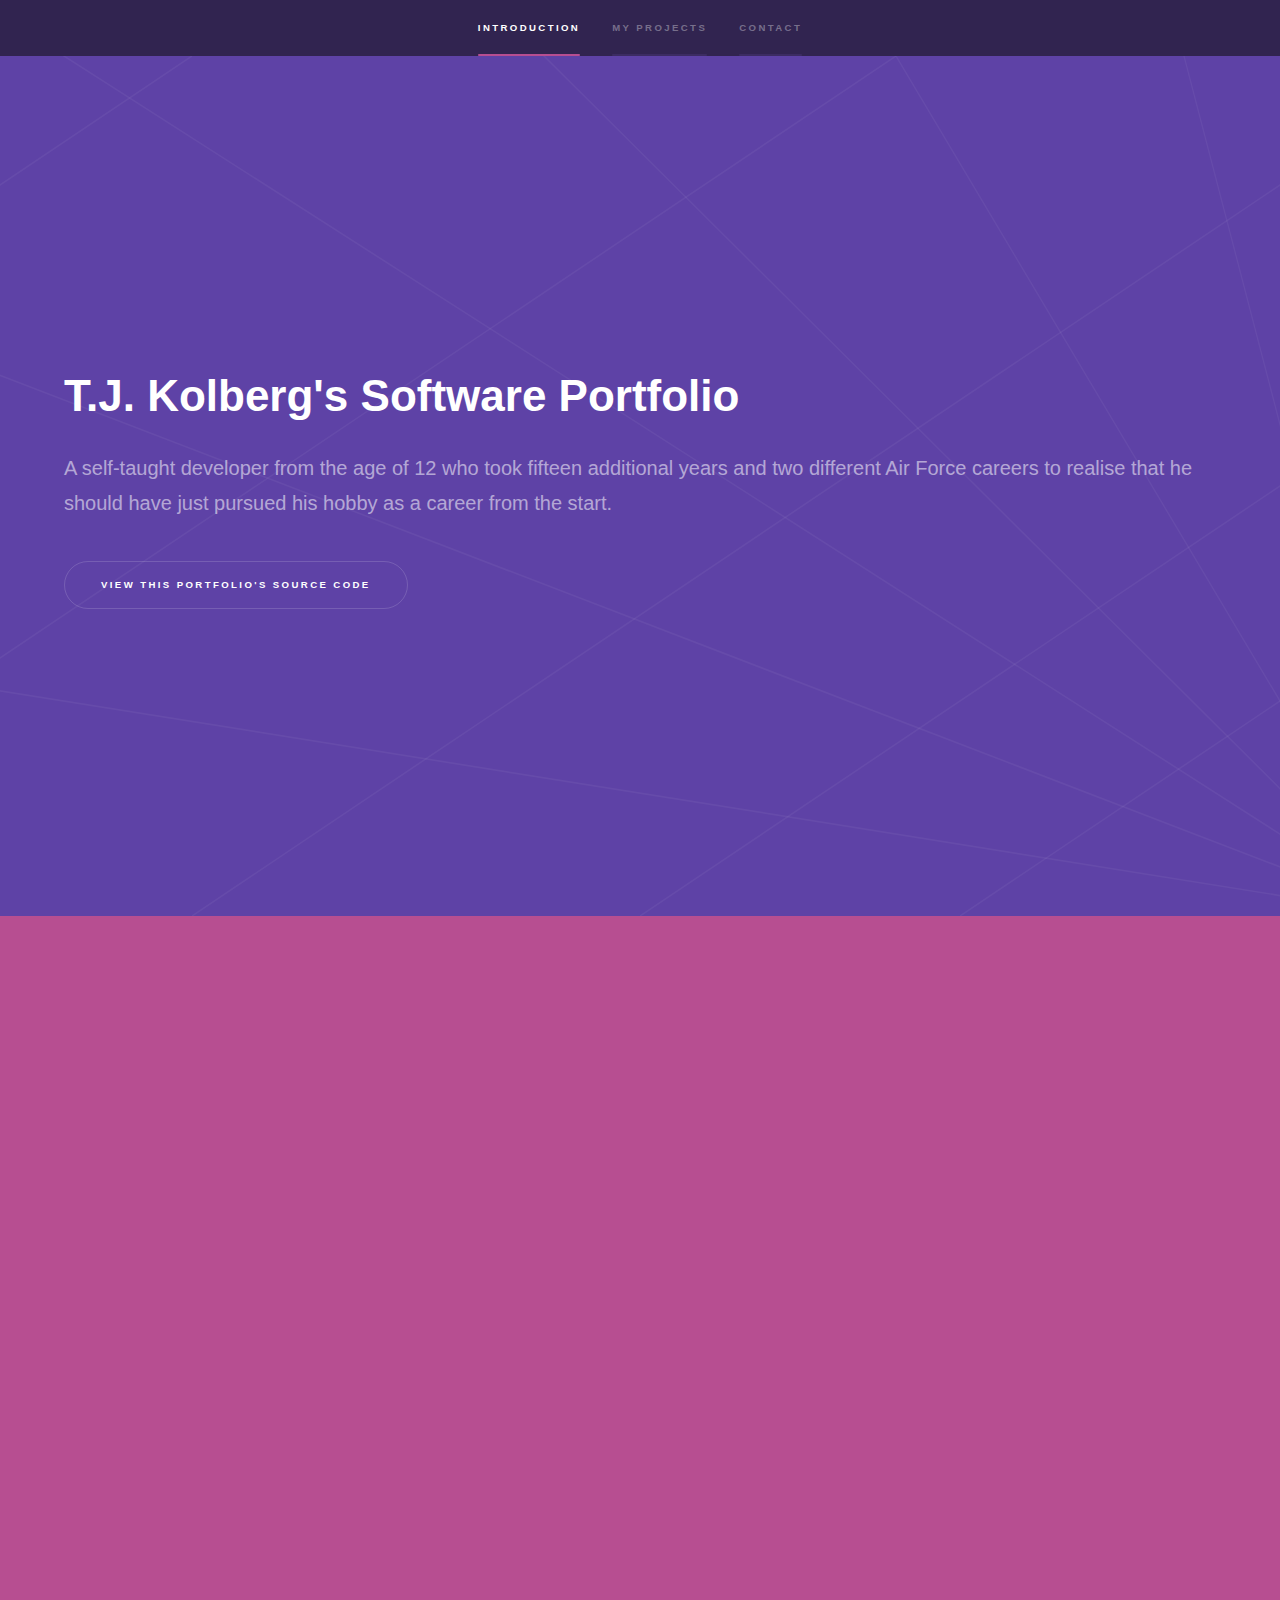
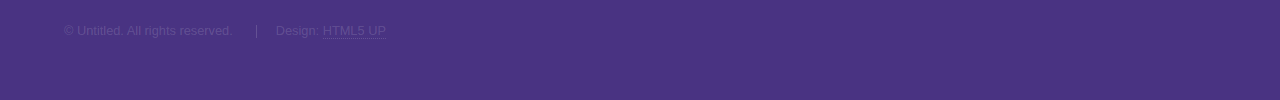
==== commit 1adfacba: "Update and rename index-old.html to index.html" ====
--- a/index.html
+++ b/index.html
@@ -1,26 +1,230 @@
-<!DOCTYPE html>
-<html lang="en">
-    <meta charset="UTF-8">
-    <meta http-equiv="X-UA-Compatible" content="IE=edge">
-    <meta name="viewport" content="width=device-width, initial-scale=1.0">
-    <link rel="stylesheet" href="public/styles.css">
-    <title>Invitation</title>
-</head>
-<body>
-    <div id="invitation-page">
-        <img id="wedding-bells" src="public/assets/wedding-bells.png">
-        <img id="wedding-bells-2" src="public/assets/wedding-bells.png">
-        <h1 class="invite-intro" id="invite-intro-tj">T.J.</h1>
-        <h1 class=-invite-intro id="invite-intro-and">&</h1>
-        <h1 class="invite-intro" id="invite-intro-victoria">Victoria</h1>
-        <h3 id="theme" class="invite-info">Beach Wedding</h3>
-        <h3 id="location" class="invite-info">Fort Lauderdale, Florida</h3>
-        <h3 id="date-time" class="invite-info">June 10th, 2022 at 12:47pm</h3>
-        <h3 id="attire" class="invite-info">Casual Attire (it's a beach, don't be weird.)</h3>
-        <form>
-        <input type="button" value="Respond here!" id="rsvp-here-button" onclick="location.href='public/rsvp.html'">
-        </form>
-</div>
-    <script src="/src/index.js"></script>
-</body>
-</html>+<!DOCTYPE html>
+<html>
+  <head>
+    <title>T.J. Kolberg's Software Portfolio</title>
+    <meta charset="utf-8" />
+    <meta
+      name="viewport"
+      content="width=device-width, initial-scale=1, user-scalable=no"
+    />
+    <link rel="stylesheet" href="assets/css/main.css" />
+    <noscript
+      ><link rel="stylesheet" href="assets/css/noscript.css"
+    /></noscript>
+  </head>
+  <body class="is-preload">
+    <!-- Sidebar -->
+    <section id="sidebar">
+      <div class="inner">
+        <nav>
+          <ul>
+            <li><a href="#intro">Introduction</a></li>
+            <li><a href="#two">My Projects</a></li>
+            <li><a href="#three">Contact</a></li>
+          </ul>
+        </nav>
+      </div>
+    </section>
+
+    <!-- Wrapper -->
+    <div id="wrapper">
+      <!-- Intro -->
+      <section id="intro" class="wrapper style1 fullscreen fade-up">
+        <div class="inner">
+          <h1>T.J. Kolberg's Software Portfolio</h1>
+          <p>
+            A self-taught developer from the age of 12 who took fifteen
+            additional years and two different Air Force careers to realise 
+            that he should have just pursued his hobby as a career from 
+            the start.
+          </p>
+          <ul class="actions">
+            <li><a href="https://github.com/AirmanKolberg/airmankolberg.github.io" class="button scrolly">View This Portfolio's Source Code</a></li>
+          </ul>
+        </div>
+      </section>
+
+      
+
+      <!-- Two -->
+      <section id="two" class="wrapper style3 fade-up">
+        <div class="inner">
+          <h2>T.J. Kolberg's Software Portfolio</h2>
+          <p>
+            A self-taught developer from the age of 12 who took fifteen
+            additional years to realise that he should have just pursued his
+            hobby as a career from the start.
+          </p>
+          <div class="features">
+            <section>
+              <img src="images/catGame.png" class="icon solid major fa-code">
+              <h3> <a href="catGame.html">Super Lazer Cat Deluxe (2011)</a></h3>
+              <p>
+                This is where it all began. <br><br>
+                
+                A Flash game I wrote in ActionScript 2.0 ten years ago.  It's an object-oriented
+                game that teaches you fun cat facts whilst you try to keep a laser pointer away
+                from a tabby cat.  All of the animations, code, music, and sound effects, were 
+                done by me in 2011.
+              </p>
+            </section>
+            <section>
+              <span class="icon solid major fa-calendar-check"></span>
+              <h3> <a href="https://github.com/AirmanKolberg/ASU-Course-Enroller-Bot">ASU Auto-Enroller Bot</a> </h3>
+              <p>
+                Using BeautifulSoup to assist with webscraping, I devised an application that
+                can keep an eye out for courses that have no seats left day and night, so that
+                the moment a spot is available, you can snag it before another student.  This
+                kind of thing could come in handy, especially if you're an ASU student.
+              </p>
+            </section>
+            <section>
+              <span class="icon solid major fa-chart-bar"></span>
+              <h3> <a href="https://github.com/AirmanKolberg/Day-Trading-Doge-Bot">Feelin' Lucky Crypto-Trading Bot</a> </h3>
+              <p>
+                This Python application allows users to automate crypto trades
+                (whether that be for day-trading or otherwise) using RobinHood's
+                unofficial API robin_stocks.<br><br>Though I was fortunate (or
+                lucky) enough to have been successful with this app for a few
+                months, I do not encourage gambling.  I just make applications
+                that will gamble for you and distribute it on the web for free.
+              </p>
+            </section>
+            <section>
+              <span class="icon solid major fa-fish"></span>
+              <h3> <a href="https://github.com/AirmanKolberg/fishingTracker">Fish Finder</a> </h3>
+              <p>
+                A Swift application that I had to finish in Python (due to my
+                MacBook's old age and inability to handle XCode anymore) that
+                allows you to record fishing data (time, date, location, fish
+                caught, etc.) to later be interpreted to predict the best locations
+                to find certain fish species.<br><br>I plan to use this to someday catch
+                a bluefin tuna.  Not to sell, just as a bucket list checkpoint.
+              </p>
+            </section>
+            <section>
+              <span class="icon solid major fa-calculator"></span>
+              <h3> <a href="https://github.com/AirmanKolberg/ADA-Minting-Calculator">Last ADA Minted Calculator</a> </h3>
+              <p>
+                As a long-time investor in Cardano/ADA, I found myself the other day wondering
+                how long it will take for the 45 billionth, and final ADA to be minted
+                through staking (as the blockchain is a Proof-of-Stake network).  Despite
+                searching the web for a while for an answer, I found none.  So, I decided
+                to utilise a cryptocurrency data API called "cryptocompare", and create
+                a series of bots with the following functions:
+                <br><br>
+
+                <b>1. Data Collection </b> - Collect the supply data for ADA every 20min, 24/7,
+                and save the data to a local database (this database is shared in the GitHub
+                link/app name). <br>
+                <b>2. Backend Calculations </b> - Compare the change in ADA supply over time by
+                calculating the average amount of ADA added to the network per minute, and
+                assess how this number changes over time, if at all. <br>
+                <b>3. Forcast/Predictive Modelling </b> - Extrapolate this data over time (with any
+                changes over time, if detected) to determine the approximate time/date that
+                the final ADA will be minted. <br><br>
+
+                As more data is collected, this application should, in theory, become more
+                accurate over time in its forecast modelling.
+              </p>
+            </section>
+            <section>
+              <span class="icon major fa-money-bill-alt"> </span>
+              <h3> <a href="https://github.com/AirmanKolberg/Budget-Bugger-IO">Budget_Bugger.io</a> </h3>
+              <p>
+                This app was both a personal finance solution, as well as a project based on the
+                request of my fiancée.  Budget Bugger is a personal finance app that I built
+                because I had used a lot of finance apps over the years, but they never really
+                functioned the way that I wanted them to function.  So I created Budget Bugger,
+                originally a CLI application written in Python/Flask that kept track of all of
+                our bank accounts, alerted us with potentially fraudulent charges, and it also
+                kept track of the rate of change of incoming/outgoing expenses over time to give
+                us a more accurate, and as I like to say, "more difficult to mentally argue with"
+                backend logic that gave us a more realistic idea of where our money was going, and
+                what our actual net worth is at any given time. <br><br>
+
+                My fiancée became quite fond of the app, but though she is not an old-school CS
+                geek like me who picks CLI over GUI any day, I decided to completely re-write the
+                app and give it a GUI design with an easy-to-control panel arrangement.  The application's
+                backend is still written in Python3/Flask, however I had to utilise some HTML/CSS/JS
+                a bit as well to 'spiff up' the front-end.  All-in-all, a very useful, fun, and handy
+                application to have, I've discovered.
+              </p>
+            </section>
+          </div>
+        </div>
+      </section>
+
+      <!-- Three -->
+      <section id="three" class="wrapper style1 fade-up">
+        <div class="inner">
+          <h2>Contact Me!</h2>
+          <p>
+            The best way to get in touch with me (aside from a text)
+            is by E-Mail.  Please feel free to contact me with any
+            questions, comments, and/or concerns.
+          </p>
+          <div class="split style1">
+            <section>
+                  <a href="https://www.github.com/AirmanKolberg/airmankolberg.github.io" class="button"
+                    >View This Page's Source Code</a>
+            </section>
+            <section>
+              <ul class="contact">
+                <li>
+                  <h3>Location</h3>
+                  <span
+                    >Castle Rock, Colorado 🏔</span
+                  >
+                </li>
+                <li>
+                  <h3>E-Mail</h3>
+                  <a href="mailto:tkolberg@asu.edu">tkolberg@asu.edu</a>
+                </li>
+                <li>
+                  <h3>Social Media</h3>
+                  <ul class="icons">
+                    <li>
+                      <a href="https://www.github.com/AirmanKolberg" class="icon brands fa-github"
+                        ><span class="label">GitHub</span></a
+                      >
+                    </li>
+                    <li>
+                      <a href="https://www.linkedin.com/in/TJdoesTech" class="icon brands fa-linkedin-in"
+                        ><span class="label">LinkedIn</span></a
+                      >
+                    </li>
+                    <li>
+                      <a href="https://www.youtube.com/AirmanKolberg" class="icon brands fa-youtube"
+                        ><span class="label">YouTube</span></a
+                      >
+                    </li>
+                  </ul>
+                </li>
+              </ul>
+            </section>
+          </div>
+        </div>
+      </section>
+    </div>
+
+    <!-- Footer -->
+    <footer id="footer" class="wrapper style1-alt">
+      <div class="inner">
+        <ul class="menu">
+          <li>&copy; Untitled. All rights reserved.</li>
+          <li>Design: <a href="http://html5up.net">HTML5 UP</a></li>
+        </ul>
+      </div>
+    </footer>
+
+    <!-- Scripts -->
+    <script src="assets/js/jquery.min.js"></script>
+    <script src="assets/js/jquery.scrollex.min.js"></script>
+    <script src="assets/js/jquery.scrolly.min.js"></script>
+    <script src="assets/js/browser.min.js"></script>
+    <script src="assets/js/breakpoints.min.js"></script>
+    <script src="assets/js/util.js"></script>
+    <script src="assets/js/main.js"></script>
+  </body>
+</html>
--- a/assets/css/main.css
+++ b/assets/css/main.css
@@ -0,0 +1,3909 @@
+@import url(fontawesome-all.min.css);
+
+/*
+	Hyperspace by HTML5 UP
+	html5up.net | @ajlkn
+	Free for personal and commercial use under the CCA 3.0 license (html5up.net/license)
+*/
+
+html, body, div, span, applet, object,
+iframe, h1, h2, h3, h4, h5, h6, p, blockquote,
+pre, a, abbr, acronym, address, big, cite,
+code, del, dfn, em, img, ins, kbd, q, s, samp,
+small, strike, strong, sub, sup, tt, var, b,
+u, i, center, dl, dt, dd, ol, ul, li, fieldset,
+form, label, legend, table, caption, tbody,
+tfoot, thead, tr, th, td, article, aside,
+canvas, details, embed, figure, figcaption,
+footer, header, hgroup, menu, nav, output, ruby,
+section, summary, time, mark, audio, video {
+	margin: 0;
+	padding: 0;
+	border: 0;
+	font-size: 100%;
+	font: inherit;
+	vertical-align: baseline;}
+
+article, aside, details, figcaption, figure,
+footer, header, hgroup, menu, nav, section {
+	display: block;}
+
+body {
+	line-height: 1;
+}
+
+ol, ul {
+	list-style: none;
+}
+
+blockquote, q {
+	quotes: none;
+}
+
+	blockquote:before, blockquote:after, q:before, q:after {
+		content: '';
+		content: none;
+	}
+
+table {
+	border-collapse: collapse;
+	border-spacing: 0;
+}
+
+body {
+	-webkit-text-size-adjust: none;
+}
+
+mark {
+	background-color: transparent;
+	color: inherit;
+}
+
+input::-moz-focus-inner {
+	border: 0;
+	padding: 0;
+}
+
+input, select, textarea {
+	-moz-appearance: none;
+	-webkit-appearance: none;
+	-ms-appearance: none;
+	appearance: none;
+}
+
+/* Basic */
+
+	@-ms-viewport {
+		width: device-width;
+	}
+
+	body {
+		-ms-overflow-style: scrollbar;
+	}
+
+	@media screen and (max-width: 480px) {
+
+		html, body {
+			min-width: 320px;
+		}
+
+	}
+
+	html {
+		box-sizing: border-box;
+	}
+
+	*, *:before, *:after {
+		box-sizing: inherit;
+	}
+
+	body {
+		background: #312450;
+	}
+
+		body.is-preload *, body.is-preload *:before, body.is-preload *:after {
+			-moz-animation: none !important;
+			-webkit-animation: none !important;
+			-ms-animation: none !important;
+			animation: none !important;
+			-moz-transition: none !important;
+			-webkit-transition: none !important;
+			-ms-transition: none !important;
+			transition: none !important;
+		}
+
+/* Type */
+
+	body, input, select, textarea {
+		color: rgba(255, 255, 255, 0.55);
+		font-family: Arial, Helvetica, sans-serif;
+		font-size: 16.5pt;
+		font-weight: normal;
+		line-height: 1.75;
+	}
+
+		@media screen and (max-width: 1680px) {
+
+			body, input, select, textarea {
+				font-size: 13pt;
+			}
+
+		}
+
+		@media screen and (max-width: 1280px) {
+
+			body, input, select, textarea {
+				font-size: 12pt;
+			}
+
+		}
+
+		@media screen and (max-width: 360px) {
+
+			body, input, select, textarea {
+				font-size: 11pt;
+			}
+
+		}
+
+	a {
+		-moz-transition: color 0.2s ease, border-bottom-color 0.2s ease;
+		-webkit-transition: color 0.2s ease, border-bottom-color 0.2s ease;
+		-ms-transition: color 0.2s ease, border-bottom-color 0.2s ease;
+		transition: color 0.2s ease, border-bottom-color 0.2s ease;
+		border-bottom: dotted 1px rgba(255, 255, 255, 0.35);
+		color: inherit;
+		text-decoration: none;
+	}
+
+		a:hover {
+			border-bottom-color: transparent;
+			color: #ffffff;
+		}
+
+	strong, b {
+		color: #ffffff;
+		font-weight: bold;
+	}
+
+	em, i {
+		font-style: italic;
+	}
+
+	p {
+		margin: 0 0 2em 0;
+	}
+
+	h1, h2, h3, h4, h5, h6 {
+		color: #ffffff;
+		font-weight: bold;
+		line-height: 1.5;
+		margin: 0 0 0.5em 0;
+	}
+
+		h1 a, h2 a, h3 a, h4 a, h5 a, h6 a {
+			color: inherit;
+			text-decoration: none;
+		}
+
+	h1 {
+		font-size: 2.75em;
+	}
+
+		h1.major {
+			margin: 0 0 1.3em 0;
+			position: relative;
+			padding-bottom: 0.35em;
+		}
+
+			h1.major:after {
+				background-image: -moz-linear-gradient(to right, #5e42a6, #b74e91);
+				background-image: -webkit-linear-gradient(to right, #5e42a6, #b74e91);
+				background-image: -ms-linear-gradient(to right, #5e42a6, #b74e91);
+				background-image: linear-gradient(to right, #5e42a6, #b74e91);
+				-moz-transition: max-width 0.2s ease;
+				-webkit-transition: max-width 0.2s ease;
+				-ms-transition: max-width 0.2s ease;
+				transition: max-width 0.2s ease;
+				border-radius: 0.2em;
+				bottom: 0;
+				content: '';
+				height: 0.05em;
+				position: absolute;
+				right: 0;
+				width: 100%;
+			}
+
+	h2 {
+		font-size: 1.75em;
+	}
+
+	h3 {
+		font-size: 1.1em;
+	}
+
+	h4 {
+		font-size: 1em;
+	}
+
+	h5 {
+		font-size: 0.8em;
+	}
+
+	h6 {
+		font-size: 0.6em;
+	}
+
+	@media screen and (max-width: 736px) {
+
+		h1 {
+			font-size: 2em;
+		}
+
+		h2 {
+			font-size: 1.25em;
+		}
+
+		h3 {
+			font-size: 1em;
+		}
+
+		h4 {
+			font-size: 0.8em;
+		}
+
+		h5 {
+			font-size: 0.6em;
+		}
+
+		h6 {
+			font-size: 0.6em;
+		}
+
+	}
+
+	sub {
+		font-size: 0.8em;
+		position: relative;
+		top: 0.5em;
+	}
+
+	sup {
+		font-size: 0.8em;
+		position: relative;
+		top: -0.5em;
+	}
+
+	blockquote {
+		border-left: solid 4px rgba(255, 255, 255, 0.15);
+		font-style: italic;
+		margin: 0 0 2em 0;
+		padding: 0.5em 0 0.5em 2em;
+	}
+
+	code {
+		background: rgba(255, 255, 255, 0.05);
+		border-radius: 0.25em;
+		border: solid 1px rgba(255, 255, 255, 0.15);
+		font-family: "Courier New", monospace;
+		font-size: 0.9em;
+		margin: 0 0.25em;
+		padding: 0.25em 0.65em;
+	}
+
+	pre {
+		-webkit-overflow-scrolling: touch;
+		font-family: "Courier New", monospace;
+		font-size: 0.9em;
+		margin: 0 0 2em 0;
+	}
+
+		pre code {
+			display: block;
+			line-height: 1.75em;
+			padding: 1em 1.5em;
+			overflow-x: auto;
+		}
+
+	hr {
+		border: 0;
+		border-bottom: solid 1px rgba(255, 255, 255, 0.15);
+		margin: 2em 0;
+	}
+
+		hr.major {
+			margin: 3em 0;
+		}
+
+	.align-left {
+		text-align: left;
+	}
+
+	.align-center {
+		text-align: center;
+	}
+
+	.align-right {
+		text-align: right;
+	}
+
+/* Row */
+
+	.row {
+		display: flex;
+		flex-wrap: wrap;
+		box-sizing: border-box;
+		align-items: stretch;
+	}
+
+		.row > * {
+			box-sizing: border-box;
+		}
+
+		.row.gtr-uniform > * > :last-child {
+			margin-bottom: 0;
+		}
+
+		.row.aln-left {
+			justify-content: flex-start;
+		}
+
+		.row.aln-center {
+			justify-content: center;
+		}
+
+		.row.aln-right {
+			justify-content: flex-end;
+		}
+
+		.row.aln-top {
+			align-items: flex-start;
+		}
+
+		.row.aln-middle {
+			align-items: center;
+		}
+
+		.row.aln-bottom {
+			align-items: flex-end;
+		}
+
+		.row > .imp {
+			order: -1;
+		}
+
+		.row > .col-1 {
+			width: 8.33333%;
+		}
+
+		.row > .off-1 {
+			margin-left: 8.33333%;
+		}
+
+		.row > .col-2 {
+			width: 16.66667%;
+		}
+
+		.row > .off-2 {
+			margin-left: 16.66667%;
+		}
+
+		.row > .col-3 {
+			width: 25%;
+		}
+
+		.row > .off-3 {
+			margin-left: 25%;
+		}
+
+		.row > .col-4 {
+			width: 33.33333%;
+		}
+
+		.row > .off-4 {
+			margin-left: 33.33333%;
+		}
+
+		.row > .col-5 {
+			width: 41.66667%;
+		}
+
+		.row > .off-5 {
+			margin-left: 41.66667%;
+		}
+
+		.row > .col-6 {
+			width: 50%;
+		}
+
+		.row > .off-6 {
+			margin-left: 50%;
+		}
+
+		.row > .col-7 {
+			width: 58.33333%;
+		}
+
+		.row > .off-7 {
+			margin-left: 58.33333%;
+		}
+
+		.row > .col-8 {
+			width: 66.66667%;
+		}
+
+		.row > .off-8 {
+			margin-left: 66.66667%;
+		}
+
+		.row > .col-9 {
+			width: 75%;
+		}
+
+		.row > .off-9 {
+			margin-left: 75%;
+		}
+
+		.row > .col-10 {
+			width: 83.33333%;
+		}
+
+		.row > .off-10 {
+			margin-left: 83.33333%;
+		}
+
+		.row > .col-11 {
+			width: 91.66667%;
+		}
+
+		.row > .off-11 {
+			margin-left: 91.66667%;
+		}
+
+		.row > .col-12 {
+			width: 100%;
+		}
+
+		.row > .off-12 {
+			margin-left: 100%;
+		}
+
+		.row.gtr-0 {
+			margin-top: 0;
+			margin-left: 0em;
+		}
+
+			.row.gtr-0 > * {
+				padding: 0 0 0 0em;
+			}
+
+			.row.gtr-0.gtr-uniform {
+				margin-top: 0em;
+			}
+
+				.row.gtr-0.gtr-uniform > * {
+					padding-top: 0em;
+				}
+
+		.row.gtr-25 {
+			margin-top: 0;
+			margin-left: -0.375em;
+		}
+
+			.row.gtr-25 > * {
+				padding: 0 0 0 0.375em;
+			}
+
+			.row.gtr-25.gtr-uniform {
+				margin-top: -0.375em;
+			}
+
+				.row.gtr-25.gtr-uniform > * {
+					padding-top: 0.375em;
+				}
+
+		.row.gtr-50 {
+			margin-top: 0;
+			margin-left: -0.75em;
+		}
+
+			.row.gtr-50 > * {
+				padding: 0 0 0 0.75em;
+			}
+
+			.row.gtr-50.gtr-uniform {
+				margin-top: -0.75em;
+			}
+
+				.row.gtr-50.gtr-uniform > * {
+					padding-top: 0.75em;
+				}
+
+		.row {
+			margin-top: 0;
+			margin-left: -1.5em;
+		}
+
+			.row > * {
+				padding: 0 0 0 1.5em;
+			}
+
+			.row.gtr-uniform {
+				margin-top: -1.5em;
+			}
+
+				.row.gtr-uniform > * {
+					padding-top: 1.5em;
+				}
+
+		.row.gtr-150 {
+			margin-top: 0;
+			margin-left: -2.25em;
+		}
+
+			.row.gtr-150 > * {
+				padding: 0 0 0 2.25em;
+			}
+
+			.row.gtr-150.gtr-uniform {
+				margin-top: -2.25em;
+			}
+
+				.row.gtr-150.gtr-uniform > * {
+					padding-top: 2.25em;
+				}
+
+		.row.gtr-200 {
+			margin-top: 0;
+			margin-left: -3em;
+		}
+
+			.row.gtr-200 > * {
+				padding: 0 0 0 3em;
+			}
+
+			.row.gtr-200.gtr-uniform {
+				margin-top: -3em;
+			}
+
+				.row.gtr-200.gtr-uniform > * {
+					padding-top: 3em;
+				}
+
+		@media screen and (max-width: 1680px) {
+
+			.row {
+				display: flex;
+				flex-wrap: wrap;
+				box-sizing: border-box;
+				align-items: stretch;
+			}
+
+				.row > * {
+					box-sizing: border-box;
+				}
+
+				.row.gtr-uniform > * > :last-child {
+					margin-bottom: 0;
+				}
+
+				.row.aln-left {
+					justify-content: flex-start;
+				}
+
+				.row.aln-center {
+					justify-content: center;
+				}
+
+				.row.aln-right {
+					justify-content: flex-end;
+				}
+
+				.row.aln-top {
+					align-items: flex-start;
+				}
+
+				.row.aln-middle {
+					align-items: center;
+				}
+
+				.row.aln-bottom {
+					align-items: flex-end;
+				}
+
+				.row > .imp-xlarge {
+					order: -1;
+				}
+
+				.row > .col-1-xlarge {
+					width: 8.33333%;
+				}
+
+				.row > .off-1-xlarge {
+					margin-left: 8.33333%;
+				}
+
+				.row > .col-2-xlarge {
+					width: 16.66667%;
+				}
+
+				.row > .off-2-xlarge {
+					margin-left: 16.66667%;
+				}
+
+				.row > .col-3-xlarge {
+					width: 25%;
+				}
+
+				.row > .off-3-xlarge {
+					margin-left: 25%;
+				}
+
+				.row > .col-4-xlarge {
+					width: 33.33333%;
+				}
+
+				.row > .off-4-xlarge {
+					margin-left: 33.33333%;
+				}
+
+				.row > .col-5-xlarge {
+					width: 41.66667%;
+				}
+
+				.row > .off-5-xlarge {
+					margin-left: 41.66667%;
+				}
+
+				.row > .col-6-xlarge {
+					width: 50%;
+				}
+
+				.row > .off-6-xlarge {
+					margin-left: 50%;
+				}
+
+				.row > .col-7-xlarge {
+					width: 58.33333%;
+				}
+
+				.row > .off-7-xlarge {
+					margin-left: 58.33333%;
+				}
+
+				.row > .col-8-xlarge {
+					width: 66.66667%;
+				}
+
+				.row > .off-8-xlarge {
+					margin-left: 66.66667%;
+				}
+
+				.row > .col-9-xlarge {
+					width: 75%;
+				}
+
+				.row > .off-9-xlarge {
+					margin-left: 75%;
+				}
+
+				.row > .col-10-xlarge {
+					width: 83.33333%;
+				}
+
+				.row > .off-10-xlarge {
+					margin-left: 83.33333%;
+				}
+
+				.row > .col-11-xlarge {
+					width: 91.66667%;
+				}
+
+				.row > .off-11-xlarge {
+					margin-left: 91.66667%;
+				}
+
+				.row > .col-12-xlarge {
+					width: 100%;
+				}
+
+				.row > .off-12-xlarge {
+					margin-left: 100%;
+				}
+
+				.row.gtr-0 {
+					margin-top: 0;
+					margin-left: 0em;
+				}
+
+					.row.gtr-0 > * {
+						padding: 0 0 0 0em;
+					}
+
+					.row.gtr-0.gtr-uniform {
+						margin-top: 0em;
+					}
+
+						.row.gtr-0.gtr-uniform > * {
+							padding-top: 0em;
+						}
+
+				.row.gtr-25 {
+					margin-top: 0;
+					margin-left: -0.375em;
+				}
+
+					.row.gtr-25 > * {
+						padding: 0 0 0 0.375em;
+					}
+
+					.row.gtr-25.gtr-uniform {
+						margin-top: -0.375em;
+					}
+
+						.row.gtr-25.gtr-uniform > * {
+							padding-top: 0.375em;
+						}
+
+				.row.gtr-50 {
+					margin-top: 0;
+					margin-left: -0.75em;
+				}
+
+					.row.gtr-50 > * {
+						padding: 0 0 0 0.75em;
+					}
+
+					.row.gtr-50.gtr-uniform {
+						margin-top: -0.75em;
+					}
+
+						.row.gtr-50.gtr-uniform > * {
+							padding-top: 0.75em;
+						}
+
+				.row {
+					margin-top: 0;
+					margin-left: -1.5em;
+				}
+
+					.row > * {
+						padding: 0 0 0 1.5em;
+					}
+
+					.row.gtr-uniform {
+						margin-top: -1.5em;
+					}
+
+						.row.gtr-uniform > * {
+							padding-top: 1.5em;
+						}
+
+				.row.gtr-150 {
+					margin-top: 0;
+					margin-left: -2.25em;
+				}
+
+					.row.gtr-150 > * {
+						padding: 0 0 0 2.25em;
+					}
+
+					.row.gtr-150.gtr-uniform {
+						margin-top: -2.25em;
+					}
+
+						.row.gtr-150.gtr-uniform > * {
+							padding-top: 2.25em;
+						}
+
+				.row.gtr-200 {
+					margin-top: 0;
+					margin-left: -3em;
+				}
+
+					.row.gtr-200 > * {
+						padding: 0 0 0 3em;
+					}
+
+					.row.gtr-200.gtr-uniform {
+						margin-top: -3em;
+					}
+
+						.row.gtr-200.gtr-uniform > * {
+							padding-top: 3em;
+						}
+
+		}
+
+		@media screen and (max-width: 1280px) {
+
+			.row {
+				display: flex;
+				flex-wrap: wrap;
+				box-sizing: border-box;
+				align-items: stretch;
+			}
+
+				.row > * {
+					box-sizing: border-box;
+				}
+
+				.row.gtr-uniform > * > :last-child {
+					margin-bottom: 0;
+				}
+
+				.row.aln-left {
+					justify-content: flex-start;
+				}
+
+				.row.aln-center {
+					justify-content: center;
+				}
+
+				.row.aln-right {
+					justify-content: flex-end;
+				}
+
+				.row.aln-top {
+					align-items: flex-start;
+				}
+
+				.row.aln-middle {
+					align-items: center;
+				}
+
+				.row.aln-bottom {
+					align-items: flex-end;
+				}
+
+				.row > .imp-large {
+					order: -1;
+				}
+
+				.row > .col-1-large {
+					width: 8.33333%;
+				}
+
+				.row > .off-1-large {
+					margin-left: 8.33333%;
+				}
+
+				.row > .col-2-large {
+					width: 16.66667%;
+				}
+
+				.row > .off-2-large {
+					margin-left: 16.66667%;
+				}
+
+				.row > .col-3-large {
+					width: 25%;
+				}
+
+				.row > .off-3-large {
+					margin-left: 25%;
+				}
+
+				.row > .col-4-large {
+					width: 33.33333%;
+				}
+
+				.row > .off-4-large {
+					margin-left: 33.33333%;
+				}
+
+				.row > .col-5-large {
+					width: 41.66667%;
+				}
+
+				.row > .off-5-large {
+					margin-left: 41.66667%;
+				}
+
+				.row > .col-6-large {
+					width: 50%;
+				}
+
+				.row > .off-6-large {
+					margin-left: 50%;
+				}
+
+				.row > .col-7-large {
+					width: 58.33333%;
+				}
+
+				.row > .off-7-large {
+					margin-left: 58.33333%;
+				}
+
+				.row > .col-8-large {
+					width: 66.66667%;
+				}
+
+				.row > .off-8-large {
+					margin-left: 66.66667%;
+				}
+
+				.row > .col-9-large {
+					width: 75%;
+				}
+
+				.row > .off-9-large {
+					margin-left: 75%;
+				}
+
+				.row > .col-10-large {
+					width: 83.33333%;
+				}
+
+				.row > .off-10-large {
+					margin-left: 83.33333%;
+				}
+
+				.row > .col-11-large {
+					width: 91.66667%;
+				}
+
+				.row > .off-11-large {
+					margin-left: 91.66667%;
+				}
+
+				.row > .col-12-large {
+					width: 100%;
+				}
+
+				.row > .off-12-large {
+					margin-left: 100%;
+				}
+
+				.row.gtr-0 {
+					margin-top: 0;
+					margin-left: 0em;
+				}
+
+					.row.gtr-0 > * {
+						padding: 0 0 0 0em;
+					}
+
+					.row.gtr-0.gtr-uniform {
+						margin-top: 0em;
+					}
+
+						.row.gtr-0.gtr-uniform > * {
+							padding-top: 0em;
+						}
+
+				.row.gtr-25 {
+					margin-top: 0;
+					margin-left: -0.375em;
+				}
+
+					.row.gtr-25 > * {
+						padding: 0 0 0 0.375em;
+					}
+
+					.row.gtr-25.gtr-uniform {
+						margin-top: -0.375em;
+					}
+
+						.row.gtr-25.gtr-uniform > * {
+							padding-top: 0.375em;
+						}
+
+				.row.gtr-50 {
+					margin-top: 0;
+					margin-left: -0.75em;
+				}
+
+					.row.gtr-50 > * {
+						padding: 0 0 0 0.75em;
+					}
+
+					.row.gtr-50.gtr-uniform {
+						margin-top: -0.75em;
+					}
+
+						.row.gtr-50.gtr-uniform > * {
+							padding-top: 0.75em;
+						}
+
+				.row {
+					margin-top: 0;
+					margin-left: -1.5em;
+				}
+
+					.row > * {
+						padding: 0 0 0 1.5em;
+					}
+
+					.row.gtr-uniform {
+						margin-top: -1.5em;
+					}
+
+						.row.gtr-uniform > * {
+							padding-top: 1.5em;
+						}
+
+				.row.gtr-150 {
+					margin-top: 0;
+					margin-left: -2.25em;
+				}
+
+					.row.gtr-150 > * {
+						padding: 0 0 0 2.25em;
+					}
+
+					.row.gtr-150.gtr-uniform {
+						margin-top: -2.25em;
+					}
+
+						.row.gtr-150.gtr-uniform > * {
+							padding-top: 2.25em;
+						}
+
+				.row.gtr-200 {
+					margin-top: 0;
+					margin-left: -3em;
+				}
+
+					.row.gtr-200 > * {
+						padding: 0 0 0 3em;
+					}
+
+					.row.gtr-200.gtr-uniform {
+						margin-top: -3em;
+					}
+
+						.row.gtr-200.gtr-uniform > * {
+							padding-top: 3em;
+						}
+
+		}
+
+		@media screen and (max-width: 980px) {
+
+			.row {
+				display: flex;
+				flex-wrap: wrap;
+				box-sizing: border-box;
+				align-items: stretch;
+			}
+
+				.row > * {
+					box-sizing: border-box;
+				}
+
+				.row.gtr-uniform > * > :last-child {
+					margin-bottom: 0;
+				}
+
+				.row.aln-left {
+					justify-content: flex-start;
+				}
+
+				.row.aln-center {
+					justify-content: center;
+				}
+
+				.row.aln-right {
+					justify-content: flex-end;
+				}
+
+				.row.aln-top {
+					align-items: flex-start;
+				}
+
+				.row.aln-middle {
+					align-items: center;
+				}
+
+				.row.aln-bottom {
+					align-items: flex-end;
+				}
+
+				.row > .imp-medium {
+					order: -1;
+				}
+
+				.row > .col-1-medium {
+					width: 8.33333%;
+				}
+
+				.row > .off-1-medium {
+					margin-left: 8.33333%;
+				}
+
+				.row > .col-2-medium {
+					width: 16.66667%;
+				}
+
+				.row > .off-2-medium {
+					margin-left: 16.66667%;
+				}
+
+				.row > .col-3-medium {
+					width: 25%;
+				}
+
+				.row > .off-3-medium {
+					margin-left: 25%;
+				}
+
+				.row > .col-4-medium {
+					width: 33.33333%;
+				}
+
+				.row > .off-4-medium {
+					margin-left: 33.33333%;
+				}
+
+				.row > .col-5-medium {
+					width: 41.66667%;
+				}
+
+				.row > .off-5-medium {
+					margin-left: 41.66667%;
+				}
+
+				.row > .col-6-medium {
+					width: 50%;
+				}
+
+				.row > .off-6-medium {
+					margin-left: 50%;
+				}
+
+				.row > .col-7-medium {
+					width: 58.33333%;
+				}
+
+				.row > .off-7-medium {
+					margin-left: 58.33333%;
+				}
+
+				.row > .col-8-medium {
+					width: 66.66667%;
+				}
+
+				.row > .off-8-medium {
+					margin-left: 66.66667%;
+				}
+
+				.row > .col-9-medium {
+					width: 75%;
+				}
+
+				.row > .off-9-medium {
+					margin-left: 75%;
+				}
+
+				.row > .col-10-medium {
+					width: 83.33333%;
+				}
+
+				.row > .off-10-medium {
+					margin-left: 83.33333%;
+				}
+
+				.row > .col-11-medium {
+					width: 91.66667%;
+				}
+
+				.row > .off-11-medium {
+					margin-left: 91.66667%;
+				}
+
+				.row > .col-12-medium {
+					width: 100%;
+				}
+
+				.row > .off-12-medium {
+					margin-left: 100%;
+				}
+
+				.row.gtr-0 {
+					margin-top: 0;
+					margin-left: 0em;
+				}
+
+					.row.gtr-0 > * {
+						padding: 0 0 0 0em;
+					}
+
+					.row.gtr-0.gtr-uniform {
+						margin-top: 0em;
+					}
+
+						.row.gtr-0.gtr-uniform > * {
+							padding-top: 0em;
+						}
+
+				.row.gtr-25 {
+					margin-top: 0;
+					margin-left: -0.375em;
+				}
+
+					.row.gtr-25 > * {
+						padding: 0 0 0 0.375em;
+					}
+
+					.row.gtr-25.gtr-uniform {
+						margin-top: -0.375em;
+					}
+
+						.row.gtr-25.gtr-uniform > * {
+							padding-top: 0.375em;
+						}
+
+				.row.gtr-50 {
+					margin-top: 0;
+					margin-left: -0.75em;
+				}
+
+					.row.gtr-50 > * {
+						padding: 0 0 0 0.75em;
+					}
+
+					.row.gtr-50.gtr-uniform {
+						margin-top: -0.75em;
+					}
+
+						.row.gtr-50.gtr-uniform > * {
+							padding-top: 0.75em;
+						}
+
+				.row {
+					margin-top: 0;
+					margin-left: -1.5em;
+				}
+
+					.row > * {
+						padding: 0 0 0 1.5em;
+					}
+
+					.row.gtr-uniform {
+						margin-top: -1.5em;
+					}
+
+						.row.gtr-uniform > * {
+							padding-top: 1.5em;
+						}
+
+				.row.gtr-150 {
+					margin-top: 0;
+					margin-left: -2.25em;
+				}
+
+					.row.gtr-150 > * {
+						padding: 0 0 0 2.25em;
+					}
+
+					.row.gtr-150.gtr-uniform {
+						margin-top: -2.25em;
+					}
+
+						.row.gtr-150.gtr-uniform > * {
+							padding-top: 2.25em;
+						}
+
+				.row.gtr-200 {
+					margin-top: 0;
+					margin-left: -3em;
+				}
+
+					.row.gtr-200 > * {
+						padding: 0 0 0 3em;
+					}
+
+					.row.gtr-200.gtr-uniform {
+						margin-top: -3em;
+					}
+
+						.row.gtr-200.gtr-uniform > * {
+							padding-top: 3em;
+						}
+
+		}
+
+		@media screen and (max-width: 736px) {
+
+			.row {
+				display: flex;
+				flex-wrap: wrap;
+				box-sizing: border-box;
+				align-items: stretch;
+			}
+
+				.row > * {
+					box-sizing: border-box;
+				}
+
+				.row.gtr-uniform > * > :last-child {
+					margin-bottom: 0;
+				}
+
+				.row.aln-left {
+					justify-content: flex-start;
+				}
+
+				.row.aln-center {
+					justify-content: center;
+				}
+
+				.row.aln-right {
+					justify-content: flex-end;
+				}
+
+				.row.aln-top {
+					align-items: flex-start;
+				}
+
+				.row.aln-middle {
+					align-items: center;
+				}
+
+				.row.aln-bottom {
+					align-items: flex-end;
+				}
+
+				.row > .imp-small {
+					order: -1;
+				}
+
+				.row > .col-1-small {
+					width: 8.33333%;
+				}
+
+				.row > .off-1-small {
+					margin-left: 8.33333%;
+				}
+
+				.row > .col-2-small {
+					width: 16.66667%;
+				}
+
+				.row > .off-2-small {
+					margin-left: 16.66667%;
+				}
+
+				.row > .col-3-small {
+					width: 25%;
+				}
+
+				.row > .off-3-small {
+					margin-left: 25%;
+				}
+
+				.row > .col-4-small {
+					width: 33.33333%;
+				}
+
+				.row > .off-4-small {
+					margin-left: 33.33333%;
+				}
+
+				.row > .col-5-small {
+					width: 41.66667%;
+				}
+
+				.row > .off-5-small {
+					margin-left: 41.66667%;
+				}
+
+				.row > .col-6-small {
+					width: 50%;
+				}
+
+				.row > .off-6-small {
+					margin-left: 50%;
+				}
+
+				.row > .col-7-small {
+					width: 58.33333%;
+				}
+
+				.row > .off-7-small {
+					margin-left: 58.33333%;
+				}
+
+				.row > .col-8-small {
+					width: 66.66667%;
+				}
+
+				.row > .off-8-small {
+					margin-left: 66.66667%;
+				}
+
+				.row > .col-9-small {
+					width: 75%;
+				}
+
+				.row > .off-9-small {
+					margin-left: 75%;
+				}
+
+				.row > .col-10-small {
+					width: 83.33333%;
+				}
+
+				.row > .off-10-small {
+					margin-left: 83.33333%;
+				}
+
+				.row > .col-11-small {
+					width: 91.66667%;
+				}
+
+				.row > .off-11-small {
+					margin-left: 91.66667%;
+				}
+
+				.row > .col-12-small {
+					width: 100%;
+				}
+
+				.row > .off-12-small {
+					margin-left: 100%;
+				}
+
+				.row.gtr-0 {
+					margin-top: 0;
+					margin-left: 0em;
+				}
+
+					.row.gtr-0 > * {
+						padding: 0 0 0 0em;
+					}
+
+					.row.gtr-0.gtr-uniform {
+						margin-top: 0em;
+					}
+
+						.row.gtr-0.gtr-uniform > * {
+							padding-top: 0em;
+						}
+
+				.row.gtr-25 {
+					margin-top: 0;
+					margin-left: -0.375em;
+				}
+
+					.row.gtr-25 > * {
+						padding: 0 0 0 0.375em;
+					}
+
+					.row.gtr-25.gtr-uniform {
+						margin-top: -0.375em;
+					}
+
+						.row.gtr-25.gtr-uniform > * {
+							padding-top: 0.375em;
+						}
+
+				.row.gtr-50 {
+					margin-top: 0;
+					margin-left: -0.75em;
+				}
+
+					.row.gtr-50 > * {
+						padding: 0 0 0 0.75em;
+					}
+
+					.row.gtr-50.gtr-uniform {
+						margin-top: -0.75em;
+					}
+
+						.row.gtr-50.gtr-uniform > * {
+							padding-top: 0.75em;
+						}
+
+				.row {
+					margin-top: 0;
+					margin-left: -1.5em;
+				}
+
+					.row > * {
+						padding: 0 0 0 1.5em;
+					}
+
+					.row.gtr-uniform {
+						margin-top: -1.5em;
+					}
+
+						.row.gtr-uniform > * {
+							padding-top: 1.5em;
+						}
+
+				.row.gtr-150 {
+					margin-top: 0;
+					margin-left: -2.25em;
+				}
+
+					.row.gtr-150 > * {
+						padding: 0 0 0 2.25em;
+					}
+
+					.row.gtr-150.gtr-uniform {
+						margin-top: -2.25em;
+					}
+
+						.row.gtr-150.gtr-uniform > * {
+							padding-top: 2.25em;
+						}
+
+				.row.gtr-200 {
+					margin-top: 0;
+					margin-left: -3em;
+				}
+
+					.row.gtr-200 > * {
+						padding: 0 0 0 3em;
+					}
+
+					.row.gtr-200.gtr-uniform {
+						margin-top: -3em;
+					}
+
+						.row.gtr-200.gtr-uniform > * {
+							padding-top: 3em;
+						}
+
+		}
+
+		@media screen and (max-width: 480px) {
+
+			.row {
+				display: flex;
+				flex-wrap: wrap;
+				box-sizing: border-box;
+				align-items: stretch;
+			}
+
+				.row > * {
+					box-sizing: border-box;
+				}
+
+				.row.gtr-uniform > * > :last-child {
+					margin-bottom: 0;
+				}
+
+				.row.aln-left {
+					justify-content: flex-start;
+				}
+
+				.row.aln-center {
+					justify-content: center;
+				}
+
+				.row.aln-right {
+					justify-content: flex-end;
+				}
+
+				.row.aln-top {
+					align-items: flex-start;
+				}
+
+				.row.aln-middle {
+					align-items: center;
+				}
+
+				.row.aln-bottom {
+					align-items: flex-end;
+				}
+
+				.row > .imp-xsmall {
+					order: -1;
+				}
+
+				.row > .col-1-xsmall {
+					width: 8.33333%;
+				}
+
+				.row > .off-1-xsmall {
+					margin-left: 8.33333%;
+				}
+
+				.row > .col-2-xsmall {
+					width: 16.66667%;
+				}
+
+				.row > .off-2-xsmall {
+					margin-left: 16.66667%;
+				}
+
+				.row > .col-3-xsmall {
+					width: 25%;
+				}
+
+				.row > .off-3-xsmall {
+					margin-left: 25%;
+				}
+
+				.row > .col-4-xsmall {
+					width: 33.33333%;
+				}
+
+				.row > .off-4-xsmall {
+					margin-left: 33.33333%;
+				}
+
+				.row > .col-5-xsmall {
+					width: 41.66667%;
+				}
+
+				.row > .off-5-xsmall {
+					margin-left: 41.66667%;
+				}
+
+				.row > .col-6-xsmall {
+					width: 50%;
+				}
+
+				.row > .off-6-xsmall {
+					margin-left: 50%;
+				}
+
+				.row > .col-7-xsmall {
+					width: 58.33333%;
+				}
+
+				.row > .off-7-xsmall {
+					margin-left: 58.33333%;
+				}
+
+				.row > .col-8-xsmall {
+					width: 66.66667%;
+				}
+
+				.row > .off-8-xsmall {
+					margin-left: 66.66667%;
+				}
+
+				.row > .col-9-xsmall {
+					width: 75%;
+				}
+
+				.row > .off-9-xsmall {
+					margin-left: 75%;
+				}
+
+				.row > .col-10-xsmall {
+					width: 83.33333%;
+				}
+
+				.row > .off-10-xsmall {
+					margin-left: 83.33333%;
+				}
+
+				.row > .col-11-xsmall {
+					width: 91.66667%;
+				}
+
+				.row > .off-11-xsmall {
+					margin-left: 91.66667%;
+				}
+
+				.row > .col-12-xsmall {
+					width: 100%;
+				}
+
+				.row > .off-12-xsmall {
+					margin-left: 100%;
+				}
+
+				.row.gtr-0 {
+					margin-top: 0;
+					margin-left: 0em;
+				}
+
+					.row.gtr-0 > * {
+						padding: 0 0 0 0em;
+					}
+
+					.row.gtr-0.gtr-uniform {
+						margin-top: 0em;
+					}
+
+						.row.gtr-0.gtr-uniform > * {
+							padding-top: 0em;
+						}
+
+				.row.gtr-25 {
+					margin-top: 0;
+					margin-left: -0.375em;
+				}
+
+					.row.gtr-25 > * {
+						padding: 0 0 0 0.375em;
+					}
+
+					.row.gtr-25.gtr-uniform {
+						margin-top: -0.375em;
+					}
+
+						.row.gtr-25.gtr-uniform > * {
+							padding-top: 0.375em;
+						}
+
+				.row.gtr-50 {
+					margin-top: 0;
+					margin-left: -0.75em;
+				}
+
+					.row.gtr-50 > * {
+						padding: 0 0 0 0.75em;
+					}
+
+					.row.gtr-50.gtr-uniform {
+						margin-top: -0.75em;
+					}
+
+						.row.gtr-50.gtr-uniform > * {
+							padding-top: 0.75em;
+						}
+
+				.row {
+					margin-top: 0;
+					margin-left: -1.5em;
+				}
+
+					.row > * {
+						padding: 0 0 0 1.5em;
+					}
+
+					.row.gtr-uniform {
+						margin-top: -1.5em;
+					}
+
+						.row.gtr-uniform > * {
+							padding-top: 1.5em;
+						}
+
+				.row.gtr-150 {
+					margin-top: 0;
+					margin-left: -2.25em;
+				}
+
+					.row.gtr-150 > * {
+						padding: 0 0 0 2.25em;
+					}
+
+					.row.gtr-150.gtr-uniform {
+						margin-top: -2.25em;
+					}
+
+						.row.gtr-150.gtr-uniform > * {
+							padding-top: 2.25em;
+						}
+
+				.row.gtr-200 {
+					margin-top: 0;
+					margin-left: -3em;
+				}
+
+					.row.gtr-200 > * {
+						padding: 0 0 0 3em;
+					}
+
+					.row.gtr-200.gtr-uniform {
+						margin-top: -3em;
+					}
+
+						.row.gtr-200.gtr-uniform > * {
+							padding-top: 3em;
+						}
+
+		}
+
+/* Box */
+
+	.box {
+		border-radius: 0.25em;
+		border: solid 1px rgba(255, 255, 255, 0.15);
+		margin-bottom: 2em;
+		padding: 1.5em;
+	}
+
+		.box > :last-child,
+		.box > :last-child > :last-child,
+		.box > :last-child > :last-child > :last-child {
+			margin-bottom: 0;
+		}
+
+		.box.alt {
+			border: 0;
+			border-radius: 0;
+			padding: 0;
+		}
+
+/* Button */
+
+	input[type="submit"],
+	input[type="reset"],
+	input[type="button"],
+	button,
+	.button {
+		-moz-appearance: none;
+		-webkit-appearance: none;
+		-ms-appearance: none;
+		appearance: none;
+		-moz-transition: border-color 0.2s ease;
+		-webkit-transition: border-color 0.2s ease;
+		-ms-transition: border-color 0.2s ease;
+		transition: border-color 0.2s ease;
+		background-color: transparent;
+		border: solid 1px !important;
+		border-color: rgba(255, 255, 255, 0.15) !important;
+		border-radius: 3em;
+		color: #ffffff !important;
+		cursor: pointer;
+		display: inline-block;
+		font-size: 0.6em;
+		font-weight: bold;
+		height: calc(4.75em + 2px);
+		letter-spacing: 0.25em;
+		line-height: 4.75em;
+		outline: 0;
+		padding: 0 3.75em;
+		position: relative;
+		text-align: center;
+		text-decoration: none;
+		text-transform: uppercase;
+		white-space: nowrap;
+	}
+
+		input[type="submit"]:after,
+		input[type="reset"]:after,
+		input[type="button"]:after,
+		button:after,
+		.button:after {
+			-moz-transform: scale(0.25);
+			-webkit-transform: scale(0.25);
+			-ms-transform: scale(0.25);
+			transform: scale(0.25);
+			pointer-events: none;
+			-moz-transition: opacity 0.2s ease, -moz-transform 0.2s ease;
+			-webkit-transition: opacity 0.2s ease, -webkit-transform 0.2s ease;
+			-ms-transition: opacity 0.2s ease, -ms-transform 0.2s ease;
+			transition: opacity 0.2s ease, transform 0.2s ease;
+			background: #ffffff;
+			border-radius: 3em;
+			content: '';
+			height: 100%;
+			left: 0;
+			opacity: 0;
+			position: absolute;
+			top: 0;
+			width: 100%;
+		}
+
+		input[type="submit"].icon:before,
+		input[type="reset"].icon:before,
+		input[type="button"].icon:before,
+		button.icon:before,
+		.button.icon:before {
+			margin-right: 0.75em;
+		}
+
+		input[type="submit"].fit,
+		input[type="reset"].fit,
+		input[type="button"].fit,
+		button.fit,
+		.button.fit {
+			width: 100%;
+		}
+
+		input[type="submit"].small,
+		input[type="reset"].small,
+		input[type="button"].small,
+		button.small,
+		.button.small {
+			font-size: 0.4em;
+		}
+
+		input[type="submit"].large,
+		input[type="reset"].large,
+		input[type="button"].large,
+		button.large,
+		.button.large {
+			font-size: 0.8em;
+		}
+
+		input[type="submit"].primary,
+		input[type="reset"].primary,
+		input[type="button"].primary,
+		button.primary,
+		.button.primary {
+			background-color: #ffffff;
+			color: #312450 !important;
+		}
+
+			input[type="submit"].primary:after,
+			input[type="reset"].primary:after,
+			input[type="button"].primary:after,
+			button.primary:after,
+			.button.primary:after {
+				display: none;
+			}
+
+		input[type="submit"].disabled, input[type="submit"]:disabled,
+		input[type="reset"].disabled,
+		input[type="reset"]:disabled,
+		input[type="button"].disabled,
+		input[type="button"]:disabled,
+		button.disabled,
+		button:disabled,
+		.button.disabled,
+		.button:disabled {
+			cursor: default;
+			opacity: 0.5;
+			pointer-events: none;
+		}
+
+		input[type="submit"]:hover,
+		input[type="reset"]:hover,
+		input[type="button"]:hover,
+		button:hover,
+		.button:hover {
+			border-color: rgba(255, 255, 255, 0.55) !important;
+		}
+
+			input[type="submit"]:hover:after,
+			input[type="reset"]:hover:after,
+			input[type="button"]:hover:after,
+			button:hover:after,
+			.button:hover:after {
+				opacity: 0.05;
+				-moz-transform: scale(1);
+				-webkit-transform: scale(1);
+				-ms-transform: scale(1);
+				transform: scale(1);
+			}
+
+			input[type="submit"]:hover:active,
+			input[type="reset"]:hover:active,
+			input[type="button"]:hover:active,
+			button:hover:active,
+			.button:hover:active {
+				border-color: #ffffff !important;
+			}
+
+				input[type="submit"]:hover:active:after,
+				input[type="reset"]:hover:active:after,
+				input[type="button"]:hover:active:after,
+				button:hover:active:after,
+				.button:hover:active:after {
+					opacity: 0.1;
+				}
+
+/* Features */
+
+	.features {
+		display: -moz-flex;
+		display: -webkit-flex;
+		display: -ms-flex;
+		display: flex;
+		-moz-flex-wrap: wrap;
+		-webkit-flex-wrap: wrap;
+		-ms-flex-wrap: wrap;
+		flex-wrap: wrap;
+		border-radius: 0.25em;
+		border: solid 1px rgba(255, 255, 255, 0.15);
+		background: rgba(255, 255, 255, 0.05);
+		margin: 0 0 2em 0;
+	}
+
+		.features section {
+			padding: 3.5em 3em 1em 7em ;
+			width: 50%;
+			border-top: solid 1px rgba(255, 255, 255, 0.15);
+			position: relative;
+		}
+
+			.features section:nth-child(-n + 2) {
+				border-top-width: 0;
+			}
+
+			.features section:nth-child(2n) {
+				border-left: solid 1px rgba(255, 255, 255, 0.15);
+			}
+
+			.features section .icon {
+				-moz-transition: opacity 0.5s ease, -moz-transform 0.5s ease;
+				-webkit-transition: opacity 0.5s ease, -webkit-transform 0.5s ease;
+				-ms-transition: opacity 0.5s ease, -ms-transform 0.5s ease;
+				transition: opacity 0.5s ease, transform 0.5s ease;
+				-moz-transition-delay: 1s;
+				-webkit-transition-delay: 1s;
+				-ms-transition-delay: 1s;
+				transition-delay: 1s;
+				-moz-transform: scale(1);
+				-webkit-transform: scale(1);
+				-ms-transform: scale(1);
+				transform: scale(1);
+				position: absolute;
+				left: 3em;
+				top: 3em;
+				opacity: 1;
+			}
+
+			.features section:nth-child(1) .icon {
+				-moz-transition-delay: 0.15s;
+				-webkit-transition-delay: 0.15s;
+				-ms-transition-delay: 0.15s;
+				transition-delay: 0.15s;
+			}
+
+			.features section:nth-child(2) .icon {
+				-moz-transition-delay: 0.3s;
+				-webkit-transition-delay: 0.3s;
+				-ms-transition-delay: 0.3s;
+				transition-delay: 0.3s;
+			}
+
+			.features section:nth-child(3) .icon {
+				-moz-transition-delay: 0.45s;
+				-webkit-transition-delay: 0.45s;
+				-ms-transition-delay: 0.45s;
+				transition-delay: 0.45s;
+			}
+
+			.features section:nth-child(4) .icon {
+				-moz-transition-delay: 0.6s;
+				-webkit-transition-delay: 0.6s;
+				-ms-transition-delay: 0.6s;
+				transition-delay: 0.6s;
+			}
+
+			.features section:nth-child(5) .icon {
+				-moz-transition-delay: 0.75s;
+				-webkit-transition-delay: 0.75s;
+				-ms-transition-delay: 0.75s;
+				transition-delay: 0.75s;
+			}
+
+			.features section:nth-child(6) .icon {
+				-moz-transition-delay: 0.9s;
+				-webkit-transition-delay: 0.9s;
+				-ms-transition-delay: 0.9s;
+				transition-delay: 0.9s;
+			}
+
+			.features section:nth-child(7) .icon {
+				-moz-transition-delay: 1.05s;
+				-webkit-transition-delay: 1.05s;
+				-ms-transition-delay: 1.05s;
+				transition-delay: 1.05s;
+			}
+
+			.features section:nth-child(8) .icon {
+				-moz-transition-delay: 1.2s;
+				-webkit-transition-delay: 1.2s;
+				-ms-transition-delay: 1.2s;
+				transition-delay: 1.2s;
+			}
+
+			.features section:nth-child(9) .icon {
+				-moz-transition-delay: 1.35s;
+				-webkit-transition-delay: 1.35s;
+				-ms-transition-delay: 1.35s;
+				transition-delay: 1.35s;
+			}
+
+			.features section:nth-child(10) .icon {
+				-moz-transition-delay: 1.5s;
+				-webkit-transition-delay: 1.5s;
+				-ms-transition-delay: 1.5s;
+				transition-delay: 1.5s;
+			}
+
+			.features section:nth-child(11) .icon {
+				-moz-transition-delay: 1.65s;
+				-webkit-transition-delay: 1.65s;
+				-ms-transition-delay: 1.65s;
+				transition-delay: 1.65s;
+			}
+
+			.features section:nth-child(12) .icon {
+				-moz-transition-delay: 1.8s;
+				-webkit-transition-delay: 1.8s;
+				-ms-transition-delay: 1.8s;
+				transition-delay: 1.8s;
+			}
+
+			.features section:nth-child(13) .icon {
+				-moz-transition-delay: 1.95s;
+				-webkit-transition-delay: 1.95s;
+				-ms-transition-delay: 1.95s;
+				transition-delay: 1.95s;
+			}
+
+			.features section:nth-child(14) .icon {
+				-moz-transition-delay: 2.1s;
+				-webkit-transition-delay: 2.1s;
+				-ms-transition-delay: 2.1s;
+				transition-delay: 2.1s;
+			}
+
+			.features section:nth-child(15) .icon {
+				-moz-transition-delay: 2.25s;
+				-webkit-transition-delay: 2.25s;
+				-ms-transition-delay: 2.25s;
+				transition-delay: 2.25s;
+			}
+
+			.features section:nth-child(16) .icon {
+				-moz-transition-delay: 2.4s;
+				-webkit-transition-delay: 2.4s;
+				-ms-transition-delay: 2.4s;
+				transition-delay: 2.4s;
+			}
+
+			.features section:nth-child(17) .icon {
+				-moz-transition-delay: 2.55s;
+				-webkit-transition-delay: 2.55s;
+				-ms-transition-delay: 2.55s;
+				transition-delay: 2.55s;
+			}
+
+			.features section:nth-child(18) .icon {
+				-moz-transition-delay: 2.7s;
+				-webkit-transition-delay: 2.7s;
+				-ms-transition-delay: 2.7s;
+				transition-delay: 2.7s;
+			}
+
+			.features section:nth-child(19) .icon {
+				-moz-transition-delay: 2.85s;
+				-webkit-transition-delay: 2.85s;
+				-ms-transition-delay: 2.85s;
+				transition-delay: 2.85s;
+			}
+
+			.features section:nth-child(20) .icon {
+				-moz-transition-delay: 3s;
+				-webkit-transition-delay: 3s;
+				-ms-transition-delay: 3s;
+				transition-delay: 3s;
+			}
+
+		.features.inactive section .icon {
+			-moz-transform: scale(0.5);
+			-webkit-transform: scale(0.5);
+			-ms-transform: scale(0.5);
+			transform: scale(0.5);
+			opacity: 0;
+		}
+
+		@media screen and (max-width: 980px) {
+
+			.features {
+				display: block;
+			}
+
+				.features section {
+					border-top-width: 1px !important;
+					border-left-width: 0 !important;
+					width: 100%;
+				}
+
+					.features section:first-child {
+						border-top-width: 0 !important;
+					}
+
+		}
+
+		@media screen and (max-width: 736px) {
+
+			.features section {
+				padding: 2.5em 1.5em 0.1em 5.5em ;
+			}
+
+				.features section .icon {
+					left: 1.5em;
+					top: 2em;
+				}
+
+		}
+
+		@media screen and (max-width: 480px) {
+
+			.features section {
+				padding: 2em 1.5em 0.1em 1.5em ;
+			}
+
+				.features section .icon {
+					left: 0;
+					position: relative;
+					top: 0;
+				}
+
+		}
+
+/* Form */
+
+	form {
+		margin: 0 0 2em 0;
+	}
+
+		form > :last-child {
+			margin-bottom: 0;
+		}
+
+		form > .fields {
+			display: -moz-flex;
+			display: -webkit-flex;
+			display: -ms-flex;
+			display: flex;
+			-moz-flex-wrap: wrap;
+			-webkit-flex-wrap: wrap;
+			-ms-flex-wrap: wrap;
+			flex-wrap: wrap;
+			width: calc(100% + 3em);
+			margin: -1.5em 0 2em -1.5em;
+		}
+
+			form > .fields > .field {
+				-moz-flex-grow: 0;
+				-webkit-flex-grow: 0;
+				-ms-flex-grow: 0;
+				flex-grow: 0;
+				-moz-flex-shrink: 0;
+				-webkit-flex-shrink: 0;
+				-ms-flex-shrink: 0;
+				flex-shrink: 0;
+				padding: 1.5em 0 0 1.5em;
+				width: calc(100% - 1.5em);
+			}
+
+				form > .fields > .field.half {
+					width: calc(50% - 0.75em);
+				}
+
+				form > .fields > .field.third {
+					width: calc(100%/3 - 0.5em);
+				}
+
+				form > .fields > .field.quarter {
+					width: calc(25% - 0.375em);
+				}
+
+		@media screen and (max-width: 480px) {
+
+			form > .fields {
+				width: calc(100% + 3em);
+				margin: -1.5em 0 2em -1.5em;
+			}
+
+				form > .fields > .field {
+					padding: 1.5em 0 0 1.5em;
+					width: calc(100% - 1.5em);
+				}
+
+					form > .fields > .field.half {
+						width: calc(100% - 1.5em);
+					}
+
+					form > .fields > .field.third {
+						width: calc(100% - 1.5em);
+					}
+
+					form > .fields > .field.quarter {
+						width: calc(100% - 1.5em);
+					}
+
+		}
+
+	label {
+		color: #ffffff;
+		font-weight: bold;
+		line-height: 1.5;
+		margin: 0 0 0.7em 0;
+		display: block;
+		font-size: 1.1em;
+	}
+
+	input[type="text"],
+	input[type="password"],
+	input[type="email"],
+	input[type="tel"],
+	select,
+	textarea {
+		-moz-appearance: none;
+		-webkit-appearance: none;
+		-ms-appearance: none;
+		appearance: none;
+		background: rgba(255, 255, 255, 0.05);
+		border-radius: 0.25em;
+		border: none;
+		border: solid 1px rgba(255, 255, 255, 0.15);
+		color: inherit;
+		display: block;
+		outline: 0;
+		padding: 0 1em;
+		text-decoration: none;
+		width: 100%;
+	}
+
+		input[type="text"]:invalid,
+		input[type="password"]:invalid,
+		input[type="email"]:invalid,
+		input[type="tel"]:invalid,
+		select:invalid,
+		textarea:invalid {
+			box-shadow: none;
+		}
+
+		input[type="text"]:focus,
+		input[type="password"]:focus,
+		input[type="email"]:focus,
+		input[type="tel"]:focus,
+		select:focus,
+		textarea:focus {
+			border-color: #ffffff;
+			box-shadow: 0 0 0 1px #ffffff;
+		}
+
+	select {
+		background-image: url("data:image/svg+xml;charset=utf8,%3Csvg xmlns='http://www.w3.org/2000/svg' width='40' height='40' preserveAspectRatio='none' viewBox='0 0 40 40'%3E%3Cpath d='M9.4,12.3l10.4,10.4l10.4-10.4c0.2-0.2,0.5-0.4,0.9-0.4c0.3,0,0.6,0.1,0.9,0.4l3.3,3.3c0.2,0.2,0.4,0.5,0.4,0.9 c0,0.4-0.1,0.6-0.4,0.9L20.7,31.9c-0.2,0.2-0.5,0.4-0.9,0.4c-0.3,0-0.6-0.1-0.9-0.4L4.3,17.3c-0.2-0.2-0.4-0.5-0.4-0.9 c0-0.4,0.1-0.6,0.4-0.9l3.3-3.3c0.2-0.2,0.5-0.4,0.9-0.4S9.1,12.1,9.4,12.3z' fill='rgba(255, 255, 255, 0.15)' /%3E%3C/svg%3E");
+		background-size: 1.25rem;
+		background-repeat: no-repeat;
+		background-position: calc(100% - 1rem) center;
+		height: 2.75em;
+		padding-right: 2.75em;
+		text-overflow: ellipsis;
+	}
+
+		select option {
+			color: #ffffff;
+			background: #312450;
+		}
+
+		select:focus::-ms-value {
+			background-color: transparent;
+		}
+
+		select::-ms-expand {
+			display: none;
+		}
+
+	input[type="text"],
+	input[type="password"],
+	input[type="email"],
+	select {
+		height: 2.75em;
+	}
+
+	textarea {
+		padding: 0.75em 1em;
+	}
+
+		body.is-ie textarea {
+			min-height: 10em;
+		}
+
+	input[type="checkbox"],
+	input[type="radio"] {
+		-moz-appearance: none;
+		-webkit-appearance: none;
+		-ms-appearance: none;
+		appearance: none;
+		display: block;
+		float: left;
+		margin-right: -2em;
+		opacity: 0;
+		width: 1em;
+		z-index: -1;
+	}
+
+		input[type="checkbox"] + label,
+		input[type="radio"] + label {
+			text-decoration: none;
+			color: rgba(255, 255, 255, 0.55);
+			cursor: pointer;
+			display: inline-block;
+			font-size: 1em;
+			font-weight: normal;
+			padding-left: 2.4em;
+			padding-right: 0.75em;
+			position: relative;
+		}
+
+			input[type="checkbox"] + label:before,
+			input[type="radio"] + label:before {
+				-moz-osx-font-smoothing: grayscale;
+				-webkit-font-smoothing: antialiased;
+				display: inline-block;
+				font-style: normal;
+				font-variant: normal;
+				text-rendering: auto;
+				line-height: 1;
+				text-transform: none !important;
+				font-family: 'Font Awesome 5 Free';
+				font-weight: 900;
+			}
+
+			input[type="checkbox"] + label:before,
+			input[type="radio"] + label:before {
+				background: rgba(255, 255, 255, 0.05);
+				border-radius: 0.25em;
+				border: solid 1px rgba(255, 255, 255, 0.15);
+				content: '';
+				display: inline-block;
+				font-size: 0.8em;
+				height: 2.0625em;
+				left: 0;
+				line-height: 2.0625em;
+				position: absolute;
+				text-align: center;
+				top: 0;
+				width: 2.0625em;
+			}
+
+		input[type="checkbox"]:checked + label:before,
+		input[type="radio"]:checked + label:before {
+			background: #ffffff;
+			border-color: #ffffff;
+			color: #b74e91;
+			content: '\f00c';
+		}
+
+		input[type="checkbox"]:focus + label:before,
+		input[type="radio"]:focus + label:before {
+			border-color: #ffffff;
+			box-shadow: 0 0 0 1px #ffffff;
+		}
+
+	input[type="checkbox"] + label:before {
+		border-radius: 0.25em;
+	}
+
+	input[type="radio"] + label:before {
+		border-radius: 100%;
+	}
+
+	::-webkit-input-placeholder {
+		color: rgba(255, 255, 255, 0.35) !important;
+		opacity: 1.0;
+	}
+
+	:-moz-placeholder {
+		color: rgba(255, 255, 255, 0.35) !important;
+		opacity: 1.0;
+	}
+
+	::-moz-placeholder {
+		color: rgba(255, 255, 255, 0.35) !important;
+		opacity: 1.0;
+	}
+
+	:-ms-input-placeholder {
+		color: rgba(255, 255, 255, 0.35) !important;
+		opacity: 1.0;
+	}
+
+/* Icon */
+
+	.icon {
+		text-decoration: none;
+		border-bottom: none;
+		position: relative;
+	}
+
+		.icon:before {
+			-moz-osx-font-smoothing: grayscale;
+			-webkit-font-smoothing: antialiased;
+			display: inline-block;
+			font-style: normal;
+			font-variant: normal;
+			text-rendering: auto;
+			line-height: 1;
+			text-transform: none !important;
+			font-family: 'Font Awesome 5 Free';
+			font-weight: 400;
+		}
+
+		.icon > .label {
+			display: none;
+		}
+
+		.icon:before {
+			line-height: inherit;
+		}
+
+		.icon.solid:before {
+			font-weight: 900;
+		}
+
+		.icon.brands:before {
+			font-family: 'Font Awesome 5 Brands';
+		}
+
+		.icon.major {
+			width: 2.5em;
+			height: 2.5em;
+			display: block;
+			background: #ffffff;
+			border-radius: 100%;
+			color: #312450;
+			text-align: center;
+			line-height: 2.5em;
+			margin: 0 0 1.3em 0;
+		}
+
+			.icon.major:before {
+				font-size: 1.25em;
+			}
+
+				.wrapper.style1 .icon.major:before {
+					color: #5e42a6;
+				}
+
+				.wrapper.style1-alt .icon.major:before {
+					color: #493382;
+				}
+
+				.wrapper.style2 .icon.major:before {
+					color: #5052b5;
+				}
+
+				.wrapper.style2-alt .icon.major:before {
+					color: #3e4094;
+				}
+
+				.wrapper.style3 .icon.major:before {
+					color: #b74e91;
+				}
+
+				.wrapper.style3-alt .icon.major:before {
+					color: #953d75;
+				}
+
+/* Image */
+
+	.image {
+		border-radius: 0.25em;
+		border: 0;
+		display: inline-block;
+		position: relative;
+	}
+
+		.image img {
+			border-radius: 0.25em;
+			display: block;
+		}
+
+		.image.left, .image.right {
+			max-width: 40%;
+		}
+
+			.image.left img, .image.right img {
+				width: 100%;
+			}
+
+		.image.left {
+			float: left;
+			margin: 0 1.5em 1em 0;
+			top: 0.25em;
+		}
+
+		.image.right {
+			float: right;
+			margin: 0 0 1em 1.5em;
+			top: 0.25em;
+		}
+
+		.image.fit {
+			display: block;
+			margin: 0 0 2em 0;
+			width: 100%;
+		}
+
+			.image.fit img {
+				width: 100%;
+			}
+
+		.image.main {
+			display: block;
+			margin: 0 0 3em 0;
+			width: 100%;
+		}
+
+			.image.main img {
+				width: 100%;
+			}
+
+/* List */
+
+	ol {
+		list-style: decimal;
+		margin: 0 0 2em 0;
+		padding-left: 1.25em;
+	}
+
+		ol li {
+			padding-left: 0.25em;
+		}
+
+	ul {
+		list-style: disc;
+		margin: 0 0 2em 0;
+		padding-left: 1em;
+	}
+
+		ul li {
+			padding-left: 0.5em;
+		}
+
+		ul.alt {
+			list-style: none;
+			padding-left: 0;
+		}
+
+			ul.alt li {
+				border-top: solid 1px rgba(255, 255, 255, 0.15);
+				padding: 0.5em 0;
+			}
+
+				ul.alt li:first-child {
+					border-top: 0;
+					padding-top: 0;
+				}
+
+	dl {
+		margin: 0 0 2em 0;
+	}
+
+		dl dt {
+			display: block;
+			font-weight: bold;
+			margin: 0 0 1em 0;
+		}
+
+		dl dd {
+			margin-left: 2em;
+		}
+
+/* Actions */
+
+	ul.actions {
+		display: -moz-flex;
+		display: -webkit-flex;
+		display: -ms-flex;
+		display: flex;
+		cursor: default;
+		list-style: none;
+		margin-left: -1em;
+		padding-left: 0;
+	}
+
+		ul.actions li {
+			padding: 0 0 0 1em;
+			vertical-align: middle;
+		}
+
+		ul.actions.special {
+			-moz-justify-content: center;
+			-webkit-justify-content: center;
+			-ms-justify-content: center;
+			justify-content: center;
+			width: 100%;
+			margin-left: 0;
+		}
+
+			ul.actions.special li:first-child {
+				padding-left: 0;
+			}
+
+		ul.actions.stacked {
+			-moz-flex-direction: column;
+			-webkit-flex-direction: column;
+			-ms-flex-direction: column;
+			flex-direction: column;
+			margin-left: 0;
+		}
+
+			ul.actions.stacked li {
+				padding: 1.3em 0 0 0;
+			}
+
+				ul.actions.stacked li:first-child {
+					padding-top: 0;
+				}
+
+		ul.actions.fit {
+			width: calc(100% + 1em);
+		}
+
+			ul.actions.fit li {
+				-moz-flex-grow: 1;
+				-webkit-flex-grow: 1;
+				-ms-flex-grow: 1;
+				flex-grow: 1;
+				-moz-flex-shrink: 1;
+				-webkit-flex-shrink: 1;
+				-ms-flex-shrink: 1;
+				flex-shrink: 1;
+				width: 100%;
+			}
+
+				ul.actions.fit li > * {
+					width: 100%;
+				}
+
+			ul.actions.fit.stacked {
+				width: 100%;
+			}
+
+		@media screen and (max-width: 480px) {
+
+			ul.actions:not(.fixed) {
+				-moz-flex-direction: column;
+				-webkit-flex-direction: column;
+				-ms-flex-direction: column;
+				flex-direction: column;
+				margin-left: 0;
+				width: 100% !important;
+			}
+
+				ul.actions:not(.fixed) li {
+					-moz-flex-grow: 1;
+					-webkit-flex-grow: 1;
+					-ms-flex-grow: 1;
+					flex-grow: 1;
+					-moz-flex-shrink: 1;
+					-webkit-flex-shrink: 1;
+					-ms-flex-shrink: 1;
+					flex-shrink: 1;
+					padding: 1em 0 0 0;
+					text-align: center;
+					width: 100%;
+				}
+
+					ul.actions:not(.fixed) li > * {
+						width: 100%;
+					}
+
+					ul.actions:not(.fixed) li:first-child {
+						padding-top: 0;
+					}
+
+					ul.actions:not(.fixed) li input[type="submit"],
+					ul.actions:not(.fixed) li input[type="reset"],
+					ul.actions:not(.fixed) li input[type="button"],
+					ul.actions:not(.fixed) li button,
+					ul.actions:not(.fixed) li .button {
+						width: 100%;
+					}
+
+						ul.actions:not(.fixed) li input[type="submit"].icon:before,
+						ul.actions:not(.fixed) li input[type="reset"].icon:before,
+						ul.actions:not(.fixed) li input[type="button"].icon:before,
+						ul.actions:not(.fixed) li button.icon:before,
+						ul.actions:not(.fixed) li .button.icon:before {
+							margin-left: -0.5rem;
+						}
+
+		}
+
+/* Contact */
+
+	ul.contact {
+		list-style: none;
+		padding: 0;
+	}
+
+		ul.contact > li {
+			padding: 0;
+			margin: 1.5em 0 0 0;
+		}
+
+			ul.contact > li:first-child {
+				margin-top: 0;
+			}
+
+/* Icons */
+
+	ul.icons {
+		cursor: default;
+		list-style: none;
+		padding-left: 0;
+	}
+
+		ul.icons li {
+			display: inline-block;
+			padding: 0 0.75em 0 0;
+		}
+
+			ul.icons li:last-child {
+				padding-right: 0;
+			}
+
+			ul.icons li > a, ul.icons li > span {
+				border: 0;
+			}
+
+				ul.icons li > a .label, ul.icons li > span .label {
+					display: none;
+				}
+
+/* Menu */
+
+	ul.menu {
+		list-style: none;
+		padding: 0;
+	}
+
+		ul.menu > li {
+			border-left: solid 1px rgba(255, 255, 255, 0.15);
+			display: inline-block;
+			line-height: 1;
+			margin-left: 1.5em;
+			padding: 0 0 0 1.5em;
+		}
+
+			ul.menu > li:first-child {
+				border-left: 0;
+				margin: 0;
+				padding-left: 0;
+			}
+
+		@media screen and (max-width: 480px) {
+
+			ul.menu > li {
+				border-left: 0;
+				display: block;
+				line-height: inherit;
+				margin: 0.5em 0 0 0;
+				padding-left: 0;
+			}
+
+		}
+
+/* Section/Article */
+
+	section.special, article.special {
+		text-align: center;
+	}
+
+	header p {
+		color: rgba(255, 255, 255, 0.35);
+		position: relative;
+		margin: 0 0 1.5em 0;
+	}
+
+	header h2 + p {
+		font-size: 1.25em;
+		margin-top: -1em;
+		line-height: 1.5em;
+	}
+
+	header h3 + p {
+		font-size: 1.1em;
+		margin-top: -0.8em;
+		line-height: 1.5em;
+	}
+
+	header h4 + p,
+	header h5 + p,
+	header h6 + p {
+		font-size: 0.9em;
+		margin-top: -0.6em;
+		line-height: 1.5em;
+	}
+
+/* Split */
+
+	.split {
+		display: -moz-flex;
+		display: -webkit-flex;
+		display: -ms-flex;
+		display: flex;
+	}
+
+		.split > * {
+			width: calc(50% - 2.5em);
+		}
+
+		.split > :nth-child(2n - 1) {
+			padding-right: 2.5em;
+			border-right: solid 1px rgba(255, 255, 255, 0.15);
+		}
+
+		.split > :nth-child(2n) {
+			padding-left: 2.5em;
+		}
+
+		.split.style1 > :nth-child(2n - 1) {
+			width: calc(66.66666% - 2.5em);
+		}
+
+		.split.style1 > :nth-child(2n) {
+			width: calc(33.33333% - 2.5em);
+		}
+
+		@media screen and (max-width: 1680px) {
+
+			.split > * {
+				width: calc(50% - 2em);
+			}
+
+			.split > :nth-child(2n - 1) {
+				padding-right: 2em;
+			}
+
+			.split > :nth-child(2n) {
+				padding-left: 2em;
+			}
+
+			.split.style1 > :nth-child(2n - 1) {
+				width: calc(66.66666% - 2em);
+			}
+
+			.split.style1 > :nth-child(2n) {
+				width: calc(33.33333% - 2em);
+			}
+
+		}
+
+		@media screen and (max-width: 980px) {
+
+			.split {
+				display: block;
+			}
+
+				.split > * {
+					border-top: solid 1px rgba(255, 255, 255, 0.15);
+					margin: 4em 0 0 0;
+					padding: 4em 0 0 0;
+					width: 100% !important;
+				}
+
+				.split > :nth-child(2n - 1) {
+					border-right: 0;
+					padding-right: 0;
+				}
+
+				.split > :nth-child(2n) {
+					padding-left: 0;
+				}
+
+				.split > :first-child {
+					border-top: 0;
+					margin-top: 0;
+					padding-top: 0;
+				}
+
+		}
+
+		@media screen and (max-width: 736px) {
+
+			.split > * {
+				margin: 3em 0 0 0;
+				padding: 3em 0 0 0;
+			}
+
+		}
+
+/* Spotlights */
+
+	.spotlights > section {
+		display: -moz-flex;
+		display: -webkit-flex;
+		display: -ms-flex;
+		display: flex;
+		-moz-flex-direction: row;
+		-webkit-flex-direction: row;
+		-ms-flex-direction: row;
+		flex-direction: row;
+		min-height: 22.5em;
+	}
+
+		body.is-ie .spotlights > section {
+			min-height: 0;
+		}
+
+		.spotlights > section > .image {
+			background-position: center center;
+			background-size: cover;
+			border-radius: 0;
+			display: block;
+			position: relative;
+			width: 25em;
+		}
+
+			.spotlights > section > .image img {
+				border-radius: 0;
+				display: block;
+			}
+
+			.spotlights > section > .image:before {
+				-moz-transition: opacity 1s ease;
+				-webkit-transition: opacity 1s ease;
+				-ms-transition: opacity 1s ease;
+				transition: opacity 1s ease;
+				background: rgba(49, 36, 80, 0.9);
+				content: '';
+				display: block;
+				height: 100%;
+				left: 0;
+				opacity: 0;
+				position: absolute;
+				top: 0;
+				width: 100%;
+			}
+
+		.spotlights > section > .content {
+			padding: 4em 5em 2em 5em ;
+			display: -moz-flex;
+			display: -webkit-flex;
+			display: -ms-flex;
+			display: flex;
+			-moz-flex-direction: column;
+			-webkit-flex-direction: column;
+			-ms-flex-direction: column;
+			flex-direction: column;
+			-moz-justify-content: center;
+			-webkit-justify-content: center;
+			-ms-justify-content: center;
+			justify-content: center;
+			width: 50em;
+			-ms-flex: 1;
+		}
+
+			.spotlights > section > .content > .inner {
+				-moz-transform: translateX(0) translateY(0);
+				-webkit-transform: translateX(0) translateY(0);
+				-ms-transform: translateX(0) translateY(0);
+				transform: translateX(0) translateY(0);
+				-moz-transition: opacity 1s ease, -moz-transform 1s ease;
+				-webkit-transition: opacity 1s ease, -webkit-transform 1s ease;
+				-ms-transition: opacity 1s ease, -ms-transform 1s ease;
+				transition: opacity 1s ease, transform 1s ease;
+				opacity: 1;
+			}
+
+		.spotlights > section:nth-child(2) {
+			background-color: rgba(0, 0, 0, 0.05);
+		}
+
+		.spotlights > section:nth-child(3) {
+			background-color: rgba(0, 0, 0, 0.1);
+		}
+
+		.spotlights > section.inactive > .image:before,
+		body.is-preload .spotlights > section > .image:before {
+			opacity: 1;
+		}
+
+		.spotlights > section.inactive > .content > .inner,
+		body.is-preload .spotlights > section > .content > .inner {
+			-moz-transform: translateX(-1em);
+			-webkit-transform: translateX(-1em);
+			-ms-transform: translateX(-1em);
+			transform: translateX(-1em);
+			opacity: 0;
+		}
+
+		@media screen and (max-width: 1680px) {
+
+			.spotlights > section > .content {
+				padding: 4em 4em 2em 4em ;
+			}
+
+		}
+
+		@media screen and (max-width: 980px) {
+
+			.spotlights > section {
+				display: block;
+			}
+
+				.spotlights > section > .image {
+					width: 100%;
+					height: 50vh;
+				}
+
+				.spotlights > section > .content {
+					width: 100%;
+				}
+
+				.spotlights > section.inactive > .content > .inner,
+				body.is-preload .spotlights > section > .content > .inner {
+					-moz-transform: translateY(1em);
+					-webkit-transform: translateY(1em);
+					-ms-transform: translateY(1em);
+					transform: translateY(1em);
+				}
+
+		}
+
+		@media screen and (max-width: 736px) {
+
+			.spotlights > section > .image {
+				height: 50vh;
+				min-height: 15em;
+			}
+
+			.spotlights > section > .content {
+				padding: 3em 2em 1em 2em ;
+			}
+
+		}
+
+/* Table */
+
+	.table-wrapper {
+		-webkit-overflow-scrolling: touch;
+		overflow-x: auto;
+	}
+
+	table {
+		margin: 0 0 2em 0;
+		width: 100%;
+	}
+
+		table tbody tr {
+			border: solid 1px rgba(255, 255, 255, 0.15);
+			border-left: 0;
+			border-right: 0;
+		}
+
+			table tbody tr:nth-child(2n + 1) {
+				background-color: rgba(255, 255, 255, 0.05);
+			}
+
+		table td {
+			padding: 0.75em 0.75em;
+		}
+
+		table th {
+			color: #ffffff;
+			font-size: 1em;
+			font-weight: bold;
+			padding: 0 0.75em 0.75em 0.75em;
+			text-align: left;
+		}
+
+		table thead {
+			border-bottom: solid 2px rgba(255, 255, 255, 0.15);
+		}
+
+		table tfoot {
+			border-top: solid 2px rgba(255, 255, 255, 0.15);
+		}
+
+		table.alt {
+			border-collapse: separate;
+		}
+
+			table.alt tbody tr td {
+				border: solid 1px rgba(255, 255, 255, 0.15);
+				border-left-width: 0;
+				border-top-width: 0;
+			}
+
+				table.alt tbody tr td:first-child {
+					border-left-width: 1px;
+				}
+
+			table.alt tbody tr:first-child td {
+				border-top-width: 1px;
+			}
+
+			table.alt thead {
+				border-bottom: 0;
+			}
+
+			table.alt tfoot {
+				border-top: 0;
+			}
+
+/* Wrapper */
+
+	.wrapper {
+		position: relative;
+	}
+
+		.wrapper > .inner {
+			padding: 5em 5em 3em 5em ;
+			max-width: 100%;
+			width: 75em;
+		}
+
+			@media screen and (max-width: 1680px) {
+
+				.wrapper > .inner {
+					padding: 4em 4em 2em 4em ;
+				}
+
+			}
+
+			@media screen and (max-width: 1280px) {
+
+				.wrapper > .inner {
+					width: 100%;
+				}
+
+			}
+
+			@media screen and (max-width: 736px) {
+
+				.wrapper > .inner {
+					padding: 3em 2em 1em 2em ;
+				}
+
+			}
+
+		.wrapper.alt {
+			background-color: #261c3e;
+		}
+
+		.wrapper.style1 {
+			background-color: #5e42a6;
+		}
+
+		.wrapper.style1-alt {
+			background-color: #493382;
+		}
+
+		.wrapper.style2 {
+			background-color: #5052b5;
+		}
+
+		.wrapper.style2-alt {
+			background-color: #3e4094;
+		}
+
+		.wrapper.style3 {
+			background-color: #b74e91;
+		}
+
+		.wrapper.style3-alt {
+			background-color: #953d75;
+		}
+
+		.wrapper.fullscreen {
+			display: -moz-flex;
+			display: -webkit-flex;
+			display: -ms-flex;
+			display: flex;
+			-moz-flex-direction: column;
+			-webkit-flex-direction: column;
+			-ms-flex-direction: column;
+			flex-direction: column;
+			-moz-justify-content: center;
+			-webkit-justify-content: center;
+			-ms-justify-content: center;
+			justify-content: center;
+			min-height: 100vh;
+		}
+
+			body.is-ie .wrapper.fullscreen {
+				height: 100vh;
+			}
+
+			@media screen and (max-width: 1280px) {
+
+				.wrapper.fullscreen {
+					min-height: calc(100vh - 2.5em);
+				}
+
+					body.is-ie .wrapper.fullscreen {
+						height: calc(100vh - 2.5em);
+					}
+
+			}
+
+			@media screen and (max-width: 736px) {
+
+				.wrapper.fullscreen {
+					padding: 2em 0;
+					min-height: 0;
+				}
+
+					body.is-ie .wrapper.fullscreen {
+						height: auto;
+					}
+
+			}
+
+		.wrapper.fade-up > .inner {
+			-moz-transform: translateY(0);
+			-webkit-transform: translateY(0);
+			-ms-transform: translateY(0);
+			transform: translateY(0);
+			-moz-transition: opacity 1s ease, -moz-transform 1s ease;
+			-webkit-transition: opacity 1s ease, -webkit-transform 1s ease;
+			-ms-transition: opacity 1s ease, -ms-transform 1s ease;
+			transition: opacity 1s ease, transform 1s ease;
+			opacity: 1.0;
+		}
+
+		.wrapper.fade-up.inactive > .inner,
+		body.is-preload .wrapper.fade-up > .inner {
+			opacity: 0;
+			-moz-transform: translateY(1em);
+			-webkit-transform: translateY(1em);
+			-ms-transform: translateY(1em);
+			transform: translateY(1em);
+		}
+
+		.wrapper.fade-down > .inner {
+			-moz-transform: translateY(0);
+			-webkit-transform: translateY(0);
+			-ms-transform: translateY(0);
+			transform: translateY(0);
+			-moz-transition: opacity 1s ease, -moz-transform 1s ease;
+			-webkit-transition: opacity 1s ease, -webkit-transform 1s ease;
+			-ms-transition: opacity 1s ease, -ms-transform 1s ease;
+			transition: opacity 1s ease, transform 1s ease;
+			opacity: 1.0;
+		}
+
+		.wrapper.fade-down.inactive > .inner,
+		body.is-preload .wrapper.fade-down > .inner {
+			opacity: 0;
+			-moz-transform: translateY(-1em);
+			-webkit-transform: translateY(-1em);
+			-ms-transform: translateY(-1em);
+			transform: translateY(-1em);
+		}
+
+		.wrapper.fade > .inner {
+			-moz-transition: opacity 1s ease;
+			-webkit-transition: opacity 1s ease;
+			-ms-transition: opacity 1s ease;
+			transition: opacity 1s ease;
+			opacity: 1.0;
+		}
+
+		.wrapper.fade.inactive > .inner,
+		body.is-preload .wrapper.fade > .inner {
+			opacity: 0;
+		}
+
+/* Header */
+
+	#header {
+		display: -moz-flex;
+		display: -webkit-flex;
+		display: -ms-flex;
+		display: flex;
+		background-color: #5e42a6;
+		cursor: default;
+		padding: 1.75em 2em;
+	}
+
+		#header > .title {
+			border: 0;
+			color: #ffffff;
+			display: block;
+			font-size: 1.25em;
+			font-weight: bold;
+		}
+
+		#header > nav {
+			-moz-flex: 1;
+			-webkit-flex: 1;
+			-ms-flex: 1;
+			flex: 1;
+			text-align: right;
+		}
+
+			#header > nav > ul {
+				margin: 0;
+				padding: 0;
+			}
+
+				#header > nav > ul > li {
+					display: inline-block;
+					margin-left: 1.75em;
+					padding: 0;
+					vertical-align: middle;
+				}
+
+					#header > nav > ul > li:first-child {
+						margin-left: 0;
+					}
+
+					#header > nav > ul > li a {
+						border: 0;
+						color: rgba(255, 255, 255, 0.35);
+						display: inline-block;
+						font-size: 0.6em;
+						font-weight: bold;
+						letter-spacing: 0.25em;
+						text-transform: uppercase;
+					}
+
+						#header > nav > ul > li a:hover {
+							color: rgba(255, 255, 255, 0.55);
+						}
+
+						#header > nav > ul > li a.active {
+							color: #ffffff;
+						}
+
+		@media screen and (max-width: 736px) {
+
+			#header {
+				padding: 1em 2em;
+			}
+
+		}
+
+		@media screen and (max-width: 480px) {
+
+			#header {
+				display: block;
+				padding: 0 2em;
+				text-align: left;
+			}
+
+				#header .title {
+					font-size: 1.25em;
+					padding: 1em 0;
+				}
+
+				#header > nav {
+					border-top: solid 1px rgba(255, 255, 255, 0.15);
+					text-align: inherit;
+				}
+
+					#header > nav > ul > li {
+						margin-left: 1.5em;
+					}
+
+						#header > nav > ul > li a {
+							height: 6em;
+							line-height: 6em;
+						}
+
+		}
+
+/* Wrapper (main) */
+
+	#sidebar + #wrapper {
+		margin-left: 18em;
+	}
+
+		@media screen and (max-width: 1280px) {
+
+			#sidebar + #wrapper {
+				margin-left: 0;
+				padding-top: 3.5em;
+			}
+
+		}
+
+		@media screen and (max-width: 736px) {
+
+			#sidebar + #wrapper {
+				padding-top: 0;
+			}
+
+		}
+
+	#header + #wrapper > .wrapper > .inner {
+		margin: 0 auto;
+	}
+
+/* Footer */
+
+	#sidebar + #wrapper + #footer {
+		margin-left: 18em;
+	}
+
+		@media screen and (max-width: 1280px) {
+
+			#sidebar + #wrapper + #footer {
+				margin-left: 0;
+			}
+
+		}
+
+	#footer > .inner a {
+		border-bottom-color: rgba(255, 255, 255, 0.15);
+	}
+
+		#footer > .inner a:hover {
+			border-bottom-color: transparent;
+		}
+
+	#footer > .inner .menu {
+		font-size: 0.8em;
+		color: rgba(255, 255, 255, 0.15);
+	}
+
+	#header + #wrapper + #footer > .inner {
+		margin: 0 auto;
+	}
+
+/* Sidebar */
+
+	#sidebar {
+		padding: 2.5em 2.5em 0.5em 2.5em ;
+		background: #312450;
+		cursor: default;
+		height: 100vh;
+		left: 0;
+		overflow-x: hidden;
+		overflow-y: auto;
+		position: fixed;
+		text-align: right;
+		top: 0;
+		width: 18em;
+		z-index: 10000;
+	}
+
+		#sidebar > .inner {
+			display: -moz-flex;
+			display: -webkit-flex;
+			display: -ms-flex;
+			display: flex;
+			-moz-flex-direction: column;
+			-webkit-flex-direction: column;
+			-ms-flex-direction: column;
+			flex-direction: column;
+			-moz-justify-content: center;
+			-webkit-justify-content: center;
+			-ms-justify-content: center;
+			justify-content: center;
+			-moz-transform: translateY(0);
+			-webkit-transform: translateY(0);
+			-ms-transform: translateY(0);
+			transform: translateY(0);
+			-moz-transition: opacity 1s ease;
+			-webkit-transition: opacity 1s ease;
+			-ms-transition: opacity 1s ease;
+			transition: opacity 1s ease;
+			min-height: 100%;
+			opacity: 1;
+			width: 100%;
+		}
+
+			body.is-ie #sidebar > .inner {
+				height: 100%;
+			}
+
+		#sidebar nav > ul {
+			list-style: none;
+			padding: 0;
+		}
+
+			#sidebar nav > ul > li {
+				-moz-transform: translateY(0);
+				-webkit-transform: translateY(0);
+				-ms-transform: translateY(0);
+				transform: translateY(0);
+				-moz-transition: opacity 0.15s ease, -moz-transform 0.75s ease;
+				-webkit-transition: opacity 0.15s ease, -webkit-transform 0.75s ease;
+				-ms-transition: opacity 0.15s ease, -ms-transform 0.75s ease;
+				transition: opacity 0.15s ease, transform 0.75s ease;
+				margin: 1.5em 0 0 0;
+				opacity: 1;
+				padding: 0;
+				position: relative;
+			}
+
+				#sidebar nav > ul > li:first-child {
+					margin: 0;
+				}
+
+				#sidebar nav > ul > li:nth-child(1) {
+					-moz-transition-delay: 0.45s;
+					-webkit-transition-delay: 0.45s;
+					-ms-transition-delay: 0.45s;
+					transition-delay: 0.45s;
+				}
+
+				#sidebar nav > ul > li:nth-child(2) {
+					-moz-transition-delay: 0.65s;
+					-webkit-transition-delay: 0.65s;
+					-ms-transition-delay: 0.65s;
+					transition-delay: 0.65s;
+				}
+
+				#sidebar nav > ul > li:nth-child(3) {
+					-moz-transition-delay: 0.85s;
+					-webkit-transition-delay: 0.85s;
+					-ms-transition-delay: 0.85s;
+					transition-delay: 0.85s;
+				}
+
+				#sidebar nav > ul > li:nth-child(4) {
+					-moz-transition-delay: 1.05s;
+					-webkit-transition-delay: 1.05s;
+					-ms-transition-delay: 1.05s;
+					transition-delay: 1.05s;
+				}
+
+				#sidebar nav > ul > li:nth-child(5) {
+					-moz-transition-delay: 1.25s;
+					-webkit-transition-delay: 1.25s;
+					-ms-transition-delay: 1.25s;
+					transition-delay: 1.25s;
+				}
+
+				#sidebar nav > ul > li:nth-child(6) {
+					-moz-transition-delay: 1.45s;
+					-webkit-transition-delay: 1.45s;
+					-ms-transition-delay: 1.45s;
+					transition-delay: 1.45s;
+				}
+
+				#sidebar nav > ul > li:nth-child(7) {
+					-moz-transition-delay: 1.65s;
+					-webkit-transition-delay: 1.65s;
+					-ms-transition-delay: 1.65s;
+					transition-delay: 1.65s;
+				}
+
+				#sidebar nav > ul > li:nth-child(8) {
+					-moz-transition-delay: 1.85s;
+					-webkit-transition-delay: 1.85s;
+					-ms-transition-delay: 1.85s;
+					transition-delay: 1.85s;
+				}
+
+				#sidebar nav > ul > li:nth-child(9) {
+					-moz-transition-delay: 2.05s;
+					-webkit-transition-delay: 2.05s;
+					-ms-transition-delay: 2.05s;
+					transition-delay: 2.05s;
+				}
+
+				#sidebar nav > ul > li:nth-child(10) {
+					-moz-transition-delay: 2.25s;
+					-webkit-transition-delay: 2.25s;
+					-ms-transition-delay: 2.25s;
+					transition-delay: 2.25s;
+				}
+
+				#sidebar nav > ul > li:nth-child(11) {
+					-moz-transition-delay: 2.45s;
+					-webkit-transition-delay: 2.45s;
+					-ms-transition-delay: 2.45s;
+					transition-delay: 2.45s;
+				}
+
+				#sidebar nav > ul > li:nth-child(12) {
+					-moz-transition-delay: 2.65s;
+					-webkit-transition-delay: 2.65s;
+					-ms-transition-delay: 2.65s;
+					transition-delay: 2.65s;
+				}
+
+				#sidebar nav > ul > li:nth-child(13) {
+					-moz-transition-delay: 2.85s;
+					-webkit-transition-delay: 2.85s;
+					-ms-transition-delay: 2.85s;
+					transition-delay: 2.85s;
+				}
+
+				#sidebar nav > ul > li:nth-child(14) {
+					-moz-transition-delay: 3.05s;
+					-webkit-transition-delay: 3.05s;
+					-ms-transition-delay: 3.05s;
+					transition-delay: 3.05s;
+				}
+
+				#sidebar nav > ul > li:nth-child(15) {
+					-moz-transition-delay: 3.25s;
+					-webkit-transition-delay: 3.25s;
+					-ms-transition-delay: 3.25s;
+					transition-delay: 3.25s;
+				}
+
+				#sidebar nav > ul > li:nth-child(16) {
+					-moz-transition-delay: 3.45s;
+					-webkit-transition-delay: 3.45s;
+					-ms-transition-delay: 3.45s;
+					transition-delay: 3.45s;
+				}
+
+				#sidebar nav > ul > li:nth-child(17) {
+					-moz-transition-delay: 3.65s;
+					-webkit-transition-delay: 3.65s;
+					-ms-transition-delay: 3.65s;
+					transition-delay: 3.65s;
+				}
+
+				#sidebar nav > ul > li:nth-child(18) {
+					-moz-transition-delay: 3.85s;
+					-webkit-transition-delay: 3.85s;
+					-ms-transition-delay: 3.85s;
+					transition-delay: 3.85s;
+				}
+
+				#sidebar nav > ul > li:nth-child(19) {
+					-moz-transition-delay: 4.05s;
+					-webkit-transition-delay: 4.05s;
+					-ms-transition-delay: 4.05s;
+					transition-delay: 4.05s;
+				}
+
+				#sidebar nav > ul > li:nth-child(20) {
+					-moz-transition-delay: 4.25s;
+					-webkit-transition-delay: 4.25s;
+					-ms-transition-delay: 4.25s;
+					transition-delay: 4.25s;
+				}
+
+		#sidebar nav a {
+			-moz-transition: color 0.2s ease;
+			-webkit-transition: color 0.2s ease;
+			-ms-transition: color 0.2s ease;
+			transition: color 0.2s ease;
+			border: 0;
+			color: rgba(255, 255, 255, 0.35);
+			display: block;
+			font-size: 0.6em;
+			font-weight: bold;
+			letter-spacing: 0.25em;
+			line-height: 1.75;
+			outline: 0;
+			padding: 1.35em 0;
+			position: relative;
+			text-decoration: none;
+			text-transform: uppercase;
+		}
+
+			#sidebar nav a:before, #sidebar nav a:after {
+				border-radius: 0.2em;
+				bottom: 0;
+				content: '';
+				height: 0.2em;
+				position: absolute;
+				right: 0;
+				width: 100%;
+			}
+
+			#sidebar nav a:before {
+				background: #3c2c62;
+			}
+
+			#sidebar nav a:after {
+				background-image: -moz-linear-gradient(to right, #5e42a6, #b74e91);
+				background-image: -webkit-linear-gradient(to right, #5e42a6, #b74e91);
+				background-image: -ms-linear-gradient(to right, #5e42a6, #b74e91);
+				background-image: linear-gradient(to right, #5e42a6, #b74e91);
+				-moz-transition: max-width 0.2s ease;
+				-webkit-transition: max-width 0.2s ease;
+				-ms-transition: max-width 0.2s ease;
+				transition: max-width 0.2s ease;
+				max-width: 0;
+			}
+
+			#sidebar nav a:hover {
+				color: rgba(255, 255, 255, 0.55);
+			}
+
+			#sidebar nav a.active {
+				color: #ffffff;
+			}
+
+				#sidebar nav a.active:after {
+					max-width: 100%;
+				}
+
+		body.is-preload #sidebar > .inner {
+			opacity: 0;
+		}
+
+		body.is-preload #sidebar nav ul li {
+			-moz-transform: translateY(2em);
+			-webkit-transform: translateY(2em);
+			-ms-transform: translateY(2em);
+			transform: translateY(2em);
+			opacity: 0;
+		}
+
+		@media screen and (max-width: 1280px) {
+
+			#sidebar {
+				height: 3.5em;
+				left: 0;
+				line-height: 3.5em;
+				overflow: hidden;
+				padding: 0;
+				text-align: center;
+				top: 0;
+				width: 100%;
+			}
+
+				#sidebar > .inner {
+					-moz-flex-direction: row;
+					-webkit-flex-direction: row;
+					-ms-flex-direction: row;
+					flex-direction: row;
+					-moz-align-items: -moz-stretch;
+					-webkit-align-items: -webkit-stretch;
+					-ms-align-items: -ms-stretch;
+					align-items: stretch;
+					height: inherit;
+					line-height: inherit;
+				}
+
+				#sidebar nav {
+					height: inherit;
+					line-height: inherit;
+				}
+
+					#sidebar nav ul {
+						display: -moz-flex;
+						display: -webkit-flex;
+						display: -ms-flex;
+						display: flex;
+						height: inherit;
+						line-height: inherit;
+						margin: 0;
+					}
+
+						#sidebar nav ul li {
+							display: block;
+							height: inherit;
+							line-height: inherit;
+							margin: 0 0 0 2em;
+							padding: 0;
+						}
+
+					#sidebar nav a {
+						height: inherit;
+						line-height: inherit;
+						padding: 0;
+					}
+
+						#sidebar nav a:after {
+							background-image: none;
+							background-color: #b74e91;
+						}
+
+		}
+
+		@media screen and (max-width: 736px) {
+
+			#sidebar {
+				display: none;
+			}
+
+		}
+
+/* Intro */
+
+	#intro {
+		background-attachment: fixed;
+		background-image: url("images/intro.svg");
+		background-position: top right;
+		background-repeat: no-repeat;
+		background-size: 100% 100%;
+	}
+
+		#intro p {
+			font-size: 1.25em;
+		}
+
+			@media screen and (max-width: 980px) {
+
+				#intro p br {
+					display: none;
+				}
+
+			}
+
+			@media screen and (max-width: 736px) {
+
+				#intro p {
+					font-size: 1em;
+				}
+
+			}
+
+		@media screen and (max-width: 1280px) {
+
+			#intro {
+				background-attachment: scroll;
+			}
+
+		}--- a/assets/css/noscript.css
+++ b/assets/css/noscript.css
@@ -0,0 +1,43 @@
+/*
+	Hyperspace by HTML5 UP
+	html5up.net | @ajlkn
+	Free for personal and commercial use under the CCA 3.0 license (html5up.net/license)
+*/
+
+/* Spotlights */
+
+	.spotlights > section > .image:before {
+		opacity: 0 !important;
+	}
+
+	.spotlights > section > .content > .inner {
+		-moz-transform: none !important;
+		-webkit-transform: none !important;
+		-ms-transform: none !important;
+		transform: none !important;
+		opacity: 1 !important;
+	}
+
+/* Wrapper */
+
+	.wrapper > .inner {
+		opacity: 1 !important;
+		-moz-transform: none !important;
+		-webkit-transform: none !important;
+		-ms-transform: none !important;
+		transform: none !important;
+	}
+
+/* Sidebar */
+
+	#sidebar > .inner {
+		opacity: 1 !important;
+	}
+
+	#sidebar nav > ul > li {
+		-moz-transform: none !important;
+		-webkit-transform: none !important;
+		-ms-transform: none !important;
+		transform: none !important;
+		opacity: 1 !important;
+	}